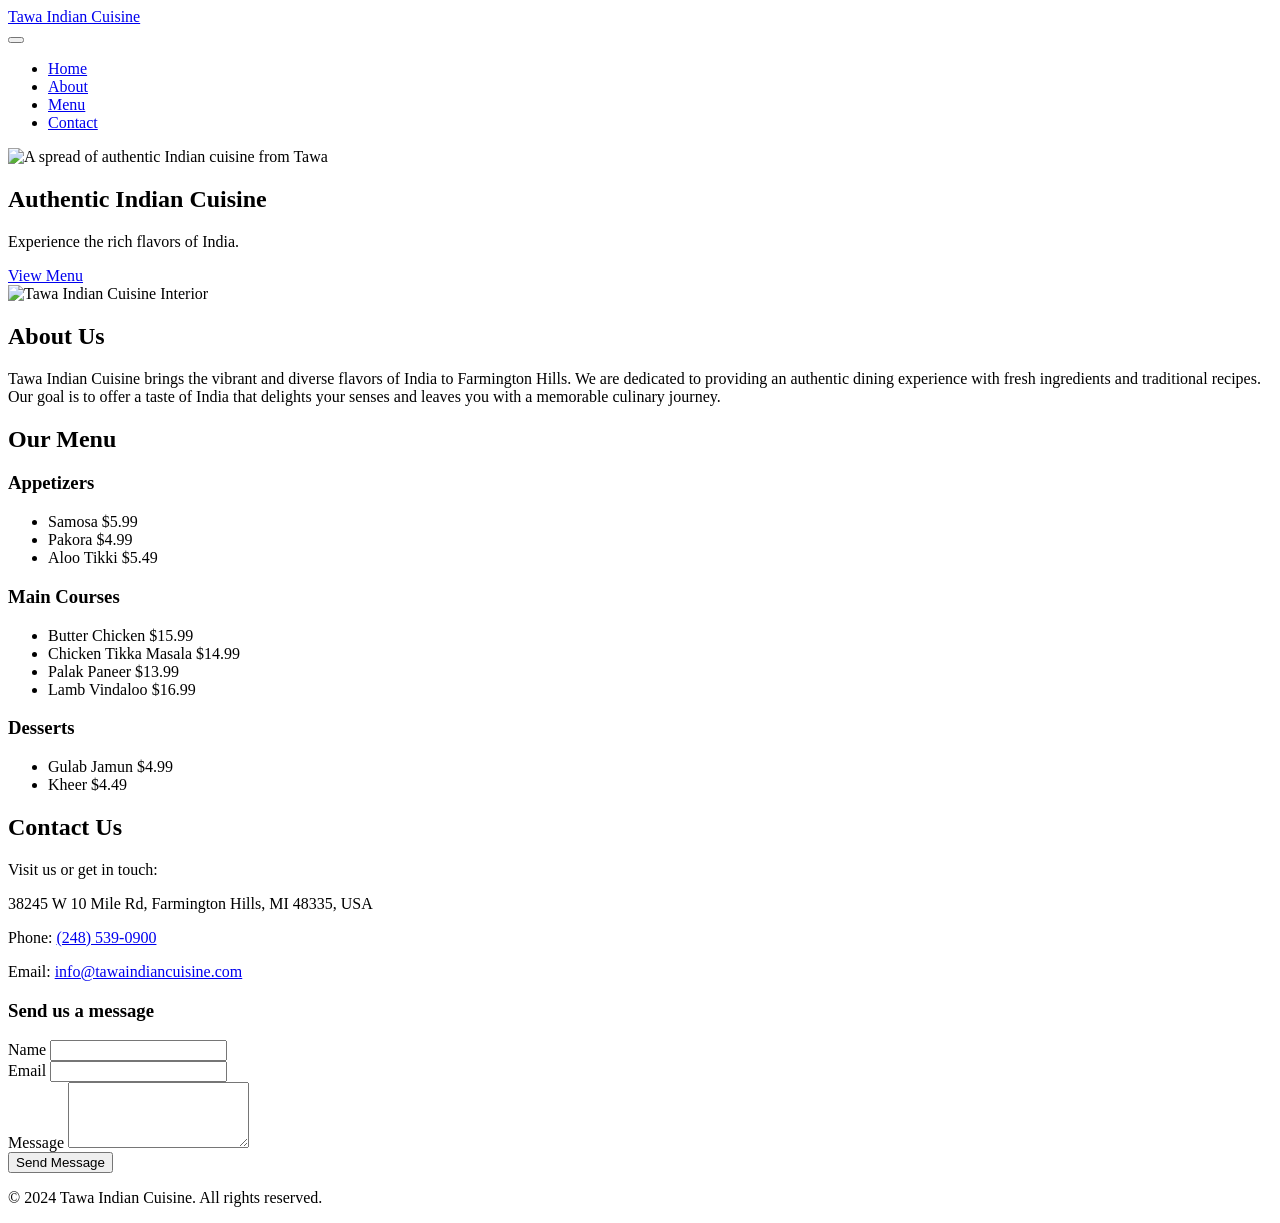
==== index.html @ ca439a14 "Updates from chat" ====
<!DOCTYPE html>
<html lang="en">
<head>
  <meta charset="UTF-8">
  <meta name="viewport" content="width=device-width, initial-scale=1.0">
  <title>Tawa Indian Cuisine – Indian Restaurant</title>
  <meta name="description" content="Experience authentic Indian cuisine at Tawa Indian Cuisine. Located at 38245 W 10 Mile Rd, Farmington Hills, MI 48335, USA.">
  <!-- Open Graph -->
  <meta property="og:title" content="Tawa Indian Cuisine – Indian Restaurant">
  <meta property="og:description" content="Experience authentic Indian cuisine at Tawa Indian Cuisine. Located at 38245 W 10 Mile Rd, Farmington Hills, MI 48335, USA.">
  <meta property="og:type" content="website">
  <meta property="og:image" content="https://via.placeholder.com/1500x400?text=Tawa+Indian+Cuisine+Hero">
  <!-- Favicon -->
  <link rel="icon" href="favicon.ico">
  <link rel="shortcut icon" href="favicon.ico">
  <link rel="apple-touch-icon" href="favicon.ico">
  <!-- Canonical -->
  <link rel="canonical" href="https://staging.kora-1e7413a6-e516-4876-897f-0d32253020c7.pages.dev/">
  <!-- Hero image preload (if page has a hero/banner image) -->
  <link rel="preload" as="image" href="https://via.placeholder.com/1500x400?text=Tawa+Indian+Cuisine+Hero">
  <!-- JSON-LD Structured Data -->
  <script type="application/ld+json">
  {
    "@context": "https://schema.org",
    "@type": "Restaurant",
    "name": "Tawa Indian Cuisine",
    "description": "Tawa Indian Cuisine brings the vibrant and diverse flavors of India to Farmington Hills. We are dedicated to providing an authentic dining experience with fresh ingredients and traditional recipes.",
    "address": { "@type": "PostalAddress", "streetAddress": "38245 W 10 Mile Rd, Farmington Hills, MI 48335, USA" },
    "telephone": "+12485390900",
    "openingHours": [],
    "image": "https://via.placeholder.com/1500x400?text=Tawa+Indian+Cuisine+Hero"
  }
  </script>
  <!-- Tailwind + fonts -->
  <script src="https://cdn.tailwindcss.com"></script>
  <script src="https://unpkg.com/lucide@latest"></script>
</head>
<body>
  <header class="bg-white shadow-md sticky top-0 z-50">
    <nav class="container mx-auto px-4 py-4 flex justify-between items-center relative">
      <div class="flex items-center">
        <a href="index.html" class="text-2xl font-bold text-gray-800">Tawa Indian Cuisine</a>
      </div>
      <button id="menu-toggle" class="md:hidden text-gray-600 focus:outline-none" aria-controls="mobile-menu" aria-expanded="false">
        <lucide-icon name="menu" class="block h-6 w-6"></lucide-icon>
        <lucide-icon name="x" class="hidden h-6 w-6"></lucide-icon>
      </button>
      <ul id="mobile-menu" class="hidden absolute top-full left-0 w-full bg-white shadow-md py-2 md:static md:flex md:w-auto md:bg-transparent md:shadow-none md:py-0 md:space-x-6">
        <li><a href="index.html" class="block py-2 px-4 text-gray-600 hover:text-amber-500 md:p-0">Home</a></li>
        <li><a href="#about" class="block py-2 px-4 text-gray-600 hover:text-amber-500 md:p-0">About</a></li>
        <li><a href="#menu" class="block py-2 px-4 text-gray-600 hover:text-amber-500 md:p-0">Menu</a></li>
        <li><a href="#contact" class="block py-2 px-4 text-gray-600 hover:text-amber-500 md:p-0">Contact</a></li>
      </ul>
    </nav>
  </header>

  <main>
    <section class="relative h-96 w-full flex items-center justify-center text-center text-white">
      <img src="https://via.placeholder.com/1500x400?text=Tawa+Indian+Cuisine+Hero" alt="A spread of authentic Indian cuisine from Tawa" class="absolute inset-0 w-full h-full object-cover" loading="eager" fetchpriority="high" decoding="async" width="1500" height="400">
      <div class="absolute inset-0 bg-black bg-opacity-50"></div>
      <div class="relative z-10 p-4">
        <h1 class="text-4xl md:text-5xl font-bold mb-4">Authentic Indian Cuisine</h1>
        <p class="text-lg md:text-xl mb-8">Experience the rich flavors of India.</p>
        <a href="#menu" class="bg-amber-500 hover:bg-amber-600 text-white font-bold py-3 px-8 rounded-full transition duration-300">View Menu</a>
      </div>
    </section>

    <section id="about" class="py-16 bg-gray-50">
      <div class="container mx-auto px-4 flex flex-col md:flex-row items-center">
        <div class="md:w-1/2 md:pr-8 mb-8 md:mb-0">
          <img src="https://via.placeholder.com/600x400?text=Tawa+Indian+Cuisine+About" alt="Tawa Indian Cuisine Interior" loading="lazy" class="rounded-lg shadow-lg w-full h-auto">
        </div>
        <div class="md:w-1/2">
          <h2 class="text-4xl font-bold text-gray-800 mb-4">About Us</h2>
          <p class="text-gray-600 leading-relaxed">Tawa Indian Cuisine brings the vibrant and diverse flavors of India to Farmington Hills. We are dedicated to providing an authentic dining experience with fresh ingredients and traditional recipes. Our goal is to offer a taste of India that delights your senses and leaves you with a memorable culinary journey.</p>
        </div>
      </div>
    </section>

    <section id="menu" class="py-16">
      <div class="container mx-auto px-4">
        <h2 class="text-4xl font-bold text-center text-gray-800 mb-8">Our Menu</h2>
        <div class="grid grid-cols-1 md:grid-cols-2 lg:grid-cols-3 gap-8">
          <div class="bg-white rounded-lg shadow-lg p-6">
            <h3 class="text-2xl font-bold text-gray-800 mb-3">Appetizers</h3>
            <ul class="space-y-2">
              <li class="flex justify-between items-center">
                <span class="text-gray-600">Samosa</span>
                <span class="text-gray-800 font-semibold">$5.99</span>
              </li>
              <li class="flex justify-between items-center">
                <span class="text-gray-600">Pakora</span>
                <span class="text-gray-800 font-semibold">$4.99</span>
              </li>
              <li class="flex justify-between items-center">
                <span class="text-gray-600">Aloo Tikki</span>
                <span class="text-gray-800 font-semibold">$5.49</span>
              </li>
            </ul>
          </div>
          <div class="bg-white rounded-lg shadow-lg p-6">
            <h3 class="text-2xl font-bold text-gray-800 mb-3">Main Courses</h3>
            <ul class="space-y-2">
              <li class="flex justify-between items-center">
                <span class="text-gray-600">Butter Chicken</span>
                <span class="text-gray-800 font-semibold">$15.99</span>
              </li>
              <li class="flex justify-between items-center">
                <span class="text-gray-600">Chicken Tikka Masala</span>
                <span class="text-gray-800 font-semibold">$14.99</span>
              </li>
              <li class="flex justify-between items-center">
                <span class="text-gray-600">Palak Paneer</span>
                <span class="text-gray-800 font-semibold">$13.99</span>
              </li>
              <li class="flex justify-between items-center">
                <span class="text-gray-600">Lamb Vindaloo</span>
                <span class="text-gray-800 font-semibold">$16.99</span>
              </li>
            </ul>
          </div>
          <div class="bg-white rounded-lg shadow-lg p-6">
            <h3 class="text-2xl font-bold text-gray-800 mb-3">Desserts</h3>
            <ul class="space-y-2">
              <li class="flex justify-between items-center">
                <span class="text-gray-600">Gulab Jamun</span>
                <span class="text-gray-800 font-semibold">$4.99</span>
              </li>
              <li class="flex justify-between items-center">
                <span class="text-gray-600">Kheer</span>
                <span class="text-gray-800 font-semibold">$4.49</span>
              </li>
            </ul>
          </div>
        </div>
      </div>
    </section>

    <section id="contact" class="py-16 bg-gray-50">
      <div class="container mx-auto px-4">
        <h2 class="text-4xl font-bold text-center text-gray-800 mb-8">Contact Us</h2>
        <div class="flex flex-col md:flex-row justify-center items-center">
          <div class="md:w-1/2 text-center md:text-left mb-8 md:mb-0 md:pr-8">
            <p class="text-gray-600 mb-4">Visit us or get in touch:</p>
            <p class="text-gray-800 font-semibold mb-2">38245 W 10 Mile Rd, Farmington Hills, MI 48335, USA</p>
            <p class="text-gray-800 font-semibold mb-2">Phone: <a href="tel:+12485390900" class="text-blue-600 hover:underline">(248) 539-0900</a></p>
            <p class="text-gray-800 font-semibold">Email: <a href="mailto:info@tawaindiancuisine.com" class="text-blue-600 hover:underline">info@tawaindiancuisine.com</a></p>
          </div>
          <div class="md:w-1/2">
            <form id="contact-form" class="bg-white p-8 rounded-lg shadow-lg">
              <h3 class="text-2xl font-bold text-gray-800 mb-4">Send us a message</h3>
              <div class="mb-4">
                <label for="name" class="block text-gray-700 font-semibold mb-2">Name</label>
                <input type="text" id="name" name="name" required class="w-full px-4 py-3 border border-gray-300 rounded-lg focus:outline-none focus:ring-2 focus:ring-amber-500">
              </div>
              <div class="mb-4">
                <label for="email" class="block text-gray-700 font-semibold mb-2">Email</label>
                <input type="email" id="email" name="email" required class="w-full px-4 py-3 border border-gray-300 rounded-lg focus:outline-none focus:ring-2 focus:ring-amber-500">
              </div>
              <div class="mb-4">
                <label for="message" class="block text-gray-700 font-semibold mb-2">Message</label>
                <textarea id="message" name="message" rows="4" required class="w-full px-4 py-3 border border-gray-300 rounded-lg focus:outline-none focus:ring-2 focus:ring-amber-500"></textarea>
              </div>
              <div class="g-recaptcha" data-sitekey="6LcsdJYsAAAAAAur-h7cYlZuGJTmijNHmOi5kFH7"></div>
              <div id="form-message" class="mt-4 text-center"></div>
              <button type="submit" class="w-full bg-amber-500 hover:bg-amber-600 text-white font-bold py-3 px-8 rounded-full transition duration-300 mt-4">Send Message</button>
            </form>
          </div>
        </div>
      </div>
    </section>
  </main>

  <footer class="bg-gray-800 text-white py-8">
    <div class="container mx-auto px-4 text-center">
      <p>&copy; 2024 Tawa Indian Cuisine. All rights reserved.</p>
      <div class="flex justify-center space-x-4 mt-4">
        <a href="#" class="hover:text-amber-500"><lucide-icon name="facebook"></lucide-icon></a>
        <a href="#" class="hover:text-amber-500"><lucide-icon name="twitter"></lucide-icon></a>
        <a href="#" class="hover:text-amber-500"><lucide-icon name="instagram"></lucide-icon></a>
      </div>
    </div>
  </footer>

  <script src="https://www.google.com/recaptcha/api.js" async defer></script>
  <script>
    window.KORA_SITE_CONFIG = {
      apiBaseUrl: "https://kora-agent.grubtok.com",
      businessId: "1e7413a6-e516-4876-897f-0d32253020c7",
      recaptchaSiteKey: "6LcsdJYsAAAAAAur-h7cYlZuGJTmijNHmOi5kFH7"
    };
  </script>
  <script src="script.js" defer></script>
  <script>
    document.addEventListener('DOMContentLoaded', () => {
      lucide.createIcons();
    });
  </script>
</body>
</html>
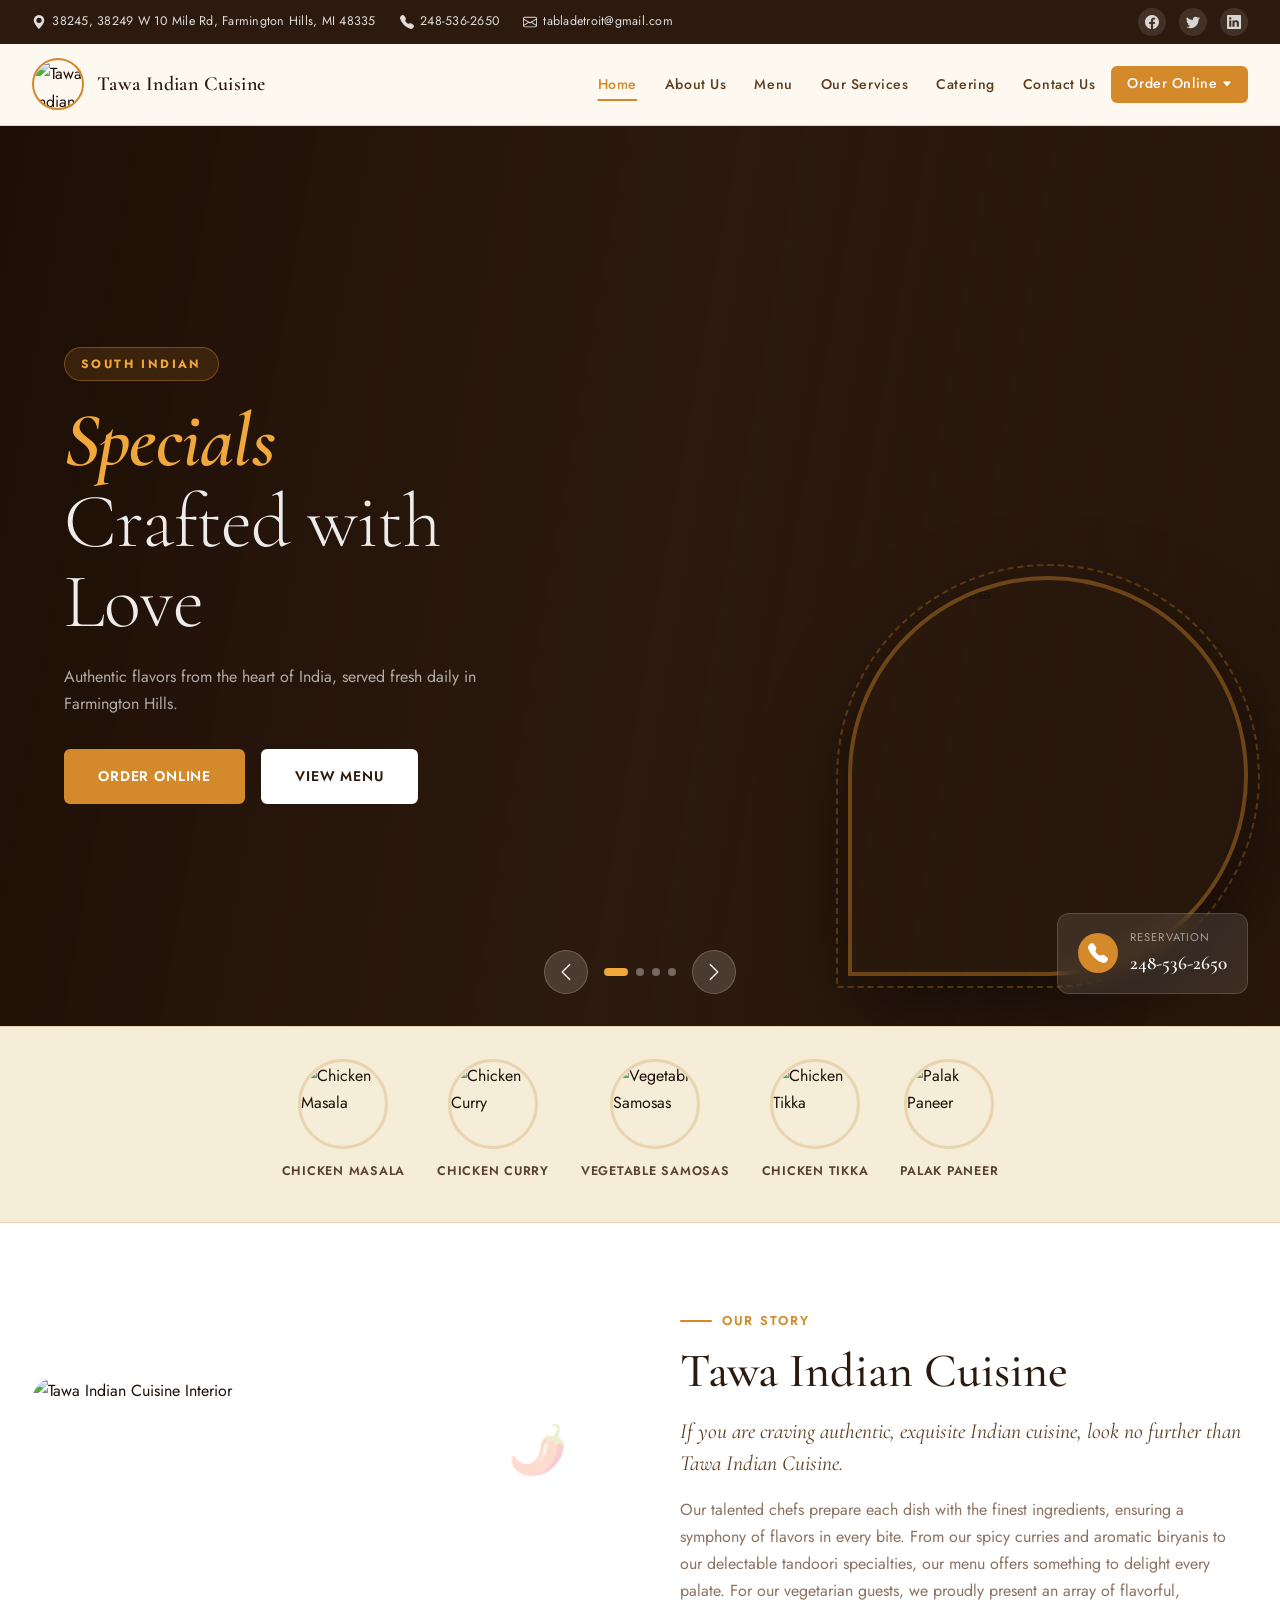
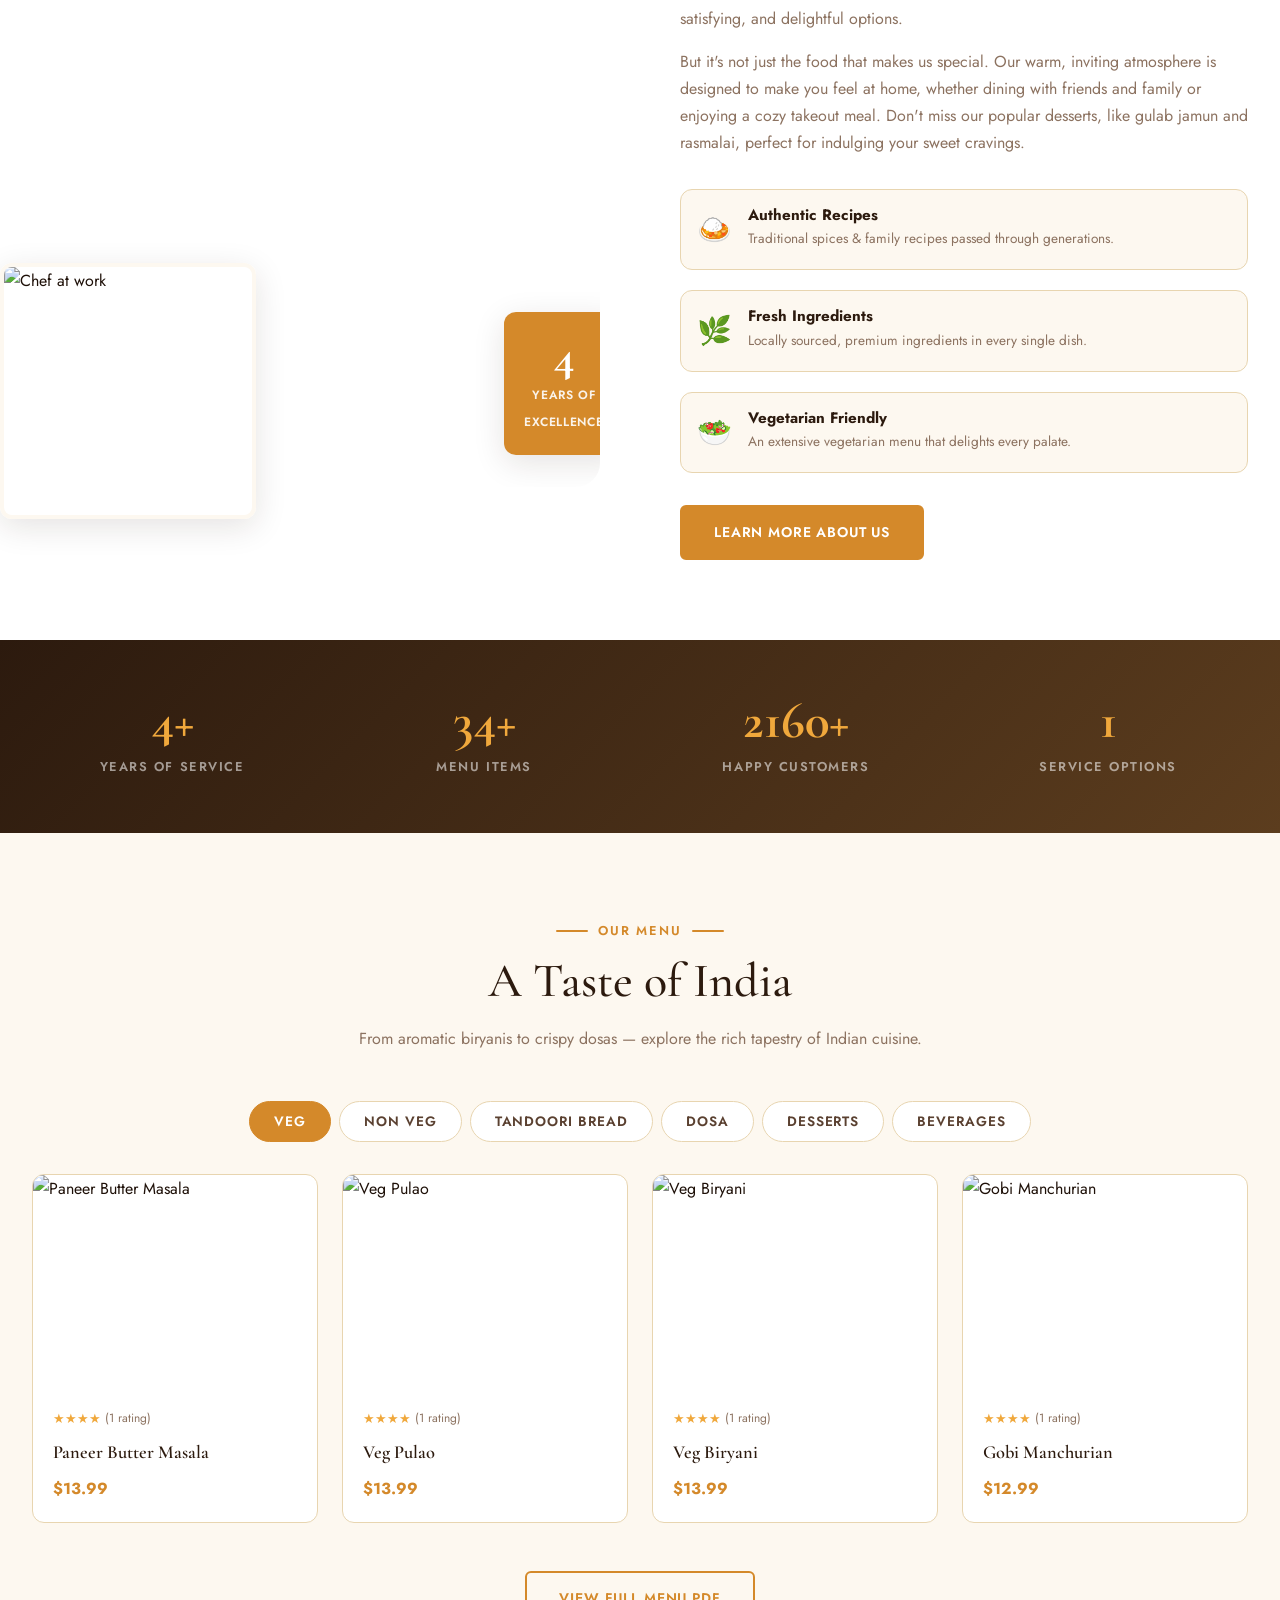
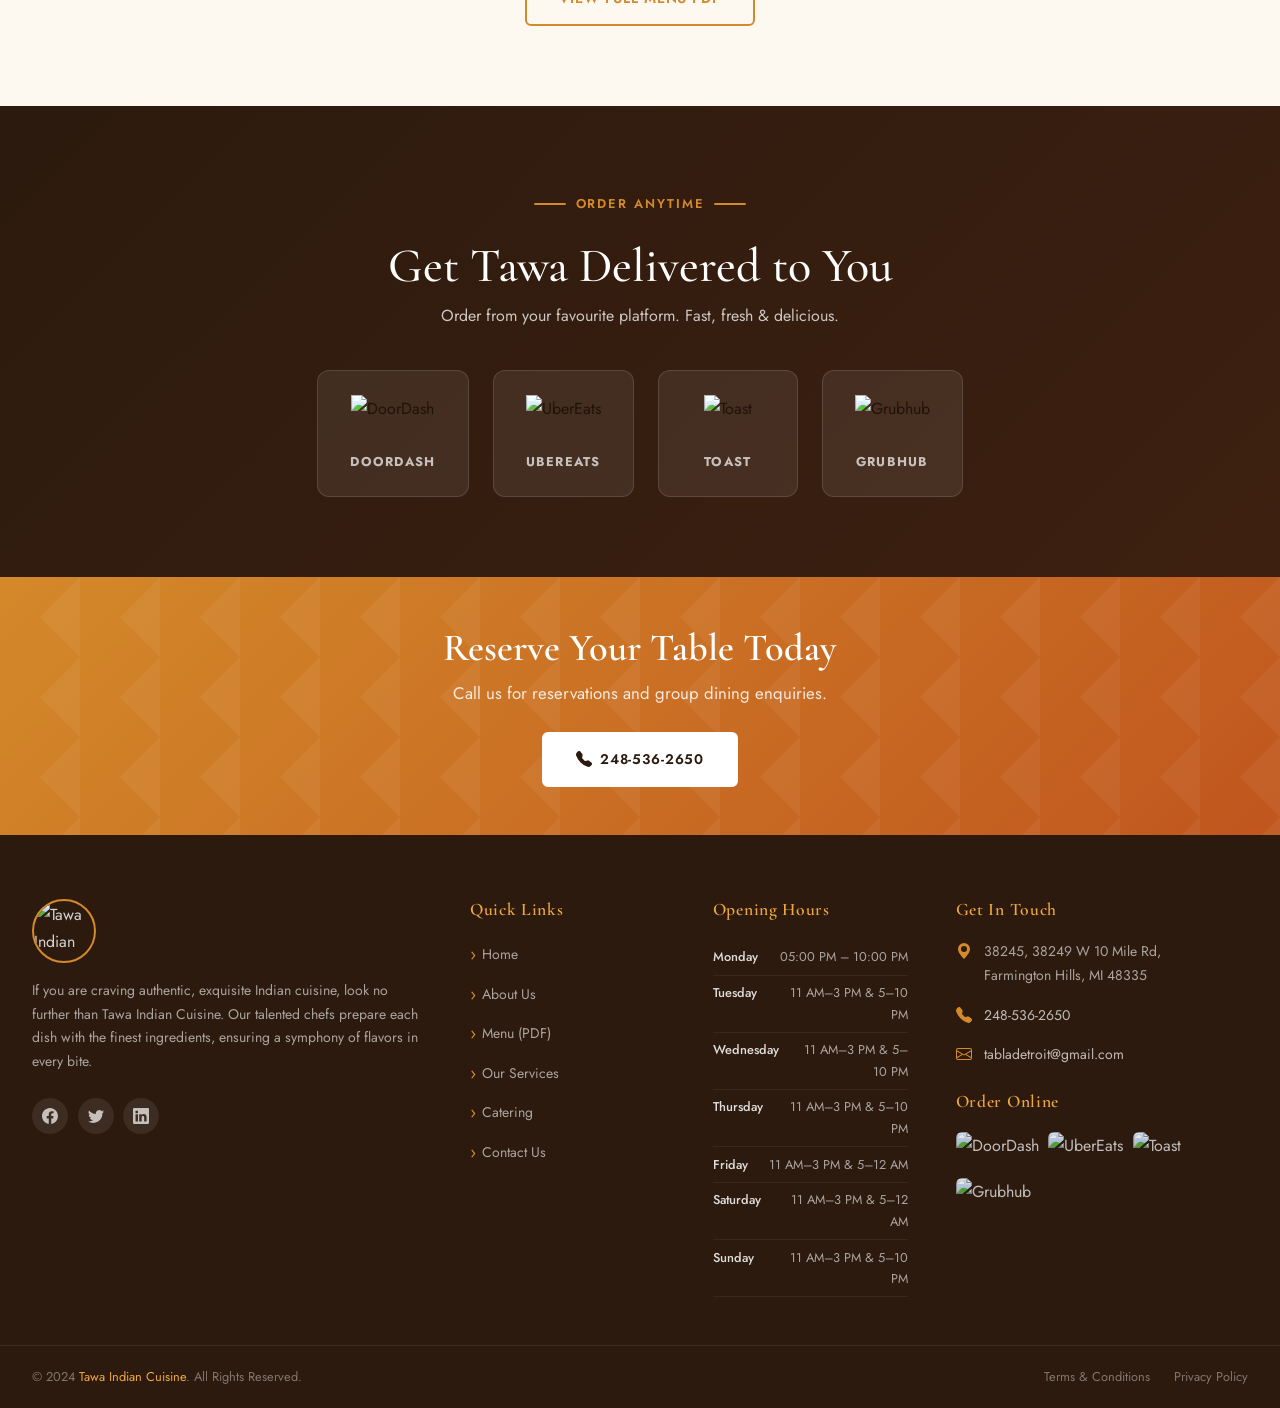
==== commit bc5e7f6a: "Add new pages for About, Catering, Contact, and Menu; implement animations and shared components for" ====
--- a/index.html
+++ b/index.html
@@ -3,198 +3,572 @@
 <head>
   <meta charset="UTF-8">
   <meta name="viewport" content="width=device-width, initial-scale=1.0">
-  <title>Tawa Indian Cuisine – Indian Restaurant</title>
-  <meta name="description" content="Experience authentic Indian cuisine at Tawa Indian Cuisine. Located at 38245 W 10 Mile Rd, Farmington Hills, MI 48335, USA.">
-  <!-- Open Graph -->
-  <meta property="og:title" content="Tawa Indian Cuisine – Indian Restaurant">
-  <meta property="og:description" content="Experience authentic Indian cuisine at Tawa Indian Cuisine. Located at 38245 W 10 Mile Rd, Farmington Hills, MI 48335, USA.">
+  <title>Tawa Indian Cuisine — Authentic Indian Flavors in Farmington Hills, MI</title>
+  <meta name="description" content="Experience authentic Indian cuisine at Tawa Indian Cuisine, Farmington Hills, MI. Biryanis, Tandoori, South Indian Specials, Dosas & more.">
+  <meta property="og:title" content="Tawa Indian Cuisine — Authentic Indian Flavors in Farmington Hills, MI">
+  <meta property="og:description" content="Experience authentic Indian cuisine at Tawa Indian Cuisine, Farmington Hills, MI. Biryanis, Tandoori, South Indian Specials, Dosas & more.">
   <meta property="og:type" content="website">
-  <meta property="og:image" content="https://via.placeholder.com/1500x400?text=Tawa+Indian+Cuisine+Hero">
-  <!-- Favicon -->
+  <meta property="og:image" content="https://tawaindiancuisine.com/assets/img/tawalog.jpeg">
   <link rel="icon" href="favicon.ico">
   <link rel="shortcut icon" href="favicon.ico">
   <link rel="apple-touch-icon" href="favicon.ico">
-  <!-- Canonical -->
-  <link rel="canonical" href="https://staging.kora-1e7413a6-e516-4876-897f-0d32253020c7.pages.dev/">
-  <!-- Hero image preload (if page has a hero/banner image) -->
-  <link rel="preload" as="image" href="https://via.placeholder.com/1500x400?text=Tawa+Indian+Cuisine+Hero">
-  <!-- JSON-LD Structured Data -->
+  <link rel="canonical" href="https://tawaindiancuisine.com/">
+  <link rel="preload" as="image" href="https://tawaindiancuisine.com/assets/img/tawalog.jpeg">
   <script type="application/ld+json">
   {
     "@context": "https://schema.org",
     "@type": "Restaurant",
     "name": "Tawa Indian Cuisine",
     "description": "Tawa Indian Cuisine brings the vibrant and diverse flavors of India to Farmington Hills. We are dedicated to providing an authentic dining experience with fresh ingredients and traditional recipes.",
-    "address": { "@type": "PostalAddress", "streetAddress": "38245 W 10 Mile Rd, Farmington Hills, MI 48335, USA" },
-    "telephone": "+12485390900",
-    "openingHours": [],
-    "image": "https://via.placeholder.com/1500x400?text=Tawa+Indian+Cuisine+Hero"
+    "address": {
+      "@type": "PostalAddress",
+      "streetAddress": "38245, 38249 W 10 Mile Rd",
+      "addressLocality": "Farmington Hills",
+      "addressRegion": "MI",
+      "postalCode": "48335",
+      "addressCountry": "US"
+    },
+    "telephone": "+12485362650",
+    "image": "https://tawaindiancuisine.com/assets/img/tawalog.jpeg",
+    "url": "https://tawaindiancuisine.com/",
+    "openingHoursSpecification": [
+      { "@type": "OpeningHoursSpecification", "dayOfWeek": "Monday", "opens": "17:00", "closes": "22:00" },
+      { "@type": "OpeningHoursSpecification", "dayOfWeek": ["Tuesday","Wednesday","Thursday"], "opens": "11:00", "closes": "15:00" },
+      { "@type": "OpeningHoursSpecification", "dayOfWeek": ["Tuesday","Wednesday","Thursday","Sunday"], "opens": "17:00", "closes": "22:00" },
+      { "@type": "OpeningHoursSpecification", "dayOfWeek": ["Friday","Saturday"], "opens": "11:00", "closes": "15:00" },
+      { "@type": "OpeningHoursSpecification", "dayOfWeek": ["Friday","Saturday"], "opens": "17:00", "closes": "24:00" },
+      { "@type": "OpeningHoursSpecification", "dayOfWeek": "Sunday", "opens": "11:00", "closes": "15:00" }
+    ]
   }
   </script>
-  <!-- Tailwind + fonts -->
+  <link rel="stylesheet" href="style.css">
   <script src="https://cdn.tailwindcss.com"></script>
-  <script src="https://unpkg.com/lucide@latest"></script>
+  <style>
+    /* Tailwind overrides to match our palette */
+    :root { --tw-color-primary: #D4892A; }
+  </style>
 </head>
 <body>
-  <header class="bg-white shadow-md sticky top-0 z-50">
-    <nav class="container mx-auto px-4 py-4 flex justify-between items-center relative">
-      <div class="flex items-center">
-        <a href="index.html" class="text-2xl font-bold text-gray-800">Tawa Indian Cuisine</a>
-      </div>
-      <button id="menu-toggle" class="md:hidden text-gray-600 focus:outline-none" aria-controls="mobile-menu" aria-expanded="false">
-        <lucide-icon name="menu" class="block h-6 w-6"></lucide-icon>
-        <lucide-icon name="x" class="hidden h-6 w-6"></lucide-icon>
-      </button>
-      <ul id="mobile-menu" class="hidden absolute top-full left-0 w-full bg-white shadow-md py-2 md:static md:flex md:w-auto md:bg-transparent md:shadow-none md:py-0 md:space-x-6">
-        <li><a href="index.html" class="block py-2 px-4 text-gray-600 hover:text-amber-500 md:p-0">Home</a></li>
-        <li><a href="#about" class="block py-2 px-4 text-gray-600 hover:text-amber-500 md:p-0">About</a></li>
-        <li><a href="#menu" class="block py-2 px-4 text-gray-600 hover:text-amber-500 md:p-0">Menu</a></li>
-        <li><a href="#contact" class="block py-2 px-4 text-gray-600 hover:text-amber-500 md:p-0">Contact</a></li>
-      </ul>
-    </nav>
-  </header>
-
-  <main>
-    <section class="relative h-96 w-full flex items-center justify-center text-center text-white">
-      <img src="https://via.placeholder.com/1500x400?text=Tawa+Indian+Cuisine+Hero" alt="A spread of authentic Indian cuisine from Tawa" class="absolute inset-0 w-full h-full object-cover" loading="eager" fetchpriority="high" decoding="async" width="1500" height="400">
-      <div class="absolute inset-0 bg-black bg-opacity-50"></div>
-      <div class="relative z-10 p-4">
-        <h1 class="text-4xl md:text-5xl font-bold mb-4">Authentic Indian Cuisine</h1>
-        <p class="text-lg md:text-xl mb-8">Experience the rich flavors of India.</p>
-        <a href="#menu" class="bg-amber-500 hover:bg-amber-600 text-white font-bold py-3 px-8 rounded-full transition duration-300">View Menu</a>
-      </div>
-    </section>
-
-    <section id="about" class="py-16 bg-gray-50">
-      <div class="container mx-auto px-4 flex flex-col md:flex-row items-center">
-        <div class="md:w-1/2 md:pr-8 mb-8 md:mb-0">
-          <img src="https://via.placeholder.com/600x400?text=Tawa+Indian+Cuisine+About" alt="Tawa Indian Cuisine Interior" loading="lazy" class="rounded-lg shadow-lg w-full h-auto">
-        </div>
-        <div class="md:w-1/2">
-          <h2 class="text-4xl font-bold text-gray-800 mb-4">About Us</h2>
-          <p class="text-gray-600 leading-relaxed">Tawa Indian Cuisine brings the vibrant and diverse flavors of India to Farmington Hills. We are dedicated to providing an authentic dining experience with fresh ingredients and traditional recipes. Our goal is to offer a taste of India that delights your senses and leaves you with a memorable culinary journey.</p>
-        </div>
-      </div>
-    </section>
-
-    <section id="menu" class="py-16">
-      <div class="container mx-auto px-4">
-        <h2 class="text-4xl font-bold text-center text-gray-800 mb-8">Our Menu</h2>
-        <div class="grid grid-cols-1 md:grid-cols-2 lg:grid-cols-3 gap-8">
-          <div class="bg-white rounded-lg shadow-lg p-6">
-            <h3 class="text-2xl font-bold text-gray-800 mb-3">Appetizers</h3>
-            <ul class="space-y-2">
-              <li class="flex justify-between items-center">
-                <span class="text-gray-600">Samosa</span>
-                <span class="text-gray-800 font-semibold">$5.99</span>
-              </li>
-              <li class="flex justify-between items-center">
-                <span class="text-gray-600">Pakora</span>
-                <span class="text-gray-800 font-semibold">$4.99</span>
-              </li>
-              <li class="flex justify-between items-center">
-                <span class="text-gray-600">Aloo Tikki</span>
-                <span class="text-gray-800 font-semibold">$5.49</span>
-              </li>
-            </ul>
+
+<div id="header-placeholder"></div>
+
+<!-- ══════════════════════════════════════════
+     HERO SLIDER
+══════════════════════════════════════════ -->
+<section class="hero" id="heroSection">
+  <div class="hero-slides" id="heroSlides">
+
+    <!-- Slide 1 -->
+    <div class="hero-slide active" style="--bg-img: url('https://tawaindiancuisine.com/admin/uploads/slideshow/hero_3_2.png')">
+      <div class="hero-bg hero-parallax"></div>
+      <div class="hero-overlay"></div>
+      <div class="hero-content">
+        <span class="hero-label reveal">South Indian</span>
+        <h1 class="hero-title reveal">
+          <span class="hero-title-accent">Specials</span>
+          <br>Crafted with Love
+        </h1>
+        <p class="hero-desc reveal">Authentic flavors from the heart of India, served fresh daily in Farmington Hills.</p>
+        <div class="hero-actions reveal">
+          <a href="https://order.toasttab.com/online/tabla-38245-w-10-mile-rd?diningOption=takeout&rwg_token=AJKvS9XH-1E7e6IHM9ULqvAFi1CPc2z5CSVW5KKXBs9JovYGp-uL6OmmyFe4-Jib-EXMSx4NTZmR6baBYHzwuT6WM8vhbdTRqy84oMEuJjrDiqxVRpIRlhU%3D" target="_blank" class="btn btn-primary">Order Online</a>
+          <a href="menu.html" class="btn btn-white">View Menu</a>
+        </div>
+      </div>
+      <div class="hero-img-frame reveal-right">
+        <img src="https://tawaindiancuisine.com/admin/uploads/slideshow/dosa.png" alt="South Indian Dosa" loading="eager">
+        <div class="hero-img-ring"></div>
+      </div>
+    </div>
+
+    <!-- Slide 2 -->
+    <div class="hero-slide" style="--bg-img: url('https://tawaindiancuisine.com/admin/uploads/slideshow/hero_3_2.png')">
+      <div class="hero-bg"></div>
+      <div class="hero-overlay"></div>
+      <div class="hero-content">
+        <span class="hero-label reveal">Aromatic</span>
+        <h1 class="hero-title reveal">
+          <span class="hero-title-accent">Biryanis</span>
+          <br>Like No Other
+        </h1>
+        <p class="hero-desc reveal">Slow-cooked aromatic rice dishes layered with spices and tender meat or vegetables.</p>
+        <div class="hero-actions reveal">
+          <a href="https://order.toasttab.com/online/tabla-38245-w-10-mile-rd?diningOption=takeout&rwg_token=AJKvS9XH-1E7e6IHM9ULqvAFi1CPc2z5CSVW5KKXBs9JovYGp-uL6OmmyFe4-Jib-EXMSx4NTZmR6baBYHzwuT6WM8vhbdTRqy84oMEuJjrDiqxVRpIRlhU%3D" target="_blank" class="btn btn-primary">Order Online</a>
+          <a href="menu.html" class="btn btn-white">View Menu</a>
+        </div>
+      </div>
+      <div class="hero-img-frame reveal-right">
+        <img src="https://tawaindiancuisine.com/admin/uploads/slideshow/hero_3_2.png" alt="Aromatic Biryani" loading="lazy">
+        <div class="hero-img-ring"></div>
+      </div>
+    </div>
+
+    <!-- Slide 3 -->
+    <div class="hero-slide" style="--bg-img: url('https://tawaindiancuisine.com/admin/uploads/slideshow/tandoori.png')">
+      <div class="hero-bg"></div>
+      <div class="hero-overlay"></div>
+      <div class="hero-content">
+        <span class="hero-label reveal">Hot &amp; Smoky</span>
+        <h1 class="hero-title reveal">
+          <span class="hero-title-accent">Tandoori</span>
+          <br>Fired to Perfection
+        </h1>
+        <p class="hero-desc reveal">Marinated in rich spices, charred in our traditional clay tandoor for that unforgettable flavour.</p>
+        <div class="hero-actions reveal">
+          <a href="https://order.toasttab.com/online/tabla-38245-w-10-mile-rd?diningOption=takeout&rwg_token=AJKvS9XH-1E7e6IHM9ULqvAFi1CPc2z5CSVW5KKXBs9JovYGp-uL6OmmyFe4-Jib-EXMSx4NTZmR6baBYHzwuT6WM8vhbdTRqy84oMEuJjrDiqxVRpIRlhU%3D" target="_blank" class="btn btn-primary">Order Online</a>
+          <a href="menu.html" class="btn btn-white">View Menu</a>
+        </div>
+      </div>
+      <div class="hero-img-frame reveal-right">
+        <img src="https://tawaindiancuisine.com/admin/uploads/slideshow/tandoori.png" alt="Tandoori Specialties" loading="lazy">
+        <div class="hero-img-ring"></div>
+      </div>
+    </div>
+
+    <!-- Slide 4 -->
+    <div class="hero-slide" style="--bg-img: url('https://tawaindiancuisine.com/admin/uploads/slideshow/hero_5_5.png')">
+      <div class="hero-bg"></div>
+      <div class="hero-overlay"></div>
+      <div class="hero-content">
+        <span class="hero-label reveal">Refreshingly</span>
+        <h1 class="hero-title reveal">
+          <span class="hero-title-accent">Fresh</span>
+          <br>Sugarcane Juice
+        </h1>
+        <p class="hero-desc reveal">Cool down with our freshly pressed sugarcane juice — nature's perfect sweet refreshment.</p>
+        <div class="hero-actions reveal">
+          <a href="https://order.toasttab.com/online/tabla-38245-w-10-mile-rd?diningOption=takeout&rwg_token=AJKvS9XH-1E7e6IHM9ULqvAFi1CPc2z5CSVW5KKXBs9JovYGp-uL6OmmyFe4-Jib-EXMSx4NTZmR6baBYHzwuT6WM8vhbdTRqy84oMEuJjrDiqxVRpIRlhU%3D" target="_blank" class="btn btn-primary">Order Online</a>
+          <a href="menu.html" class="btn btn-white">View Menu</a>
+        </div>
+      </div>
+      <div class="hero-img-frame reveal-right">
+        <img src="https://tawaindiancuisine.com/admin/uploads/slideshow/hero_5_5.png" alt="Fresh Sugarcane Juice" loading="lazy">
+        <div class="hero-img-ring"></div>
+      </div>
+    </div>
+
+  </div><!-- /hero-slides -->
+
+  <!-- Slider controls -->
+  <div class="hero-controls">
+    <button class="hero-prev" id="heroPrev" aria-label="Previous slide">
+      <svg xmlns="http://www.w3.org/2000/svg" width="20" height="20" fill="currentColor" viewBox="0 0 16 16"><path fill-rule="evenodd" d="M11.354 1.646a.5.5 0 0 1 0 .708L5.707 8l5.647 5.646a.5.5 0 0 1-.708.708l-6-6a.5.5 0 0 1 0-.708l6-6a.5.5 0 0 1 .708 0z"/></svg>
+    </button>
+    <div class="hero-dots" id="heroDots"></div>
+    <button class="hero-next" id="heroNext" aria-label="Next slide">
+      <svg xmlns="http://www.w3.org/2000/svg" width="20" height="20" fill="currentColor" viewBox="0 0 16 16"><path fill-rule="evenodd" d="M4.646 1.646a.5.5 0 0 1 .708 0l6 6a.5.5 0 0 1 0 .708l-6 6a.5.5 0 0 1-.708-.708L10.293 8 4.646 2.354a.5.5 0 0 1 0-.708z"/></svg>
+    </button>
+  </div>
+
+  <!-- Floating phone CTA -->
+  <div class="hero-phone-badge">
+    <div class="hero-phone-icon">
+      <svg xmlns="http://www.w3.org/2000/svg" width="20" height="20" fill="currentColor" viewBox="0 0 16 16"><path fill-rule="evenodd" d="M1.885.511a1.745 1.745 0 0 1 2.61.163L6.29 2.98c.329.423.445.974.315 1.494l-.547 2.19a.678.678 0 0 0 .178.643l2.457 2.457a.678.678 0 0 0 .644.178l2.189-.547a1.745 1.745 0 0 1 1.494.315l2.306 1.794c.829.645.905 1.87.163 2.611l-1.034 1.034c-.74.74-1.846 1.065-2.877.702a18.634 18.634 0 0 1-7.01-4.42 18.634 18.634 0 0 1-4.42-7.009c-.362-1.03-.037-2.137.703-2.877L1.885.511z"/></svg>
+    </div>
+    <div>
+      <div class="hero-phone-label">Reservation</div>
+      <a href="tel:248-536-2650" class="hero-phone-num">248-536-2650</a>
+    </div>
+  </div>
+
+</section>
+
+<!-- ══════════════════════════════════════════
+     FEATURED DISHES STRIP
+══════════════════════════════════════════ -->
+<section class="featured-strip">
+  <div class="container">
+    <div class="featured-scroll">
+      <div class="featured-item reveal">
+        <img src="https://tawaindiancuisine.com/assets/img/normal/Chicken_Tikka_Masala.jpeg" alt="Chicken Masala">
+        <span>Chicken Masala</span>
+      </div>
+      <div class="featured-item reveal" style="transition-delay:0.1s">
+        <img src="https://tawaindiancuisine.com/assets/img/normal/Chicken_Curry.jpeg" alt="Chicken Curry">
+        <span>Chicken Curry</span>
+      </div>
+      <div class="featured-item reveal" style="transition-delay:0.2s">
+        <img src="https://tawaindiancuisine.com/assets/img/normal/Vegetable_Samosas.jpeg" alt="Vegetable Samosas">
+        <span>Vegetable Samosas</span>
+      </div>
+      <div class="featured-item reveal" style="transition-delay:0.3s">
+        <img src="https://tawaindiancuisine.com/assets/img/normal/Chicken_Tikka.jpeg" alt="Chicken Tikka">
+        <span>Chicken Tikka</span>
+      </div>
+      <div class="featured-item reveal" style="transition-delay:0.4s">
+        <img src="https://tawaindiancuisine.com/assets/img/normal/palak-paneer.jpg" alt="Palak Paneer">
+        <span>Palak Paneer</span>
+      </div>
+    </div>
+  </div>
+</section>
+
+<!-- ══════════════════════════════════════════
+     ABOUT / STORY SECTION
+══════════════════════════════════════════ -->
+<section class="section about-section">
+  <div class="container">
+    <div class="about-grid">
+      <!-- Images Column -->
+      <div class="about-images reveal-left">
+        <div class="about-img-main">
+          <img src="https://tawaindiancuisine.com/admin/uploads/about_imgs/aboutaboutabouthomeabout_5_1.jpg" alt="Tawa Indian Cuisine Interior">
+          <div class="about-img-badge">
+            <span class="badge-num" data-count="10">0</span>
+            <span class="badge-txt">Years of<br>Excellence</span>
           </div>
-          <div class="bg-white rounded-lg shadow-lg p-6">
-            <h3 class="text-2xl font-bold text-gray-800 mb-3">Main Courses</h3>
-            <ul class="space-y-2">
-              <li class="flex justify-between items-center">
-                <span class="text-gray-600">Butter Chicken</span>
-                <span class="text-gray-800 font-semibold">$15.99</span>
-              </li>
-              <li class="flex justify-between items-center">
-                <span class="text-gray-600">Chicken Tikka Masala</span>
-                <span class="text-gray-800 font-semibold">$14.99</span>
-              </li>
-              <li class="flex justify-between items-center">
-                <span class="text-gray-600">Palak Paneer</span>
-                <span class="text-gray-800 font-semibold">$13.99</span>
-              </li>
-              <li class="flex justify-between items-center">
-                <span class="text-gray-600">Lamb Vindaloo</span>
-                <span class="text-gray-800 font-semibold">$16.99</span>
-              </li>
-            </ul>
+        </div>
+        <div class="about-img-secondary">
+          <img src="https://tawaindiancuisine.com/assets/img/normal/about_4_2.png" alt="Chef at work">
+        </div>
+        <div class="about-spice-decor">🌶️</div>
+      </div>
+      <!-- Text Column -->
+      <div class="about-text reveal-right">
+        <div class="section-label"><span class="label-line"></span> Our Story</div>
+        <h2 class="section-title">Tawa Indian Cuisine</h2>
+        <p class="about-lead">If you are craving authentic, exquisite Indian cuisine, look no further than Tawa Indian Cuisine.</p>
+        <p style="color:var(--text-light); margin-bottom:1rem;">Our talented chefs prepare each dish with the finest ingredients, ensuring a symphony of flavors in every bite. From our spicy curries and aromatic biryanis to our delectable tandoori specialties, our menu offers something to delight every palate. For our vegetarian guests, we proudly present an array of flavorful, satisfying, and delightful options.</p>
+        <p style="color:var(--text-light); margin-bottom:2rem;">But it's not just the food that makes us special. Our warm, inviting atmosphere is designed to make you feel at home, whether dining with friends and family or enjoying a cozy takeout meal. Don't miss our popular desserts, like gulab jamun and rasmalai, perfect for indulging your sweet cravings.</p>
+
+        <div class="about-features stagger">
+          <div class="about-feature reveal">
+            <div class="feature-icon">🍛</div>
+            <div>
+              <h4>Authentic Recipes</h4>
+              <p>Traditional spices & family recipes passed through generations.</p>
+            </div>
           </div>
-          <div class="bg-white rounded-lg shadow-lg p-6">
-            <h3 class="text-2xl font-bold text-gray-800 mb-3">Desserts</h3>
-            <ul class="space-y-2">
-              <li class="flex justify-between items-center">
-                <span class="text-gray-600">Gulab Jamun</span>
-                <span class="text-gray-800 font-semibold">$4.99</span>
-              </li>
-              <li class="flex justify-between items-center">
-                <span class="text-gray-600">Kheer</span>
-                <span class="text-gray-800 font-semibold">$4.49</span>
-              </li>
-            </ul>
+          <div class="about-feature reveal">
+            <div class="feature-icon">🌿</div>
+            <div>
+              <h4>Fresh Ingredients</h4>
+              <p>Locally sourced, premium ingredients in every single dish.</p>
+            </div>
           </div>
-        </div>
-      </div>
-    </section>
-
-    <section id="contact" class="py-16 bg-gray-50">
-      <div class="container mx-auto px-4">
-        <h2 class="text-4xl font-bold text-center text-gray-800 mb-8">Contact Us</h2>
-        <div class="flex flex-col md:flex-row justify-center items-center">
-          <div class="md:w-1/2 text-center md:text-left mb-8 md:mb-0 md:pr-8">
-            <p class="text-gray-600 mb-4">Visit us or get in touch:</p>
-            <p class="text-gray-800 font-semibold mb-2">38245 W 10 Mile Rd, Farmington Hills, MI 48335, USA</p>
-            <p class="text-gray-800 font-semibold mb-2">Phone: <a href="tel:+12485390900" class="text-blue-600 hover:underline">(248) 539-0900</a></p>
-            <p class="text-gray-800 font-semibold">Email: <a href="mailto:info@tawaindiancuisine.com" class="text-blue-600 hover:underline">info@tawaindiancuisine.com</a></p>
+          <div class="about-feature reveal">
+            <div class="feature-icon">🥗</div>
+            <div>
+              <h4>Vegetarian Friendly</h4>
+              <p>An extensive vegetarian menu that delights every palate.</p>
+            </div>
           </div>
-          <div class="md:w-1/2">
-            <form id="contact-form" class="bg-white p-8 rounded-lg shadow-lg">
-              <h3 class="text-2xl font-bold text-gray-800 mb-4">Send us a message</h3>
-              <div class="mb-4">
-                <label for="name" class="block text-gray-700 font-semibold mb-2">Name</label>
-                <input type="text" id="name" name="name" required class="w-full px-4 py-3 border border-gray-300 rounded-lg focus:outline-none focus:ring-2 focus:ring-amber-500">
-              </div>
-              <div class="mb-4">
-                <label for="email" class="block text-gray-700 font-semibold mb-2">Email</label>
-                <input type="email" id="email" name="email" required class="w-full px-4 py-3 border border-gray-300 rounded-lg focus:outline-none focus:ring-2 focus:ring-amber-500">
-              </div>
-              <div class="mb-4">
-                <label for="message" class="block text-gray-700 font-semibold mb-2">Message</label>
-                <textarea id="message" name="message" rows="4" required class="w-full px-4 py-3 border border-gray-300 rounded-lg focus:outline-none focus:ring-2 focus:ring-amber-500"></textarea>
-              </div>
-              <div class="g-recaptcha" data-sitekey="6LcsdJYsAAAAAAur-h7cYlZuGJTmijNHmOi5kFH7"></div>
-              <div id="form-message" class="mt-4 text-center"></div>
-              <button type="submit" class="w-full bg-amber-500 hover:bg-amber-600 text-white font-bold py-3 px-8 rounded-full transition duration-300 mt-4">Send Message</button>
-            </form>
-          </div>
-        </div>
-      </div>
-    </section>
-  </main>
-
-  <footer class="bg-gray-800 text-white py-8">
-    <div class="container mx-auto px-4 text-center">
-      <p>&copy; 2024 Tawa Indian Cuisine. All rights reserved.</p>
-      <div class="flex justify-center space-x-4 mt-4">
-        <a href="#" class="hover:text-amber-500"><lucide-icon name="facebook"></lucide-icon></a>
-        <a href="#" class="hover:text-amber-500"><lucide-icon name="twitter"></lucide-icon></a>
-        <a href="#" class="hover:text-amber-500"><lucide-icon name="instagram"></lucide-icon></a>
-      </div>
-    </div>
-  </footer>
-
-  <script src="https://www.google.com/recaptcha/api.js" async defer></script>
-  <script>
-    window.KORA_SITE_CONFIG = {
-      apiBaseUrl: "https://kora-agent.grubtok.com",
-      businessId: "1e7413a6-e516-4876-897f-0d32253020c7",
-      recaptchaSiteKey: "6LcsdJYsAAAAAAur-h7cYlZuGJTmijNHmOi5kFH7"
-    };
-  </script>
-  <script src="script.js" defer></script>
-  <script>
-    document.addEventListener('DOMContentLoaded', () => {
-      lucide.createIcons();
-    });
-  </script>
+        </div>
+        <a href="about.html" class="btn btn-primary" style="margin-top:2rem;">Learn More About Us</a>
+      </div>
+    </div>
+  </div>
+</section>
+
+<!-- ══════════════════════════════════════════
+     STATS BAR
+══════════════════════════════════════════ -->
+<section class="stats-bar">
+  <div class="container">
+    <div class="stats-grid stagger">
+      <div class="stat-item reveal">
+        <div class="stat-num"><span data-count="10">0</span>+</div>
+        <div class="stat-label">Years of Service</div>
+      </div>
+      <div class="stat-item reveal">
+        <div class="stat-num"><span data-count="80">0</span>+</div>
+        <div class="stat-label">Menu Items</div>
+      </div>
+      <div class="stat-item reveal">
+        <div class="stat-num"><span data-count="5000">0</span>+</div>
+        <div class="stat-label">Happy Customers</div>
+      </div>
+      <div class="stat-item reveal">
+        <div class="stat-num"><span data-count="4">0</span></div>
+        <div class="stat-label">Service Options</div>
+      </div>
+    </div>
+  </div>
+</section>
+
+<!-- ══════════════════════════════════════════
+     OUR MENU SECTION (Home Preview)
+══════════════════════════════════════════ -->
+<section class="section menu-preview">
+  <div class="container">
+    <div style="text-align:center; margin-bottom:3rem;">
+      <div class="section-label" style="justify-content:center"><span class="label-line"></span> Our Menu <span class="label-line"></span></div>
+      <h2 class="section-title">A Taste of India</h2>
+      <p class="section-subtitle" style="margin:0 auto;">From aromatic biryanis to crispy dosas — explore the rich tapestry of Indian cuisine.</p>
+    </div>
+
+    <div class="tab-nav" id="menuTabNav" style="justify-content:center;">
+      <button class="tab-btn active" data-tab="tab-veg">Veg</button>
+      <button class="tab-btn" data-tab="tab-nonveg">Non Veg</button>
+      <button class="tab-btn" data-tab="tab-bread">Tandoori Bread</button>
+      <button class="tab-btn" data-tab="tab-dosa">Dosa</button>
+      <button class="tab-btn" data-tab="tab-desserts">Desserts</button>
+      <button class="tab-btn" data-tab="tab-beverages">Beverages</button>
+    </div>
+
+    <!-- VEG -->
+    <div class="tab-pane grid-4 stagger" id="tab-veg" style="display:grid">
+      <div class="food-card reveal">
+        <div class="food-card-img"><img src="https://tawaindiancuisine.com/admin/uploads/featured-image/172221902630337476066a6fa12767afpaneer bt (1).jpg" alt="Paneer Butter Masala" loading="lazy"></div>
+        <div class="food-card-body">
+          <div class="food-card-rating"><span class="star">★★★★</span><span class="rating-text">(1 rating)</span></div>
+          <div class="food-card-name">Paneer Butter Masala</div>
+          <div class="food-card-price">$13.99</div>
+        </div>
+      </div>
+      <div class="food-card reveal">
+        <div class="food-card-img"><img src="https://tawaindiancuisine.com/admin/uploads/featured-image/172221596269802713866a6ee1a33b15v pulao.jpg" alt="Veg Pulao" loading="lazy"></div>
+        <div class="food-card-body">
+          <div class="food-card-rating"><span class="star">★★★★</span><span class="rating-text">(1 rating)</span></div>
+          <div class="food-card-name">Veg Pulao</div>
+          <div class="food-card-price">$13.99</div>
+        </div>
+      </div>
+      <div class="food-card reveal">
+        <div class="food-card-img"><img src="https://tawaindiancuisine.com/admin/uploads/featured-image/1722215423133723546666a6ebff5b5d3Veg biryani.jpg" alt="Veg Biryani" loading="lazy"></div>
+        <div class="food-card-body">
+          <div class="food-card-rating"><span class="star">★★★★</span><span class="rating-text">(1 rating)</span></div>
+          <div class="food-card-name">Veg Biryani</div>
+          <div class="food-card-price">$13.99</div>
+        </div>
+      </div>
+      <div class="food-card reveal">
+        <div class="food-card-img"><img src="https://tawaindiancuisine.com/admin/uploads/featured-image/172210244997348297966a532b190a97gobi-manchu.jpg" alt="Gobi Manchurian" loading="lazy"></div>
+        <div class="food-card-body">
+          <div class="food-card-rating"><span class="star">★★★★</span><span class="rating-text">(1 rating)</span></div>
+          <div class="food-card-name">Gobi Manchurian</div>
+          <div class="food-card-price">$12.99</div>
+        </div>
+      </div>
+    </div>
+
+    <!-- NON VEG -->
+    <div class="tab-pane grid-4 stagger" id="tab-nonveg" style="display:none">
+      <div class="food-card reveal">
+        <div class="food-card-img"><img src="https://tawaindiancuisine.com/admin/uploads/featured-image/172209954554393591966a5275918c3bapollo-fish.jpg" alt="Apollo Fish" loading="lazy"></div>
+        <div class="food-card-body">
+          <div class="food-card-rating"><span class="star">★★★★</span><span class="rating-text">(1 rating)</span></div>
+          <div class="food-card-name">Apollo Fish</div>
+          <div class="food-card-price">$15.99</div>
+        </div>
+      </div>
+      <div class="food-card reveal">
+        <div class="food-card-img"><img src="https://tawaindiancuisine.com/admin/uploads/featured-image/1722653468157632568266ad9b1c25fbchcd.jpg" alt="Chicken Dum Biryani" loading="lazy"></div>
+        <div class="food-card-body">
+          <div class="food-card-rating"><span class="star">★★★★</span><span class="rating-text">(1 rating)</span></div>
+          <div class="food-card-name">Chicken Dum Biryani</div>
+          <div class="food-card-price">$13.99</div>
+        </div>
+      </div>
+      <div class="food-card reveal">
+        <div class="food-card-img"><img src="https://tawaindiancuisine.com/admin/uploads/featured-image/172191091610187361366a24684e9a09veg-pulao.png" alt="Chicken Pulao" loading="lazy"></div>
+        <div class="food-card-body">
+          <div class="food-card-rating"><span class="star">★★★★</span><span class="rating-text">(1 rating)</span></div>
+          <div class="food-card-name">Chicken Pulao</div>
+          <div class="food-card-price">$14.99</div>
+        </div>
+      </div>
+      <div class="food-card reveal">
+        <div class="food-card-img"><img src="https://tawaindiancuisine.com/admin/uploads/featured-image/17180240666699578466666f7820dc64FISHH.jpg" alt="Pomfret Tandoori Fish" loading="lazy"></div>
+        <div class="food-card-body">
+          <div class="food-card-rating"><span class="star">★★★★</span><span class="rating-text">(1 rating)</span></div>
+          <div class="food-card-name">Pomfret Tandoori Fish</div>
+          <div class="food-card-price">$17.99</div>
+        </div>
+      </div>
+    </div>
+
+    <!-- TANDOORI BREAD -->
+    <div class="tab-pane grid-4 stagger" id="tab-bread" style="display:none">
+      <div class="food-card reveal">
+        <div class="food-card-img"><img src="https://tawaindiancuisine.com/admin/uploads/featured-image/171791996512659007666560dd7b47epanner-kulcha.jpg" alt="Paneer Kulcha" loading="lazy"></div>
+        <div class="food-card-body">
+          <div class="food-card-rating"><span class="star">★★★★</span><span class="rating-text">(1 rating)</span></div>
+          <div class="food-card-name">Paneer Kulcha</div>
+          <div class="food-card-price">$3.99</div>
+        </div>
+      </div>
+      <div class="food-card reveal">
+        <div class="food-card-img"><img src="https://tawaindiancuisine.com/admin/uploads/featured-image/17179197897980081966665602d9d588parota.jpg" alt="Parota" loading="lazy"></div>
+        <div class="food-card-body">
+          <div class="food-card-rating"><span class="star">★★★★</span><span class="rating-text">(1 rating)</span></div>
+          <div class="food-card-name">Parota (2)</div>
+          <div class="food-card-price">$1.99</div>
+        </div>
+      </div>
+      <div class="food-card reveal">
+        <div class="food-card-img"><img src="https://tawaindiancuisine.com/admin/uploads/featured-image/Plain naann.jpg" alt="Plain Naan" loading="lazy"></div>
+        <div class="food-card-body">
+          <div class="food-card-rating"><span class="star">★★★★</span><span class="rating-text">(1 rating)</span></div>
+          <div class="food-card-name">Plain Naan</div>
+          <div class="food-card-price">$2.49</div>
+        </div>
+      </div>
+      <div class="food-card reveal">
+        <div class="food-card-img"><img src="https://tawaindiancuisine.com/admin/uploads/featured-image/1717918840111055863066655c780a506onion-kulcha.jpg" alt="Onion Kulcha" loading="lazy"></div>
+        <div class="food-card-body">
+          <div class="food-card-rating"><span class="star">★★★★</span><span class="rating-text">(1 rating)</span></div>
+          <div class="food-card-name">Onion Kulcha</div>
+          <div class="food-card-price">$3.99</div>
+        </div>
+      </div>
+    </div>
+
+    <!-- DOSA -->
+    <div class="tab-pane grid-4 stagger" id="tab-dosa" style="display:none">
+      <div class="food-card reveal">
+        <div class="food-card-img"><img src="https://tawaindiancuisine.com/admin/uploads/featured-image/1721910485190335808766a244d583ba0mysore.png" alt="Mysore Masala Dosa" loading="lazy"></div>
+        <div class="food-card-body">
+          <div class="food-card-rating"><span class="star">★★★★</span><span class="rating-text">(1 rating)</span></div>
+          <div class="food-card-name">Mysore Masala Dosa</div>
+          <div class="food-card-price">$12.99</div>
+        </div>
+      </div>
+      <div class="food-card reveal">
+        <div class="food-card-img"><img src="https://tawaindiancuisine.com/admin/uploads/featured-image/172191020995348818166a243c1b65c1karampodi.png" alt="Karampodi Dosa" loading="lazy"></div>
+        <div class="food-card-body">
+          <div class="food-card-rating"><span class="star">★★★★</span><span class="rating-text">(1 rating)</span></div>
+          <div class="food-card-name">Karampodi Dosa</div>
+          <div class="food-card-price">$11.99</div>
+        </div>
+      </div>
+      <div class="food-card reveal">
+        <div class="food-card-img"><img src="https://tawaindiancuisine.com/admin/uploads/featured-image/172191029311960251966a2441542fb6rawa-masala.jpg" alt="Ghee Dosa" loading="lazy"></div>
+        <div class="food-card-body">
+          <div class="food-card-rating"><span class="star">★★★★</span><span class="rating-text">(1 rating)</span></div>
+          <div class="food-card-name">Ghee Dosa</div>
+          <div class="food-card-price">$12.99</div>
+        </div>
+      </div>
+      <div class="food-card reveal">
+        <div class="food-card-img"><img src="https://tawaindiancuisine.com/admin/uploads/featured-image/17180176426392799326666de6a4f5d5UTHAPAM.jpg" alt="Uttapam" loading="lazy"></div>
+        <div class="food-card-body">
+          <div class="food-card-rating"><span class="star">★★★★</span><span class="rating-text">(1 rating)</span></div>
+          <div class="food-card-name">Uttapam</div>
+          <div class="food-card-price">$10.99</div>
+        </div>
+      </div>
+    </div>
+
+    <!-- DESSERTS -->
+    <div class="tab-pane grid-4 stagger" id="tab-desserts" style="display:none">
+      <div class="food-card reveal">
+        <div class="food-card-img"><img src="https://tawaindiancuisine.com/admin/uploads/featured-image/1717920740423382142666563e48b1adrasmalai.jpg" alt="Rasmalai" loading="lazy"></div>
+        <div class="food-card-body">
+          <div class="food-card-rating"><span class="star">★★★★</span><span class="rating-text">(1 rating)</span></div>
+          <div class="food-card-name">Rasmalai</div>
+          <div class="food-card-price">$4.99</div>
+        </div>
+      </div>
+      <div class="food-card reveal">
+        <div class="food-card-img"><img src="https://tawaindiancuisine.com/admin/uploads/featured-image/17179205031721636137666562f7c2663gajar-halwa.jpg" alt="Gajar Ka Halwa" loading="lazy"></div>
+        <div class="food-card-body">
+          <div class="food-card-rating"><span class="star">★★★★</span><span class="rating-text">(1 rating)</span></div>
+          <div class="food-card-name">Gajjar Ka Halwa (Carrot)</div>
+          <div class="food-card-price">$5.99</div>
+        </div>
+      </div>
+      <div class="food-card reveal">
+        <div class="food-card-img"><img src="https://tawaindiancuisine.com/admin/uploads/featured-image/1717920442814082568666562ba5343fgulab-jamun.jpg" alt="Gulab Jamun" loading="lazy"></div>
+        <div class="food-card-body">
+          <div class="food-card-rating"><span class="star">★★★★</span><span class="rating-text">(1 rating)</span></div>
+          <div class="food-card-name">Gulab Jamun</div>
+          <div class="food-card-price">$3.99</div>
+        </div>
+      </div>
+    </div>
+
+    <!-- BEVERAGES -->
+    <div class="tab-pane grid-4 stagger" id="tab-beverages" style="display:none">
+      <div class="food-card reveal">
+        <div class="food-card-img"><img src="https://tawaindiancuisine.com/admin/uploads/featured-image/1722205578135377309266a6c58a60d5bmango.jpg" alt="Mango Lassi" loading="lazy"></div>
+        <div class="food-card-body">
+          <div class="food-card-rating"><span class="star">★★★★</span><span class="rating-text">(1 rating)</span></div>
+          <div class="food-card-name">Mango Lassi</div>
+          <div class="food-card-price">$4.99</div>
+        </div>
+      </div>
+      <div class="food-card reveal">
+        <div class="food-card-img"><img src="https://tawaindiancuisine.com/admin/uploads/featured-image/172219236763578664466a691efd652fsugarcane1.jpg" alt="Sugarcane Juice" loading="lazy"></div>
+        <div class="food-card-body">
+          <div class="food-card-rating"><span class="star">★★★★</span><span class="rating-text">(1 rating)</span></div>
+          <div class="food-card-name">Sugarcane Juice</div>
+          <div class="food-card-price">$5.99</div>
+        </div>
+      </div>
+      <div class="food-card reveal">
+        <div class="food-card-img"><img src="https://tawaindiancuisine.com/admin/uploads/featured-image/1717924788831477225666573b41a020limka.jpg" alt="Limca" loading="lazy"></div>
+        <div class="food-card-body">
+          <div class="food-card-rating"><span class="star">★★★★</span><span class="rating-text">(1 rating)</span></div>
+          <div class="food-card-name">Limca</div>
+          <div class="food-card-price">$2.49</div>
+        </div>
+      </div>
+      <div class="food-card reveal">
+        <div class="food-card-img"><img src="https://tawaindiancuisine.com/admin/uploads/featured-image/1717923777110363651666656fc1334b9coke.jpg" alt="Coke" loading="lazy"></div>
+        <div class="food-card-body">
+          <div class="food-card-rating"><span class="star">★★★★</span><span class="rating-text">(1 rating)</span></div>
+          <div class="food-card-name">Coke</div>
+          <div class="food-card-price">$1.99</div>
+        </div>
+      </div>
+    </div>
+
+    <div style="text-align:center; margin-top:3rem;">
+      <a href="https://tawaindiancuisine.com/menu.pdf" target="_blank" class="btn btn-outline">View Full Menu PDF</a>
+    </div>
+  </div>
+</section>
+
+<!-- ══════════════════════════════════════════
+     ORDER ONLINE BANNER
+══════════════════════════════════════════ -->
+<section class="order-online-section">
+  <div class="container">
+    <div class="section-label" style="justify-content:center; margin-bottom:1.5rem;"><span class="label-line"></span>Order Anytime<span class="label-line"></span></div>
+    <h2 class="section-title" style="text-align:center; color:white; margin-bottom:0.5rem;">Get Tawa Delivered to You</h2>
+    <p style="text-align:center; color:rgba(255,255,255,0.75); margin-bottom:2.5rem;">Order from your favourite platform. Fast, fresh & delicious.</p>
+    <div class="order-platforms stagger">
+      <a href="https://www.doordash.com/store/tabla-llc-farmington-hills-29708756/?utm_campaign=gpa" target="_blank" rel="noopener" class="platform-card reveal">
+        <img src="https://tawaindiancuisine.com/assets/dd.png" alt="DoorDash">
+        <span>DoorDash</span>
+      </a>
+      <a href="https://www.ubereats.com/store/tabla-indian-cuisine/idH05N0DTfKN-yvEp8jOig?utm_campaign=place-action-link&utm_medium=organic&utm_source=google" target="_blank" rel="noopener" class="platform-card reveal">
+        <img src="https://tawaindiancuisine.com/assets/uber.png" alt="UberEats">
+        <span>UberEats</span>
+      </a>
+      <a href="https://order.toasttab.com/online/tabla-38245-w-10-mile-rd?diningOption=takeout&rwg_token=AJKvS9XH-1E7e6IHM9ULqvAFi1CPc2z5CSVW5KKXBs9JovYGp-uL6OmmyFe4-Jib-EXMSx4NTZmR6baBYHzwuT6WM8vhbdTRqy84oMEuJjrDiqxVRpIRlhU%3D" target="_blank" rel="noopener" class="platform-card reveal">
+        <img src="https://tawaindiancuisine.com/assets/toast.png" alt="Toast">
+        <span>Toast</span>
+      </a>
+      <a href="http://menus.fyi/8977496" target="_blank" rel="noopener" class="platform-card reveal">
+        <img src="https://tawaindiancuisine.com/assets/grubhubimg.png" alt="Grubhub">
+        <span>Grubhub</span>
+      </a>
+    </div>
+  </div>
+</section>
+
+<!-- ══════════════════════════════════════════
+     RESERVATION BANNER
+══════════════════════════════════════════ -->
+<div class="reservation-banner">
+  <div class="container">
+    <h2 class="reveal">Reserve Your Table Today</h2>
+    <p class="reveal">Call us for reservations and group dining enquiries.</p>
+    <a href="tel:248-536-2650" class="btn btn-white reveal">
+      <svg xmlns="http://www.w3.org/2000/svg" width="16" height="16" fill="currentColor" viewBox="0 0 16 16"><path fill-rule="evenodd" d="M1.885.511a1.745 1.745 0 0 1 2.61.163L6.29 2.98c.329.423.445.974.315 1.494l-.547 2.19a.678.678 0 0 0 .178.643l2.457 2.457a.678.678 0 0 0 .644.178l2.189-.547a1.745 1.745 0 0 1 1.494.315l2.306 1.794c.829.645.905 1.87.163 2.611l-1.034 1.034c-.74.74-1.846 1.065-2.877.702a18.634 18.634 0 0 1-7.01-4.42 18.634 18.634 0 0 1-4.42-7.009c-.362-1.03-.037-2.137.703-2.877L1.885.511z"/></svg>
+      248-536-2650
+    </a>
+  </div>
+</div>
+
+<div id="footer-placeholder"></div>
+
+<script src="components.js"></script>
+<script src="animations.js"></script>
+<script>
+  renderHeader('home');
+  renderFooter();
+</script>
 </body>
 </html>
--- a/style.css
+++ b/style.css
@@ -0,0 +1,1100 @@
+/* =============================================
+   TAWA INDIAN CUISINE — Global Styles
+   Color Palette: Warm cream/ivory light theme
+   with saffron gold accents & terracotta tones
+   ============================================= */
+
+   @import url('https://fonts.googleapis.com/css2?family=Cormorant+Garamond:ital,wght@0,300;0,400;0,500;0,600;0,700;1,300;1,400;1,600&family=Jost:wght@300;400;500;600;700&display=swap');
+
+   /* ─── CSS Variables ─────────────────────── */
+   :root {
+     --cream:        #FDF8F0;
+     --cream-dark:   #F5EDD8;
+     --cream-mid:    #EFE4CC;
+     --saffron:      #D4892A;
+     --saffron-light:#F0A83C;
+     --saffron-pale: #FDF0DA;
+     --terracotta:   #C0561E;
+     --spice-red:    #9E2A2B;
+     --gold:         #B8860B;
+     --dark-brown:   #2C1A0E;
+     --mid-brown:    #5C3D1E;
+     --text-dark:    #1E1008;
+     --text-mid:     #5A4030;
+     --text-light:   #8C7260;
+     --border:       #E8D5B0;
+     --shadow-sm:    0 2px 12px rgba(44,26,14,0.08);
+     --shadow-md:    0 8px 32px rgba(44,26,14,0.12);
+     --shadow-lg:    0 20px 60px rgba(44,26,14,0.18);
+     --radius-sm:    6px;
+     --radius-md:    12px;
+     --radius-lg:    24px;
+     --transition:   cubic-bezier(0.4, 0, 0.2, 1);
+   }
+   
+   /* ─── Reset & Base ───────────────────────── */
+   *, *::before, *::after { box-sizing: border-box; margin: 0; padding: 0; }
+   
+   html { scroll-behavior: smooth; font-size: 16px; }
+   
+   body {
+     font-family: 'Jost', sans-serif;
+     background: var(--cream);
+     color: var(--text-dark);
+     line-height: 1.7;
+     overflow-x: hidden;
+   }
+   
+   h1, h2, h3, h4, h5, h6 {
+     font-family: 'Cormorant Garamond', serif;
+     font-weight: 600;
+     line-height: 1.2;
+     color: var(--dark-brown);
+   }
+   
+   a { text-decoration: none; color: inherit; transition: all 0.3s var(--transition); }
+   img { max-width: 100%; height: auto; display: block; }
+   ul { list-style: none; }
+   button { cursor: pointer; border: none; background: none; font-family: inherit; }
+   
+   /* ─── Top Bar ────────────────────────────── */
+   .top-bar {
+     background: var(--dark-brown);
+     color: rgba(255,255,255,0.85);
+     font-size: 0.78rem;
+     font-family: 'Jost', sans-serif;
+     letter-spacing: 0.02em;
+     position: relative;
+     z-index: 100;
+   }
+   .top-bar-inner {
+     max-width: 1320px;
+     margin: 0 auto;
+     padding: 0.5rem 2rem;
+     display: flex;
+     align-items: center;
+     justify-content: space-between;
+     flex-wrap: wrap;
+     gap: 0.5rem;
+   }
+   .top-bar-left { display: flex; align-items: center; gap: 1.5rem; flex-wrap: wrap; }
+   .top-bar-item { display: flex; align-items: center; gap: 0.4rem; }
+   .top-bar-item a { color: rgba(255,255,255,0.85); }
+   .top-bar-item a:hover { color: var(--saffron-light); }
+   .top-bar-right { display: flex; align-items: center; gap: 0.8rem; }
+   .social-icon {
+     width: 28px; height: 28px;
+     border-radius: 50%;
+     background: rgba(255,255,255,0.1);
+     display: flex; align-items: center; justify-content: center;
+     color: rgba(255,255,255,0.8);
+     transition: all 0.3s;
+   }
+   .social-icon:hover { background: var(--saffron); color: white; transform: translateY(-2px); }
+   
+   /* ─── Navbar ─────────────────────────────── */
+   .navbar {
+     background: rgba(253, 248, 240, 0.95);
+     backdrop-filter: blur(12px);
+     -webkit-backdrop-filter: blur(12px);
+     border-bottom: 1px solid var(--border);
+     position: sticky;
+     top: 0;
+     z-index: 999;
+     transition: all 0.4s var(--transition);
+   }
+   .navbar.scrolled {
+     background: rgba(253, 248, 240, 0.98);
+     box-shadow: var(--shadow-md);
+   }
+   .nav-container {
+     max-width: 1320px;
+     margin: 0 auto;
+     padding: 0.9rem 2rem;
+     display: flex;
+     align-items: center;
+     justify-content: space-between;
+     gap: 1rem;
+   }
+   .nav-logo {
+     display: flex;
+     align-items: center;
+     gap: 0.8rem;
+     flex-shrink: 0;
+   }
+   .nav-logo img { height: 52px; width: 52px; border-radius: 50%; object-fit: cover; border: 2px solid var(--saffron); }
+   .logo-text {
+     font-family: 'Cormorant Garamond', serif;
+     font-size: 1.25rem;
+     font-weight: 600;
+     color: var(--dark-brown);
+     letter-spacing: 0.02em;
+   }
+   .nav-links {
+     display: flex;
+     align-items: center;
+     gap: 0.25rem;
+     flex-wrap: nowrap;
+   }
+   .nav-link {
+     font-family: 'Jost', sans-serif;
+     font-size: 0.875rem;
+     font-weight: 500;
+     color: var(--mid-brown);
+     padding: 0.4rem 0.75rem;
+     border-radius: var(--radius-sm);
+     letter-spacing: 0.04em;
+     position: relative;
+     white-space: nowrap;
+   }
+   .nav-link::after {
+     content: '';
+     position: absolute;
+     bottom: 0; left: 50%;
+     width: 0; height: 2px;
+     background: var(--saffron);
+     border-radius: 2px;
+     transition: all 0.3s var(--transition);
+     transform: translateX(-50%);
+   }
+   .nav-link:hover, .nav-link.active { color: var(--saffron); }
+   .nav-link:hover::after, .nav-link.active::after { width: calc(100% - 1.5rem); }
+   
+   /* Order Online dropdown */
+   .order-dropdown { position: relative; }
+   .order-btn { display: flex; align-items: center; gap: 0.3rem; }
+   .order-btn { 
+     background: var(--saffron);
+     color: white !important;
+     border-radius: var(--radius-sm);
+     padding: 0.4rem 1rem !important;
+   }
+   .order-btn::after { display: none !important; }
+   .order-btn:hover { background: var(--terracotta) !important; color: white !important; }
+   
+   .dropdown-menu {
+     position: absolute;
+     top: calc(100% + 0.5rem);
+     right: 0;
+     background: white;
+     border: 1px solid var(--border);
+     border-radius: var(--radius-md);
+     box-shadow: var(--shadow-lg);
+     min-width: 160px;
+     padding: 0.5rem;
+     opacity: 0;
+     visibility: hidden;
+     transform: translateY(-10px);
+     transition: all 0.25s var(--transition);
+     z-index: 100;
+   }
+   .order-dropdown:hover .dropdown-menu {
+     opacity: 1;
+     visibility: visible;
+     transform: translateY(0);
+   }
+   .dropdown-menu li a {
+     display: block;
+     padding: 0.6rem 1rem;
+     font-size: 0.875rem;
+     font-weight: 500;
+     color: var(--text-mid);
+     border-radius: var(--radius-sm);
+   }
+   .dropdown-menu li a:hover { background: var(--saffron-pale); color: var(--saffron); }
+   
+   /* Hamburger */
+   .hamburger { display: none; flex-direction: column; gap: 5px; padding: 4px; }
+   .hamburger span {
+     display: block; width: 24px; height: 2px;
+     background: var(--dark-brown);
+     border-radius: 2px;
+     transition: all 0.3s var(--transition);
+   }
+   .hamburger.active span:nth-child(1) { transform: rotate(45deg) translate(5px, 5px); }
+   .hamburger.active span:nth-child(2) { opacity: 0; }
+   .hamburger.active span:nth-child(3) { transform: rotate(-45deg) translate(5px, -5px); }
+   
+   /* ─── Page Hero Banner ───────────────────── */
+   .page-hero {
+     background: linear-gradient(135deg, var(--dark-brown) 0%, var(--mid-brown) 100%);
+     padding: 5rem 2rem;
+     text-align: center;
+     position: relative;
+     overflow: hidden;
+   }
+   .page-hero::before {
+     content: '';
+     position: absolute;
+     inset: 0;
+     background: url("data:image/svg+xml,%3Csvg width='60' height='60' viewBox='0 0 60 60' xmlns='http://www.w3.org/2000/svg'%3E%3Cg fill='none' fill-rule='evenodd'%3E%3Cg fill='%23d4892a' fill-opacity='0.06'%3E%3Cpath d='M36 34v-4h-2v4h-4v2h4v4h2v-4h4v-2h-4zm0-30V0h-2v4h-4v2h4v4h2V6h4V4h-4zM6 34v-4H4v4H0v2h4v4h2v-4h4v-2H6zM6 4V0H4v4H0v2h4v4h2V6h4V4H6z'/%3E%3C/g%3E%3C/g%3E%3C/svg%3E");
+   }
+   .page-hero-content { position: relative; z-index: 1; }
+   .page-hero h1 {
+     font-size: clamp(2.5rem, 5vw, 4rem);
+     color: white;
+     margin-bottom: 0.5rem;
+     font-weight: 300;
+     letter-spacing: 0.03em;
+   }
+   .page-hero .breadcrumb {
+     display: flex;
+     align-items: center;
+     justify-content: center;
+     gap: 0.5rem;
+     font-size: 0.9rem;
+     color: rgba(255,255,255,0.6);
+   }
+   .page-hero .breadcrumb a { color: var(--saffron-light); }
+   .page-hero .breadcrumb a:hover { color: white; }
+   
+   /* ─── Section Styles ─────────────────────── */
+   .section { padding: 5rem 2rem; }
+   .section-sm { padding: 3rem 2rem; }
+   .container { max-width: 1320px; margin: 0 auto; }
+   
+   .section-label {
+     display: inline-flex;
+     align-items: center;
+     gap: 0.6rem;
+     font-family: 'Jost', sans-serif;
+     font-size: 0.8rem;
+     font-weight: 600;
+     text-transform: uppercase;
+     letter-spacing: 0.15em;
+     color: var(--saffron);
+     margin-bottom: 0.75rem;
+   }
+   .section-label .label-line {
+     width: 32px; height: 2px;
+     background: var(--saffron);
+     border-radius: 2px;
+   }
+   
+   .section-title {
+     font-size: clamp(2rem, 4vw, 3rem);
+     font-weight: 500;
+     color: var(--dark-brown);
+     line-height: 1.15;
+     margin-bottom: 1rem;
+   }
+   .section-subtitle {
+     font-family: 'Jost', sans-serif;
+     font-size: 1rem;
+     color: var(--text-light);
+     max-width: 600px;
+     line-height: 1.7;
+   }
+   
+   /* ─── Buttons ────────────────────────────── */
+   .btn {
+     display: inline-flex;
+     align-items: center;
+     gap: 0.5rem;
+     padding: 0.85rem 2rem;
+     border-radius: var(--radius-sm);
+     font-family: 'Jost', sans-serif;
+     font-size: 0.875rem;
+     font-weight: 600;
+     letter-spacing: 0.06em;
+     text-transform: uppercase;
+     transition: all 0.3s var(--transition);
+     cursor: pointer;
+     border: 2px solid transparent;
+   }
+   .btn-primary {
+     background: var(--saffron);
+     color: white;
+     border-color: var(--saffron);
+   }
+   .btn-primary:hover {
+     background: var(--terracotta);
+     border-color: var(--terracotta);
+     transform: translateY(-2px);
+     box-shadow: 0 8px 24px rgba(212,137,42,0.35);
+   }
+   .btn-outline {
+     background: transparent;
+     color: var(--saffron);
+     border-color: var(--saffron);
+   }
+   .btn-outline:hover {
+     background: var(--saffron);
+     color: white;
+     transform: translateY(-2px);
+   }
+   .btn-white {
+     background: white;
+     color: var(--dark-brown);
+     border-color: white;
+   }
+   .btn-white:hover {
+     background: var(--saffron);
+     color: white;
+     border-color: var(--saffron);
+     transform: translateY(-2px);
+   }
+   
+   /* ─── Cards ──────────────────────────────── */
+   .card {
+     background: white;
+     border-radius: var(--radius-md);
+     overflow: hidden;
+     box-shadow: var(--shadow-sm);
+     transition: all 0.4s var(--transition);
+     border: 1px solid var(--border);
+   }
+   .card:hover {
+     transform: translateY(-6px);
+     box-shadow: var(--shadow-lg);
+   }
+   
+   /* ─── Food Item Card ─────────────────────── */
+   .food-card {
+     background: white;
+     border-radius: var(--radius-md);
+     overflow: hidden;
+     border: 1px solid var(--border);
+     transition: all 0.4s var(--transition);
+   }
+   .food-card:hover { transform: translateY(-6px); box-shadow: var(--shadow-md); }
+   .food-card-img {
+     aspect-ratio: 4/3;
+     overflow: hidden;
+     position: relative;
+   }
+   .food-card-img img {
+     width: 100%; height: 100%;
+     object-fit: cover;
+     transition: transform 0.6s var(--transition);
+   }
+   .food-card:hover .food-card-img img { transform: scale(1.08); }
+   .food-card-body { padding: 1.25rem; }
+   .food-card-name {
+     font-family: 'Cormorant Garamond', serif;
+     font-size: 1.15rem;
+     font-weight: 600;
+     color: var(--dark-brown);
+     margin-bottom: 0.4rem;
+   }
+   .food-card-price {
+     font-family: 'Jost', sans-serif;
+     font-size: 1rem;
+     font-weight: 700;
+     color: var(--saffron);
+   }
+   .food-card-rating { display: flex; align-items: center; gap: 0.25rem; margin-bottom: 0.5rem; }
+   .star { color: var(--saffron-light); font-size: 0.8rem; }
+   .rating-text { font-size: 0.75rem; color: var(--text-light); }
+   
+   /* ─── Grid Layouts ───────────────────────── */
+   .grid-2 { display: grid; grid-template-columns: repeat(2, 1fr); gap: 2rem; }
+   .grid-3 { display: grid; grid-template-columns: repeat(3, 1fr); gap: 2rem; }
+   .grid-4 { display: grid; grid-template-columns: repeat(4, 1fr); gap: 1.5rem; }
+   
+   /* ─── Divider ────────────────────────────── */
+   .ornament-divider {
+     display: flex;
+     align-items: center;
+     gap: 1rem;
+     margin: 1.5rem 0;
+   }
+   .ornament-divider .line { flex: 1; height: 1px; background: var(--border); }
+   .ornament-divider .icon { color: var(--saffron); font-size: 1.2rem; }
+   
+   /* ─── Badge ──────────────────────────────── */
+   .badge {
+     display: inline-flex;
+     align-items: center;
+     gap: 0.25rem;
+     padding: 0.25rem 0.75rem;
+     border-radius: 999px;
+     font-size: 0.72rem;
+     font-weight: 600;
+     text-transform: uppercase;
+     letter-spacing: 0.08em;
+   }
+   .badge-veg { background: #e8f5e9; color: #2e7d32; border: 1px solid #a5d6a7; }
+   .badge-nonveg { background: #fce4ec; color: #c62828; border: 1px solid #ef9a9a; }
+   
+   /* ─── Scroll Animations ──────────────────── */
+   .reveal {
+     opacity: 0;
+     transform: translateY(30px);
+     transition: opacity 0.7s var(--transition), transform 0.7s var(--transition);
+   }
+   .reveal.visible { opacity: 1; transform: none; }
+   .reveal-left {
+     opacity: 0;
+     transform: translateX(-40px);
+     transition: opacity 0.7s var(--transition), transform 0.7s var(--transition);
+   }
+   .reveal-left.visible { opacity: 1; transform: none; }
+   .reveal-right {
+     opacity: 0;
+     transform: translateX(40px);
+     transition: opacity 0.7s var(--transition), transform 0.7s var(--transition);
+   }
+   .reveal-right.visible { opacity: 1; transform: none; }
+   
+   /* Staggered children */
+   .stagger > *:nth-child(1) { transition-delay: 0s; }
+   .stagger > *:nth-child(2) { transition-delay: 0.1s; }
+   .stagger > *:nth-child(3) { transition-delay: 0.2s; }
+   .stagger > *:nth-child(4) { transition-delay: 0.3s; }
+   .stagger > *:nth-child(5) { transition-delay: 0.4s; }
+   .stagger > *:nth-child(6) { transition-delay: 0.5s; }
+   
+   /* ─── Footer ─────────────────────────────── */
+   .footer { background: var(--dark-brown); color: rgba(255,255,255,0.8); }
+   .footer-top { padding: 4rem 2rem 3rem; }
+   .footer-grid {
+     max-width: 1320px;
+     margin: 0 auto;
+     display: grid;
+     grid-template-columns: 2fr 1fr 1fr 1.5fr;
+     gap: 3rem;
+   }
+   .footer-logo { height: 64px; width: 64px; border-radius: 50%; border: 2px solid var(--saffron); object-fit: cover; margin-bottom: 1rem; }
+   .footer-tagline { font-size: 0.875rem; color: rgba(255,255,255,0.6); line-height: 1.7; margin-bottom: 1.5rem; }
+   .footer-socials { display: flex; gap: 0.6rem; }
+   .social-btn {
+     width: 36px; height: 36px;
+     border-radius: 50%;
+     background: rgba(255,255,255,0.08);
+     display: flex; align-items: center; justify-content: center;
+     color: rgba(255,255,255,0.7);
+     transition: all 0.3s;
+   }
+   .social-btn:hover { background: var(--saffron); color: white; transform: translateY(-3px); }
+   
+   .footer-heading {
+     font-family: 'Cormorant Garamond', serif;
+     font-size: 1.1rem;
+     font-weight: 600;
+     color: var(--saffron-light);
+     margin-bottom: 1.25rem;
+     letter-spacing: 0.04em;
+   }
+   .footer-links li { margin-bottom: 0.6rem; }
+   .footer-links a {
+     font-size: 0.875rem;
+     color: rgba(255,255,255,0.6);
+     display: flex;
+     align-items: center;
+     gap: 0.4rem;
+     transition: all 0.25s;
+   }
+   .footer-links a::before {
+     content: '›';
+     color: var(--saffron);
+     font-size: 1.1rem;
+     transition: transform 0.25s;
+   }
+   .footer-links a:hover { color: white; padding-left: 4px; }
+   .footer-links a:hover::before { transform: translateX(3px); }
+   
+   .hours-list li {
+     display: flex;
+     justify-content: space-between;
+     gap: 1rem;
+     font-size: 0.8rem;
+     color: rgba(255,255,255,0.6);
+     padding: 0.4rem 0;
+     border-bottom: 1px solid rgba(255,255,255,0.06);
+   }
+   .hours-list .day { color: rgba(255,255,255,0.85); font-weight: 500; }
+   .hours-list .time { text-align: right; }
+   
+   .footer-contact-item {
+     display: flex;
+     align-items: flex-start;
+     gap: 0.75rem;
+     margin-bottom: 1rem;
+     font-size: 0.875rem;
+     color: rgba(255,255,255,0.6);
+   }
+   .footer-contact-item svg { flex-shrink: 0; color: var(--saffron); margin-top: 3px; }
+   .footer-contact-item a { color: rgba(255,255,255,0.7); }
+   .footer-contact-item a:hover { color: var(--saffron-light); }
+   
+   .order-logos {
+     display: flex;
+     flex-wrap: wrap;
+     gap: 0.6rem;
+     margin-top: 0.5rem;
+   }
+   .order-logos img {
+     height: 36px;
+     width: auto;
+     border-radius: 6px;
+     filter: brightness(0.9);
+     transition: all 0.3s;
+   }
+   .order-logos a:hover img { filter: brightness(1.1); transform: scale(1.05); }
+   
+   .footer-bottom {
+     border-top: 1px solid rgba(255,255,255,0.08);
+     padding: 1.25rem 2rem;
+   }
+   .footer-bottom-inner {
+     max-width: 1320px;
+     margin: 0 auto;
+     display: flex;
+     align-items: center;
+     justify-content: space-between;
+     gap: 1rem;
+     flex-wrap: wrap;
+   }
+   .footer-bottom p { font-size: 0.8rem; color: rgba(255,255,255,0.4); }
+   .footer-bottom a { color: var(--saffron-light); }
+   .footer-legal { display: flex; gap: 1.5rem; }
+   .footer-legal a { font-size: 0.8rem; color: rgba(255,255,255,0.4); }
+   .footer-legal a:hover { color: rgba(255,255,255,0.7); }
+   
+   /* ─── Reservation Banner ─────────────────── */
+   .reservation-banner {
+     background: linear-gradient(135deg, var(--saffron) 0%, var(--terracotta) 100%);
+     padding: 3rem 2rem;
+     text-align: center;
+     position: relative;
+     overflow: hidden;
+   }
+   .reservation-banner::before {
+     content: '';
+     position: absolute;
+     inset: 0;
+     background: url("data:image/svg+xml,%3Csvg width='80' height='80' viewBox='0 0 80 80' xmlns='http://www.w3.org/2000/svg'%3E%3Cg fill='%23ffffff' fill-opacity='0.05'%3E%3Cpath d='M40 40 L80 0 L80 80 Z' /%3E%3C/g%3E%3C/svg%3E");
+   }
+   .reservation-banner .container { position: relative; z-index: 1; }
+   .reservation-banner h2 {
+     font-size: clamp(1.5rem, 3vw, 2.5rem);
+     color: white;
+     margin-bottom: 0.5rem;
+   }
+   .reservation-banner p { color: rgba(255,255,255,0.85); margin-bottom: 1.5rem; font-size: 1.05rem; }
+   
+   /* ─── Form Styles ────────────────────────── */
+   .form-group { margin-bottom: 1.25rem; }
+   .form-label {
+     display: block;
+     font-size: 0.85rem;
+     font-weight: 600;
+     text-transform: uppercase;
+     letter-spacing: 0.06em;
+     color: var(--text-mid);
+     margin-bottom: 0.5rem;
+   }
+   .form-control {
+     width: 100%;
+     padding: 0.85rem 1.1rem;
+     border: 1.5px solid var(--border);
+     border-radius: var(--radius-sm);
+     background: white;
+     font-family: 'Jost', sans-serif;
+     font-size: 0.95rem;
+     color: var(--text-dark);
+     transition: all 0.25s;
+     outline: none;
+   }
+   .form-control:focus {
+     border-color: var(--saffron);
+     box-shadow: 0 0 0 3px rgba(212,137,42,0.12);
+   }
+   .form-control::placeholder { color: var(--text-light); }
+   textarea.form-control { resize: vertical; min-height: 130px; }
+   
+   /* ─── Tab Nav ────────────────────────────── */
+   .tab-nav {
+     display: flex;
+     flex-wrap: wrap;
+     gap: 0.5rem;
+     margin-bottom: 2rem;
+   }
+   .tab-btn {
+     padding: 0.6rem 1.5rem;
+     border: 1.5px solid var(--border);
+     border-radius: 999px;
+     font-family: 'Jost', sans-serif;
+     font-size: 0.85rem;
+     font-weight: 600;
+     text-transform: uppercase;
+     letter-spacing: 0.07em;
+     color: var(--text-mid);
+     background: white;
+     cursor: pointer;
+     transition: all 0.25s var(--transition);
+   }
+   .tab-btn:hover { border-color: var(--saffron); color: var(--saffron); }
+   .tab-btn.active {
+     background: var(--saffron);
+     border-color: var(--saffron);
+     color: white;
+   }
+   
+   /* ─── Responsive ─────────────────────────── */
+   @media (max-width: 1024px) {
+     .footer-grid { grid-template-columns: 1fr 1fr; }
+     .grid-4 { grid-template-columns: repeat(2, 1fr); }
+   }
+   @media (max-width: 768px) {
+     .top-bar-left { gap: 0.75rem; font-size: 0.72rem; }
+     .hamburger { display: flex; }
+     .nav-links {
+       display: none;
+       position: absolute;
+       top: 100%;
+       left: 0; right: 0;
+       background: var(--cream);
+       border-top: 1px solid var(--border);
+       padding: 1rem;
+       flex-direction: column;
+       align-items: flex-start;
+       gap: 0;
+       box-shadow: var(--shadow-md);
+     }
+     .nav-links.open { display: flex; }
+     .nav-links li { width: 100%; }
+     .nav-link { display: block; padding: 0.65rem 1rem; border-radius: var(--radius-sm); }
+     .nav-link::after { display: none; }
+     .order-dropdown .dropdown-menu {
+       position: static;
+       opacity: 1; visibility: visible;
+       transform: none;
+       box-shadow: none;
+       border: none;
+       background: var(--cream-dark);
+       padding: 0.25rem 0.5rem;
+       margin-left: 1rem;
+     }
+     .navbar { position: relative; }
+     .nav-container { position: relative; }
+     .grid-2, .grid-3, .grid-4 { grid-template-columns: 1fr; }
+     .footer-grid { grid-template-columns: 1fr; gap: 2rem; }
+     .section { padding: 3rem 1.25rem; }
+   }
+   @media (max-width: 480px) {
+     .top-bar-left .top-bar-item:not(:first-child) { display: none; }
+     .top-bar-right { display: none; }
+   }
+
+/* =============================================
+   HOME PAGE — Specific Styles
+   ============================================= */
+
+/* ─── Hero ────────────────────────────────── */
+.hero {
+    position: relative;
+    height: 100vh;
+    min-height: 600px;
+    overflow: hidden;
+    background: var(--dark-brown);
+  }
+  
+  .hero-slides { position: absolute; inset: 0; }
+  .hero-slide {
+    position: absolute;
+    inset: 0;
+    display: flex;
+    align-items: center;
+    opacity: 0;
+    transition: opacity 0.9s cubic-bezier(0.4, 0, 0.2, 1);
+    pointer-events: none;
+  }
+  .hero-slide.active { opacity: 1; pointer-events: all; }
+  
+  .hero-bg {
+    position: absolute;
+    inset: 0;
+    background-image: var(--bg-img);
+    background-size: cover;
+    background-position: center;
+    will-change: transform;
+  }
+  .hero-overlay {
+    position: absolute;
+    inset: 0;
+    background: linear-gradient(
+      100deg,
+      rgba(28, 14, 6, 0.92) 0%,
+      rgba(44, 26, 14, 0.75) 50%,
+      rgba(28, 14, 6, 0.3) 100%
+    );
+  }
+  
+  .hero-content {
+    position: relative;
+    z-index: 2;
+    max-width: 1320px;
+    margin: 0 auto;
+    padding: 0 2rem;
+    width: 100%;
+    max-width: 560px;
+    margin-left: max(2rem, calc(50vw - 660px));
+  }
+  
+  .hero-label {
+    display: inline-block;
+    font-family: 'Jost', sans-serif;
+    font-size: 0.75rem;
+    font-weight: 700;
+    text-transform: uppercase;
+    letter-spacing: 0.2em;
+    color: var(--saffron-light);
+    background: rgba(212,137,42,0.15);
+    border: 1px solid rgba(212,137,42,0.4);
+    padding: 0.35rem 1rem;
+    border-radius: 999px;
+    margin-bottom: 1.25rem;
+  }
+  
+  .hero-title {
+    font-family: 'Cormorant Garamond', serif;
+    font-size: clamp(3rem, 6vw, 5.5rem);
+    font-weight: 300;
+    color: rgba(255,255,255,0.92);
+    line-height: 1.05;
+    margin-bottom: 1.25rem;
+    letter-spacing: -0.01em;
+  }
+  .hero-title-accent {
+    font-style: italic;
+    font-weight: 600;
+    color: var(--saffron-light);
+  }
+  
+  .hero-desc {
+    font-family: 'Jost', sans-serif;
+    font-size: 1rem;
+    color: rgba(255,255,255,0.65);
+    line-height: 1.7;
+    margin-bottom: 2rem;
+    max-width: 420px;
+  }
+  
+  .hero-actions { display: flex; gap: 1rem; flex-wrap: wrap; }
+  
+  /* Hero image frame */
+  .hero-img-frame {
+    position: absolute;
+    right: max(2rem, calc(50vw - 660px));
+    top: 50%;
+    transform: translateY(-50%);
+    width: min(400px, 40vw);
+    aspect-ratio: 1;
+    z-index: 2;
+  }
+  .hero-img-frame img {
+    width: 100%; height: 100%;
+    object-fit: cover;
+    border-radius: 50% 50% 50% 0;
+    border: 4px solid rgba(212,137,42,0.4);
+    box-shadow: 0 30px 80px rgba(0,0,0,0.5);
+  }
+  .hero-img-ring {
+    position: absolute;
+    inset: -12px;
+    border: 2px dashed rgba(212,137,42,0.3);
+    border-radius: 50% 50% 50% 0;
+    animation: spinRing 25s linear infinite;
+  }
+  @keyframes spinRing { to { transform: rotate(360deg); } }
+  
+  /* Hero controls */
+  .hero-controls {
+    position: absolute;
+    bottom: 2rem;
+    left: 50%;
+    transform: translateX(-50%);
+    display: flex;
+    align-items: center;
+    gap: 1rem;
+    z-index: 10;
+  }
+  .hero-prev, .hero-next {
+    width: 44px; height: 44px;
+    border-radius: 50%;
+    background: rgba(255,255,255,0.15);
+    backdrop-filter: blur(8px);
+    color: white;
+    display: flex; align-items: center; justify-content: center;
+    transition: all 0.3s;
+    border: 1px solid rgba(255,255,255,0.2);
+  }
+  .hero-prev:hover, .hero-next:hover {
+    background: var(--saffron);
+    border-color: var(--saffron);
+    transform: scale(1.1);
+  }
+  .hero-dots { display: flex; gap: 0.5rem; }
+  .hero-dot {
+    width: 8px; height: 8px;
+    border-radius: 50%;
+    background: rgba(255,255,255,0.35);
+    cursor: pointer;
+    transition: all 0.3s;
+  }
+  .hero-dot.active {
+    background: var(--saffron-light);
+    width: 24px;
+    border-radius: 4px;
+  }
+  
+  /* Hero phone badge */
+  .hero-phone-badge {
+    position: absolute;
+    bottom: 2rem;
+    right: max(2rem, calc(50vw - 660px));
+    display: flex;
+    align-items: center;
+    gap: 0.75rem;
+    background: rgba(255,255,255,0.1);
+    backdrop-filter: blur(12px);
+    border: 1px solid rgba(255,255,255,0.15);
+    border-radius: var(--radius-md);
+    padding: 0.85rem 1.25rem;
+    z-index: 10;
+  }
+  .hero-phone-icon {
+    width: 40px; height: 40px;
+    background: var(--saffron);
+    border-radius: 50%;
+    display: flex; align-items: center; justify-content: center;
+    color: white;
+  }
+  .hero-phone-label { font-size: 0.7rem; color: rgba(255,255,255,0.55); text-transform: uppercase; letter-spacing: 0.1em; }
+  .hero-phone-num { font-family: 'Cormorant Garamond', serif; font-size: 1.2rem; color: white; font-weight: 600; }
+  .hero-phone-num:hover { color: var(--saffron-light); }
+  
+  /* ─── Featured Strip ─────────────────────── */
+  .featured-strip {
+    background: var(--cream-dark);
+    border-top: 1px solid var(--border);
+    border-bottom: 1px solid var(--border);
+    padding: 2rem;
+    overflow: hidden;
+  }
+  .featured-scroll {
+    display: flex;
+    gap: 2rem;
+    overflow-x: auto;
+    padding-bottom: 0.5rem;
+    scrollbar-width: none;
+    -ms-overflow-style: none;
+    max-width: 1320px;
+    margin: 0 auto;
+    justify-content: center;
+  }
+  .featured-scroll::-webkit-scrollbar { display: none; }
+  .featured-item {
+    display: flex;
+    flex-direction: column;
+    align-items: center;
+    gap: 0.75rem;
+    flex-shrink: 0;
+    cursor: pointer;
+    transition: transform 0.3s;
+  }
+  .featured-item:hover { transform: translateY(-4px); }
+  .featured-item img {
+    width: 90px; height: 90px;
+    border-radius: 50%;
+    object-fit: cover;
+    border: 3px solid var(--border);
+    transition: border-color 0.3s;
+  }
+  .featured-item:hover img { border-color: var(--saffron); }
+  .featured-item span {
+    font-family: 'Jost', sans-serif;
+    font-size: 0.78rem;
+    font-weight: 600;
+    text-transform: uppercase;
+    letter-spacing: 0.06em;
+    color: var(--text-mid);
+    text-align: center;
+  }
+  
+  /* ─── About Section ──────────────────────── */
+  .about-section { background: white; }
+  .about-grid {
+    display: grid;
+    grid-template-columns: 1fr 1fr;
+    gap: 5rem;
+    align-items: center;
+    max-width: 1320px;
+    margin: 0 auto;
+  }
+  .about-images { position: relative; }
+  .about-img-main {
+    border-radius: var(--radius-lg);
+    overflow: hidden;
+    position: relative;
+    aspect-ratio: 4/5;
+  }
+  .about-img-main img {
+    width: 100%; height: 100%;
+    object-fit: cover;
+    transition: transform 0.8s var(--transition);
+  }
+  .about-img-main:hover img { transform: scale(1.04); }
+  .about-img-badge {
+    position: absolute;
+    bottom: 2rem; right: -1.5rem;
+    background: var(--saffron);
+    color: white;
+    padding: 1.25rem;
+    border-radius: var(--radius-md);
+    text-align: center;
+    box-shadow: var(--shadow-md);
+    min-width: 120px;
+  }
+  .badge-num {
+    display: block;
+    font-family: 'Cormorant Garamond', serif;
+    font-size: 3rem;
+    font-weight: 700;
+    line-height: 1;
+  }
+  .badge-txt { font-size: 0.75rem; font-weight: 600; text-transform: uppercase; letter-spacing: 0.06em; opacity: 0.9; }
+  
+  .about-img-secondary {
+    position: absolute;
+    bottom: -2rem; left: -2rem;
+    width: 45%;
+    aspect-ratio: 1;
+    border-radius: var(--radius-md);
+    overflow: hidden;
+    border: 4px solid var(--cream);
+    box-shadow: var(--shadow-md);
+  }
+  .about-img-secondary img { width: 100%; height: 100%; object-fit: cover; }
+  
+  .about-spice-decor {
+    position: absolute;
+    top: 2rem; right: 2rem;
+    font-size: 3rem;
+    opacity: 0.2;
+    animation: float 4s ease-in-out infinite;
+  }
+  
+  .about-lead {
+    font-family: 'Cormorant Garamond', serif;
+    font-size: 1.35rem;
+    font-style: italic;
+    color: var(--mid-brown);
+    margin-bottom: 1rem;
+    line-height: 1.5;
+  }
+  
+  .about-features { display: flex; flex-direction: column; gap: 1.25rem; margin-top: 2rem; }
+  .about-feature {
+    display: flex;
+    align-items: flex-start;
+    gap: 1rem;
+    padding: 1rem;
+    background: var(--cream);
+    border-radius: var(--radius-md);
+    border: 1px solid var(--border);
+    transition: all 0.3s;
+  }
+  .about-feature:hover { border-color: var(--saffron); background: var(--saffron-pale); transform: translateX(4px); }
+  .feature-icon { font-size: 1.75rem; flex-shrink: 0; }
+  .about-feature h4 { font-family: 'Jost', sans-serif; font-size: 0.95rem; font-weight: 700; color: var(--dark-brown); margin-bottom: 0.2rem; }
+  .about-feature p { font-size: 0.85rem; color: var(--text-light); }
+  
+  /* ─── Stats Bar ───────────────────────────── */
+  .stats-bar {
+    background: linear-gradient(135deg, var(--dark-brown) 0%, var(--mid-brown) 100%);
+    padding: 3.5rem 2rem;
+  }
+  .stats-grid {
+    max-width: 1320px;
+    margin: 0 auto;
+    display: grid;
+    grid-template-columns: repeat(4, 1fr);
+    gap: 2rem;
+    text-align: center;
+  }
+  .stat-num {
+    font-family: 'Cormorant Garamond', serif;
+    font-size: clamp(2.5rem, 4vw, 4rem);
+    font-weight: 700;
+    color: var(--saffron-light);
+    line-height: 1;
+    margin-bottom: 0.5rem;
+  }
+  .stat-label {
+    font-family: 'Jost', sans-serif;
+    font-size: 0.8rem;
+    font-weight: 600;
+    text-transform: uppercase;
+    letter-spacing: 0.12em;
+    color: rgba(255,255,255,0.55);
+  }
+  
+  /* ─── Menu Preview ───────────────────────── */
+  .menu-preview { background: var(--cream); }
+  
+  /* ─── Order Online ───────────────────────── */
+  .order-online-section {
+    background: linear-gradient(135deg, var(--dark-brown) 0%, #3d2010 100%);
+    padding: 5rem 2rem;
+    text-align: center;
+  }
+  .order-platforms {
+    display: flex;
+    flex-wrap: wrap;
+    justify-content: center;
+    gap: 1.5rem;
+    max-width: 800px;
+    margin: 0 auto;
+  }
+  .platform-card {
+    display: flex;
+    flex-direction: column;
+    align-items: center;
+    gap: 0.75rem;
+    background: rgba(255,255,255,0.08);
+    border: 1px solid rgba(255,255,255,0.12);
+    border-radius: var(--radius-md);
+    padding: 1.5rem 2rem;
+    transition: all 0.3s var(--transition);
+    min-width: 140px;
+  }
+  .platform-card:hover {
+    background: rgba(255,255,255,0.15);
+    border-color: var(--saffron);
+    transform: translateY(-6px);
+    box-shadow: 0 12px 40px rgba(0,0,0,0.3);
+  }
+  .platform-card img { height: 44px; width: auto; filter: brightness(1.1); }
+  .platform-card span {
+    font-family: 'Jost', sans-serif;
+    font-size: 0.8rem;
+    font-weight: 700;
+    text-transform: uppercase;
+    letter-spacing: 0.1em;
+    color: rgba(255,255,255,0.7);
+  }
+  
+  /* ─── Float animation ─────────────────────── */
+  @keyframes float {
+    0%, 100% { transform: translateY(0); }
+    50% { transform: translateY(-12px); }
+  }
+  
+  /* ─── Responsive ─────────────────────────── */
+  @media (max-width: 1024px) {
+    .hero-img-frame { display: none; }
+    .about-grid { grid-template-columns: 1fr; gap: 3rem; }
+    .about-img-badge { right: 1rem; }
+    .stats-grid { grid-template-columns: repeat(2, 1fr); }
+  }
+  @media (max-width: 768px) {
+    .hero { height: 85vh; }
+    .hero-content { margin-left: 2rem; }
+    .hero-phone-badge { display: none; }
+    .stats-grid { grid-template-columns: repeat(2, 1fr); gap: 1.5rem; }
+    .order-platforms { gap: 1rem; }
+    .platform-card { padding: 1rem 1.5rem; min-width: 120px; }
+  }
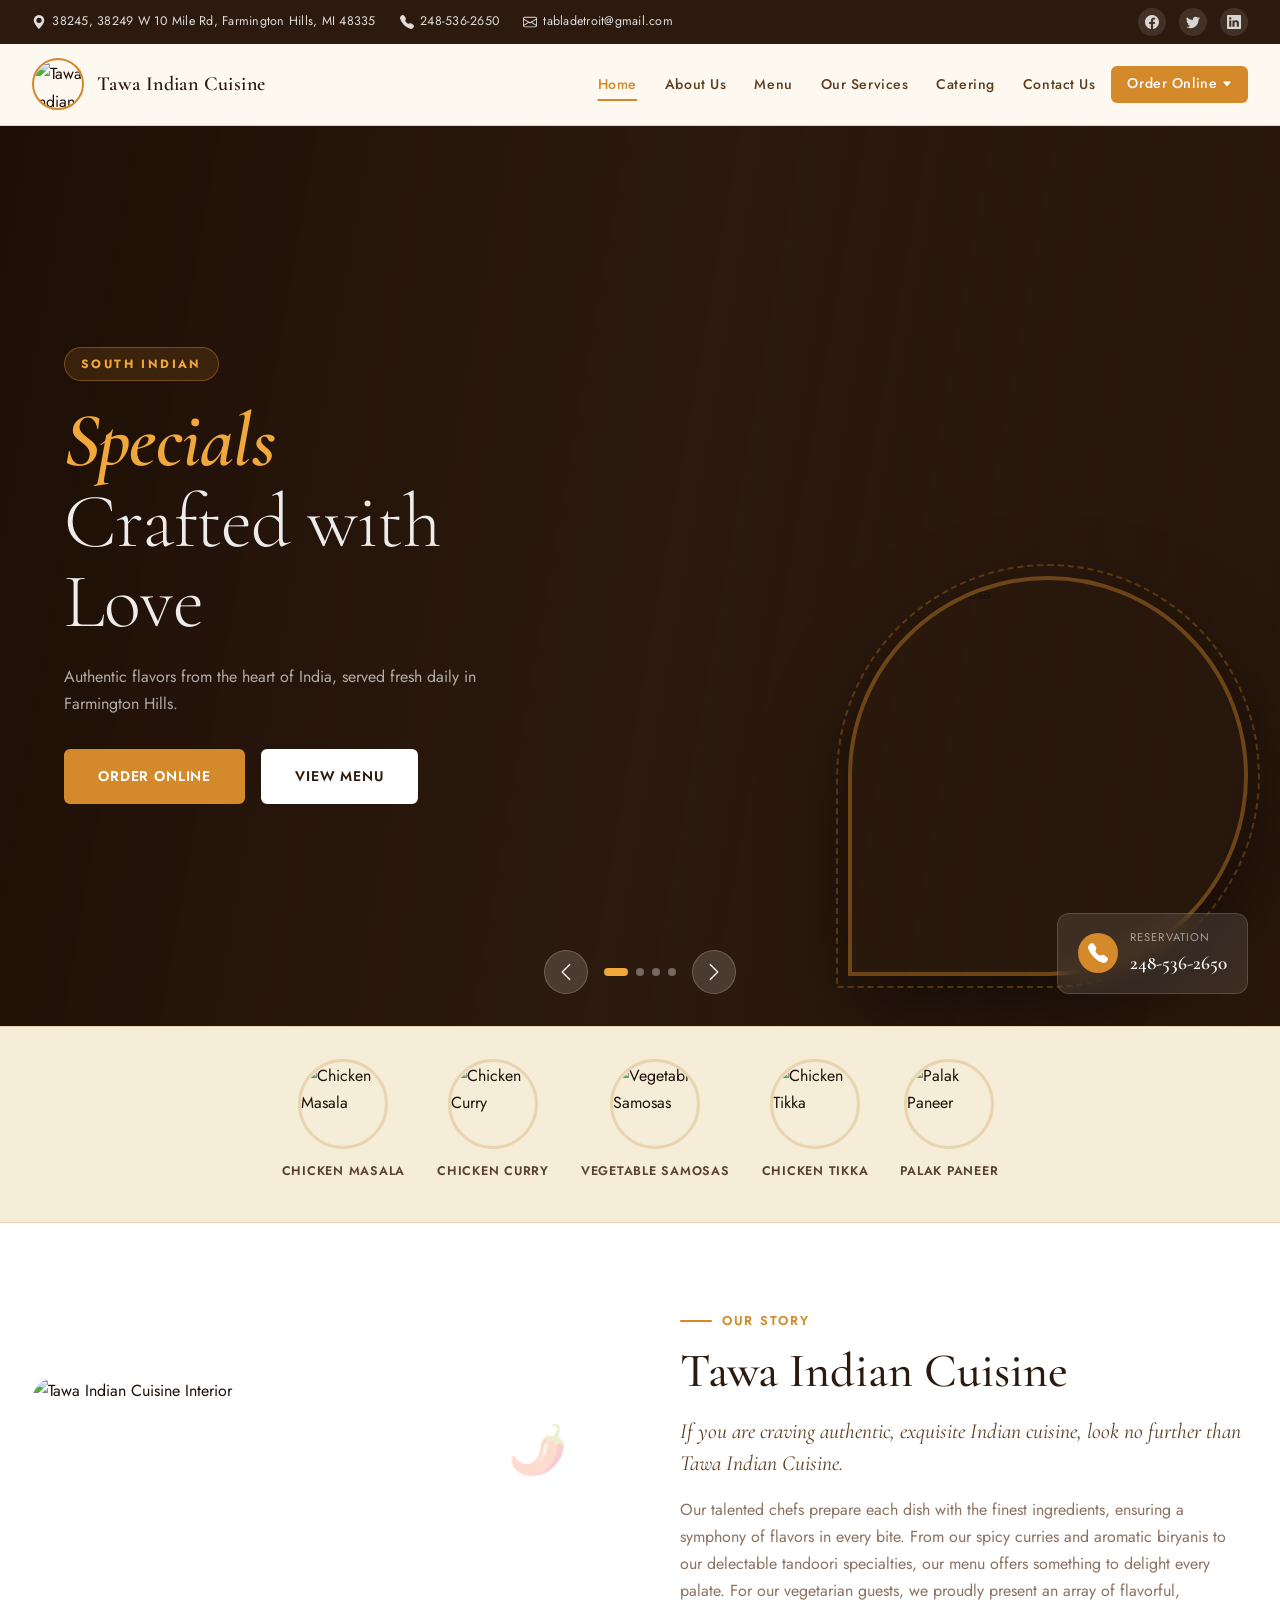
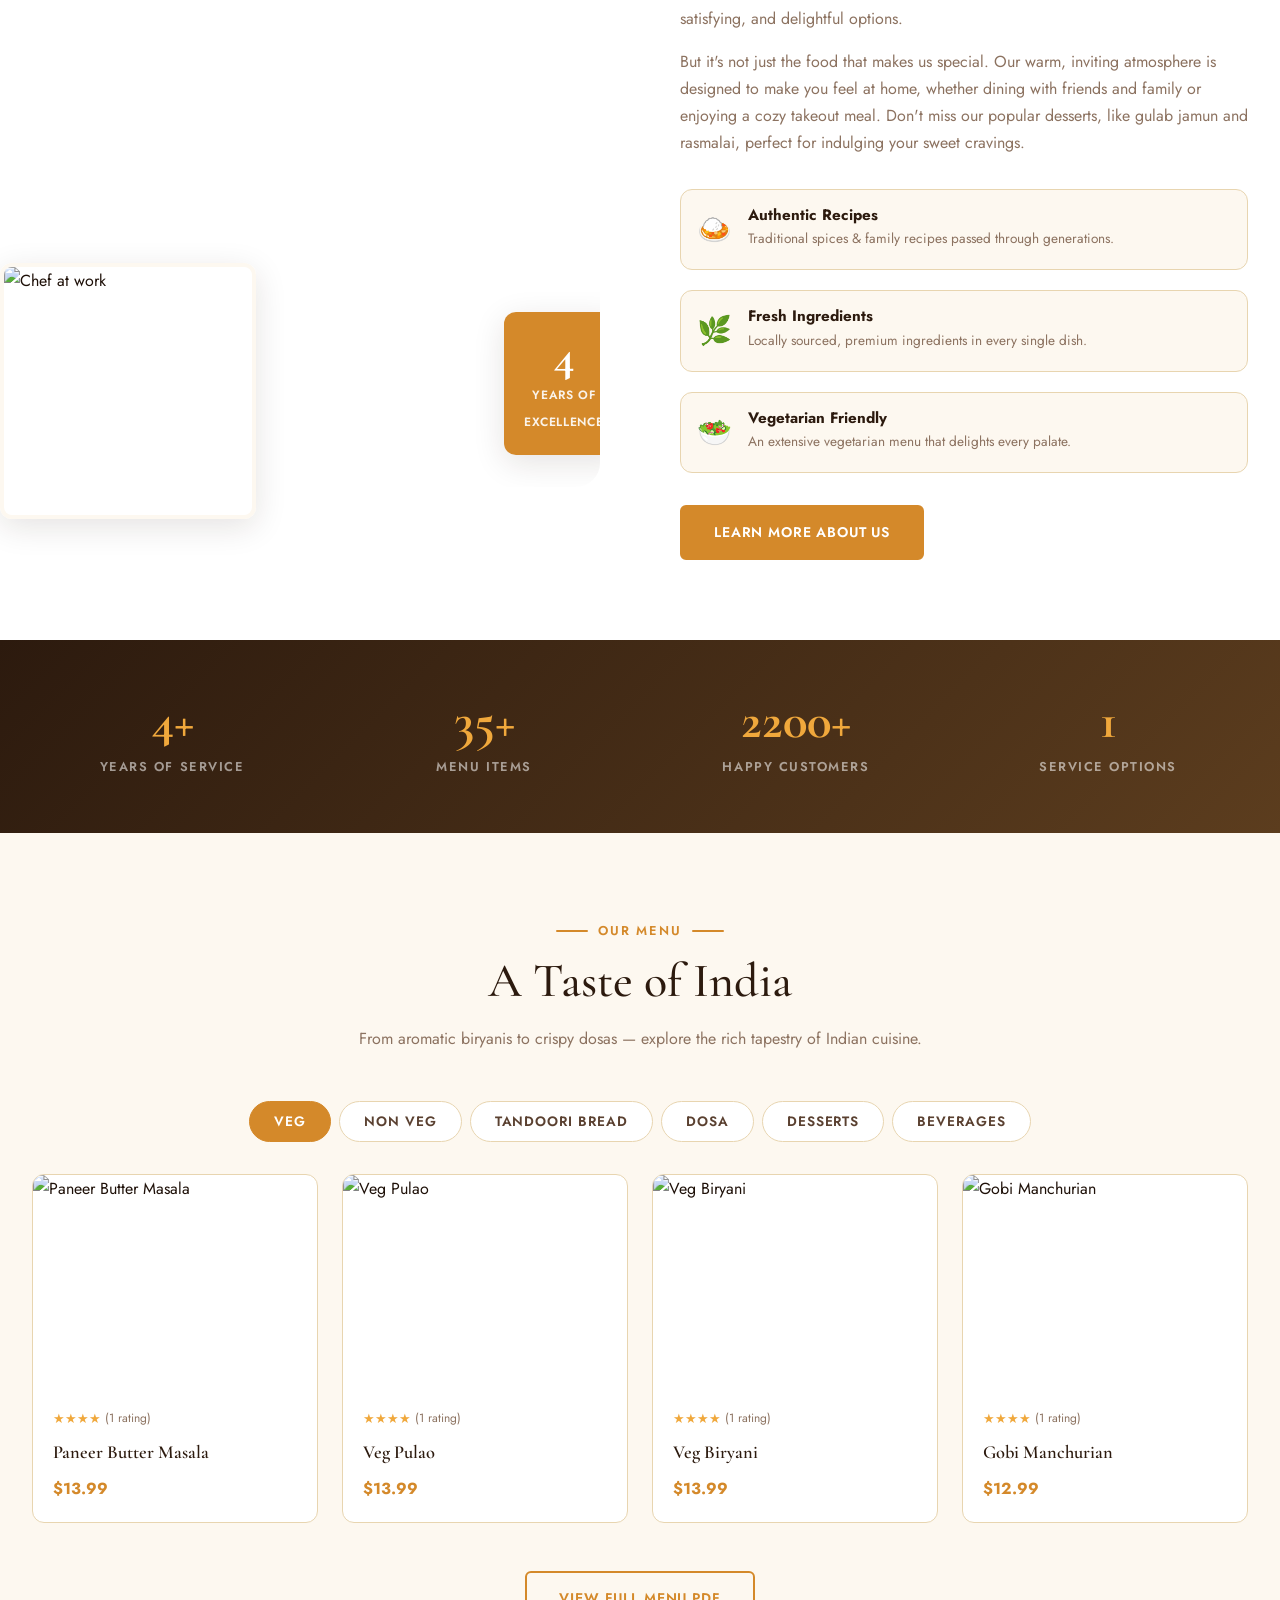
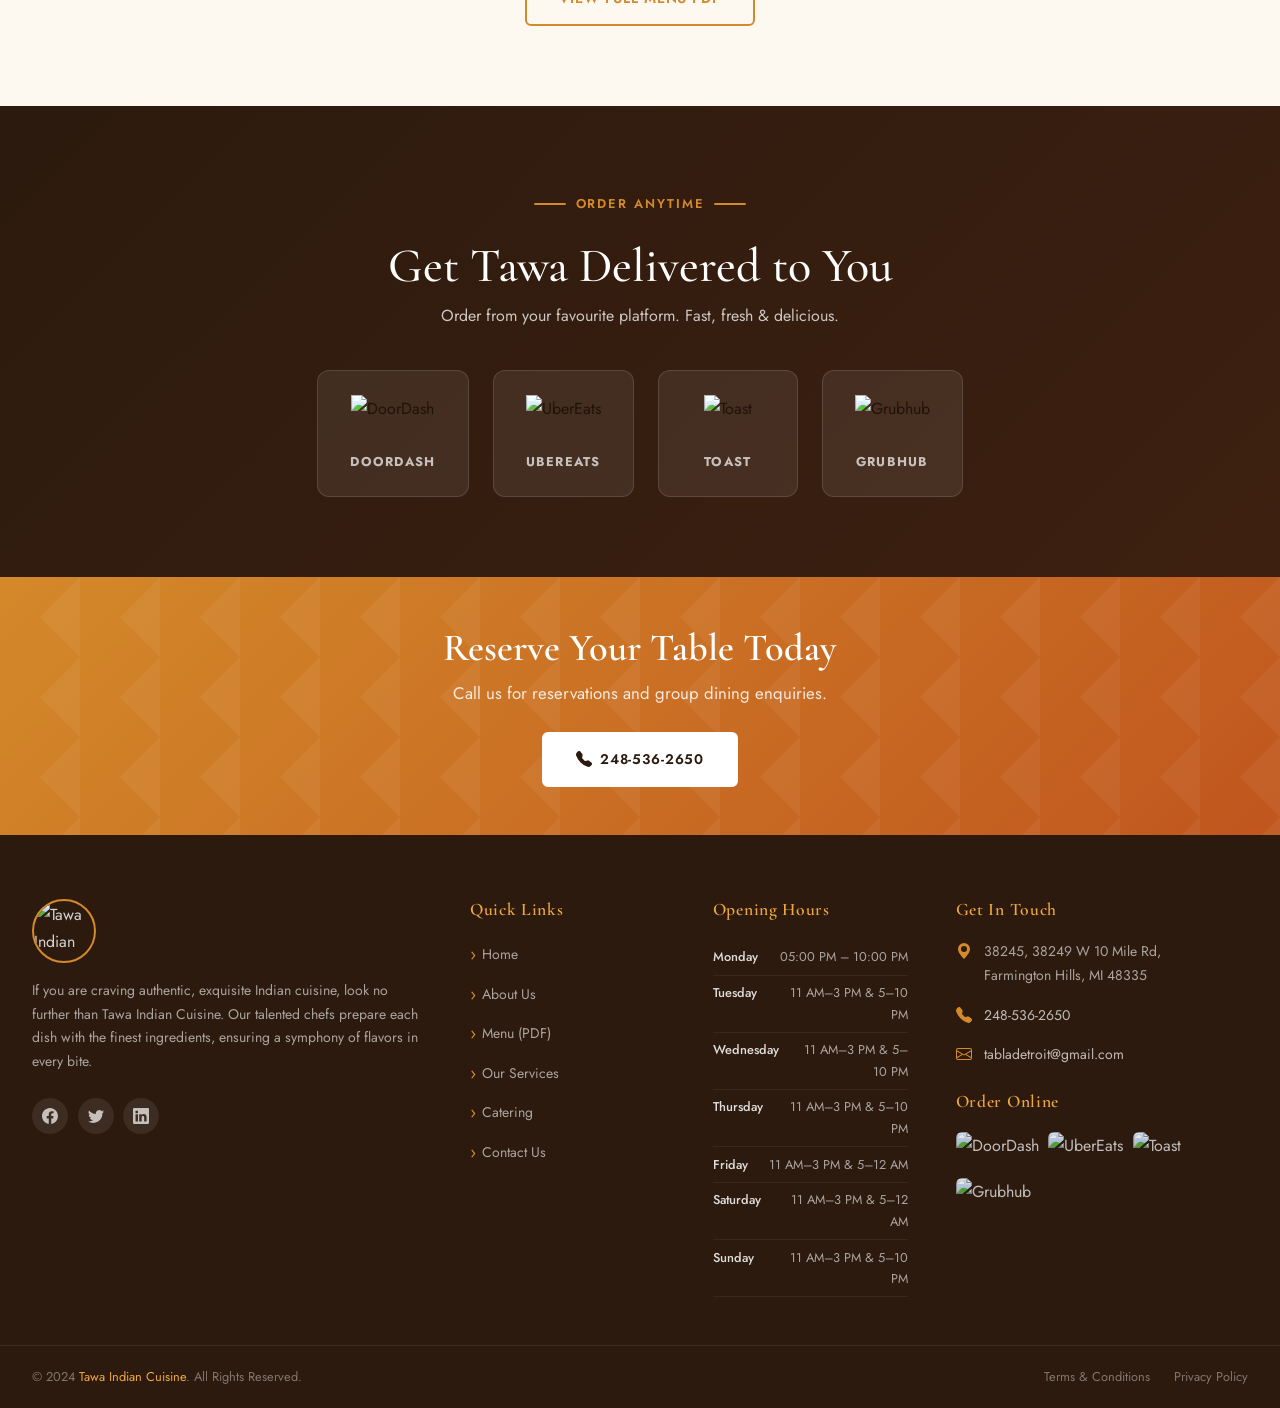
==== commit 76ecda34: "Change hero titles from <h1> to <h2> for improved semantic structure in index.html" ====
--- a/index.html
+++ b/index.html
@@ -86,10 +86,10 @@
       <div class="hero-overlay"></div>
       <div class="hero-content">
         <span class="hero-label reveal">Aromatic</span>
-        <h1 class="hero-title reveal">
+        <h2 class="hero-title reveal">
           <span class="hero-title-accent">Biryanis</span>
           <br>Like No Other
-        </h1>
+        </h2>
         <p class="hero-desc reveal">Slow-cooked aromatic rice dishes layered with spices and tender meat or vegetables.</p>
         <div class="hero-actions reveal">
           <a href="https://order.toasttab.com/online/tabla-38245-w-10-mile-rd?diningOption=takeout&rwg_token=AJKvS9XH-1E7e6IHM9ULqvAFi1CPc2z5CSVW5KKXBs9JovYGp-uL6OmmyFe4-Jib-EXMSx4NTZmR6baBYHzwuT6WM8vhbdTRqy84oMEuJjrDiqxVRpIRlhU%3D" target="_blank" class="btn btn-primary">Order Online</a>
@@ -108,10 +108,10 @@
       <div class="hero-overlay"></div>
       <div class="hero-content">
         <span class="hero-label reveal">Hot &amp; Smoky</span>
-        <h1 class="hero-title reveal">
+        <h2 class="hero-title reveal">
           <span class="hero-title-accent">Tandoori</span>
           <br>Fired to Perfection
-        </h1>
+        </h2>
         <p class="hero-desc reveal">Marinated in rich spices, charred in our traditional clay tandoor for that unforgettable flavour.</p>
         <div class="hero-actions reveal">
           <a href="https://order.toasttab.com/online/tabla-38245-w-10-mile-rd?diningOption=takeout&rwg_token=AJKvS9XH-1E7e6IHM9ULqvAFi1CPc2z5CSVW5KKXBs9JovYGp-uL6OmmyFe4-Jib-EXMSx4NTZmR6baBYHzwuT6WM8vhbdTRqy84oMEuJjrDiqxVRpIRlhU%3D" target="_blank" class="btn btn-primary">Order Online</a>
@@ -130,10 +130,10 @@
       <div class="hero-overlay"></div>
       <div class="hero-content">
         <span class="hero-label reveal">Refreshingly</span>
-        <h1 class="hero-title reveal">
+        <h2 class="hero-title reveal">
           <span class="hero-title-accent">Fresh</span>
           <br>Sugarcane Juice
-        </h1>
+        </h2>
         <p class="hero-desc reveal">Cool down with our freshly pressed sugarcane juice — nature's perfect sweet refreshment.</p>
         <div class="hero-actions reveal">
           <a href="https://order.toasttab.com/online/tabla-38245-w-10-mile-rd?diningOption=takeout&rwg_token=AJKvS9XH-1E7e6IHM9ULqvAFi1CPc2z5CSVW5KKXBs9JovYGp-uL6OmmyFe4-Jib-EXMSx4NTZmR6baBYHzwuT6WM8vhbdTRqy84oMEuJjrDiqxVRpIRlhU%3D" target="_blank" class="btn btn-primary">Order Online</a>
--- a/style.css
+++ b/style.css
@@ -1097,4 +1097,31 @@
     .stats-grid { grid-template-columns: repeat(2, 1fr); gap: 1.5rem; }
     .order-platforms { gap: 1rem; }
     .platform-card { padding: 1rem 1.5rem; min-width: 120px; }
-  }+  }
+
+  /* ─── Kora public form status (script.js) ─── */
+  .form-status {
+    margin-top: 1rem;
+    padding: 0.85rem 1rem;
+    border-radius: var(--radius-sm);
+    font-size: 0.9rem;
+    line-height: 1.5;
+    display: none;
+  }
+  .form-status.is-visible { display: block; }
+  .form-status--neutral {
+    color: var(--text-mid);
+    background: var(--cream-dark);
+    border: 1px solid var(--border);
+  }
+  .form-status--error {
+    background: #ffebee;
+    border: 1px solid #ef9a9a;
+    color: #c62828;
+  }
+  .form-status--success {
+    background: #e8f5e9;
+    border: 1px solid #a5d6a7;
+    color: #2e7d32;
+  }
+  .g-recaptcha { margin-top: 0.75rem; }
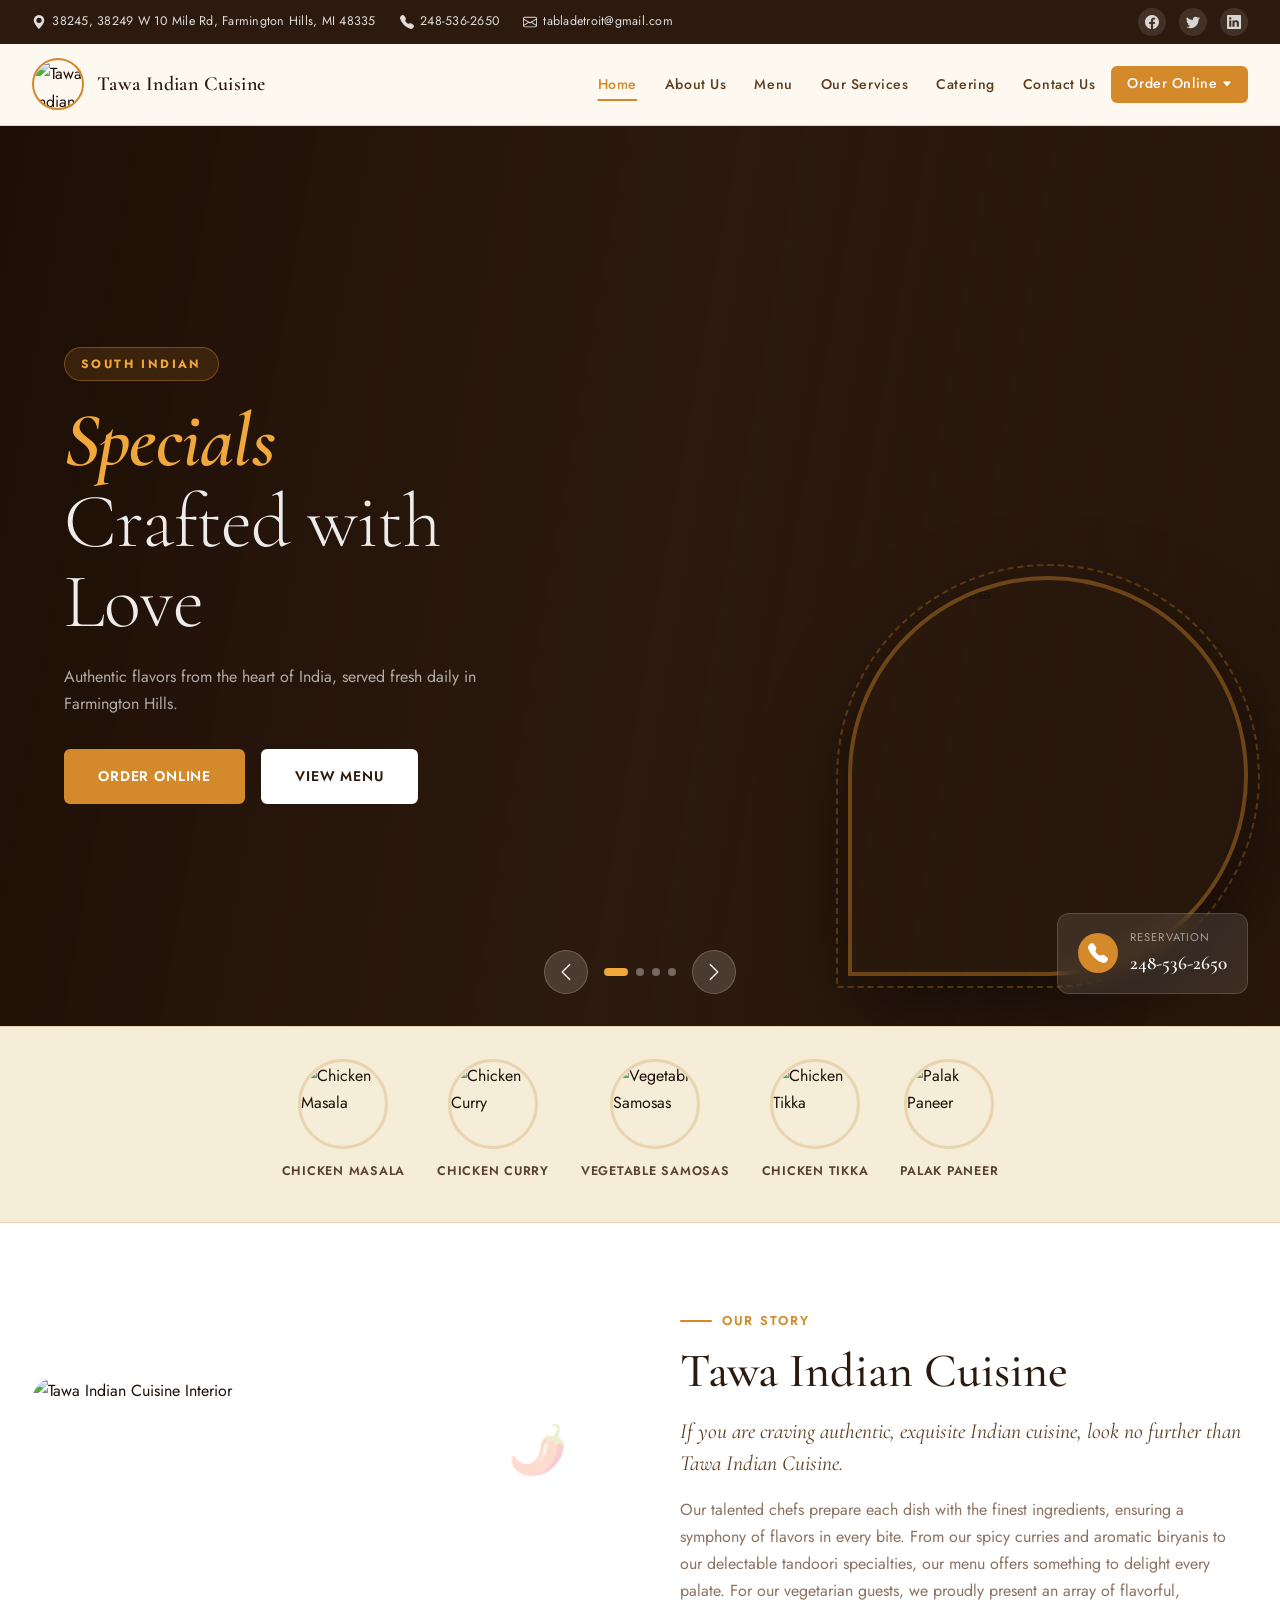
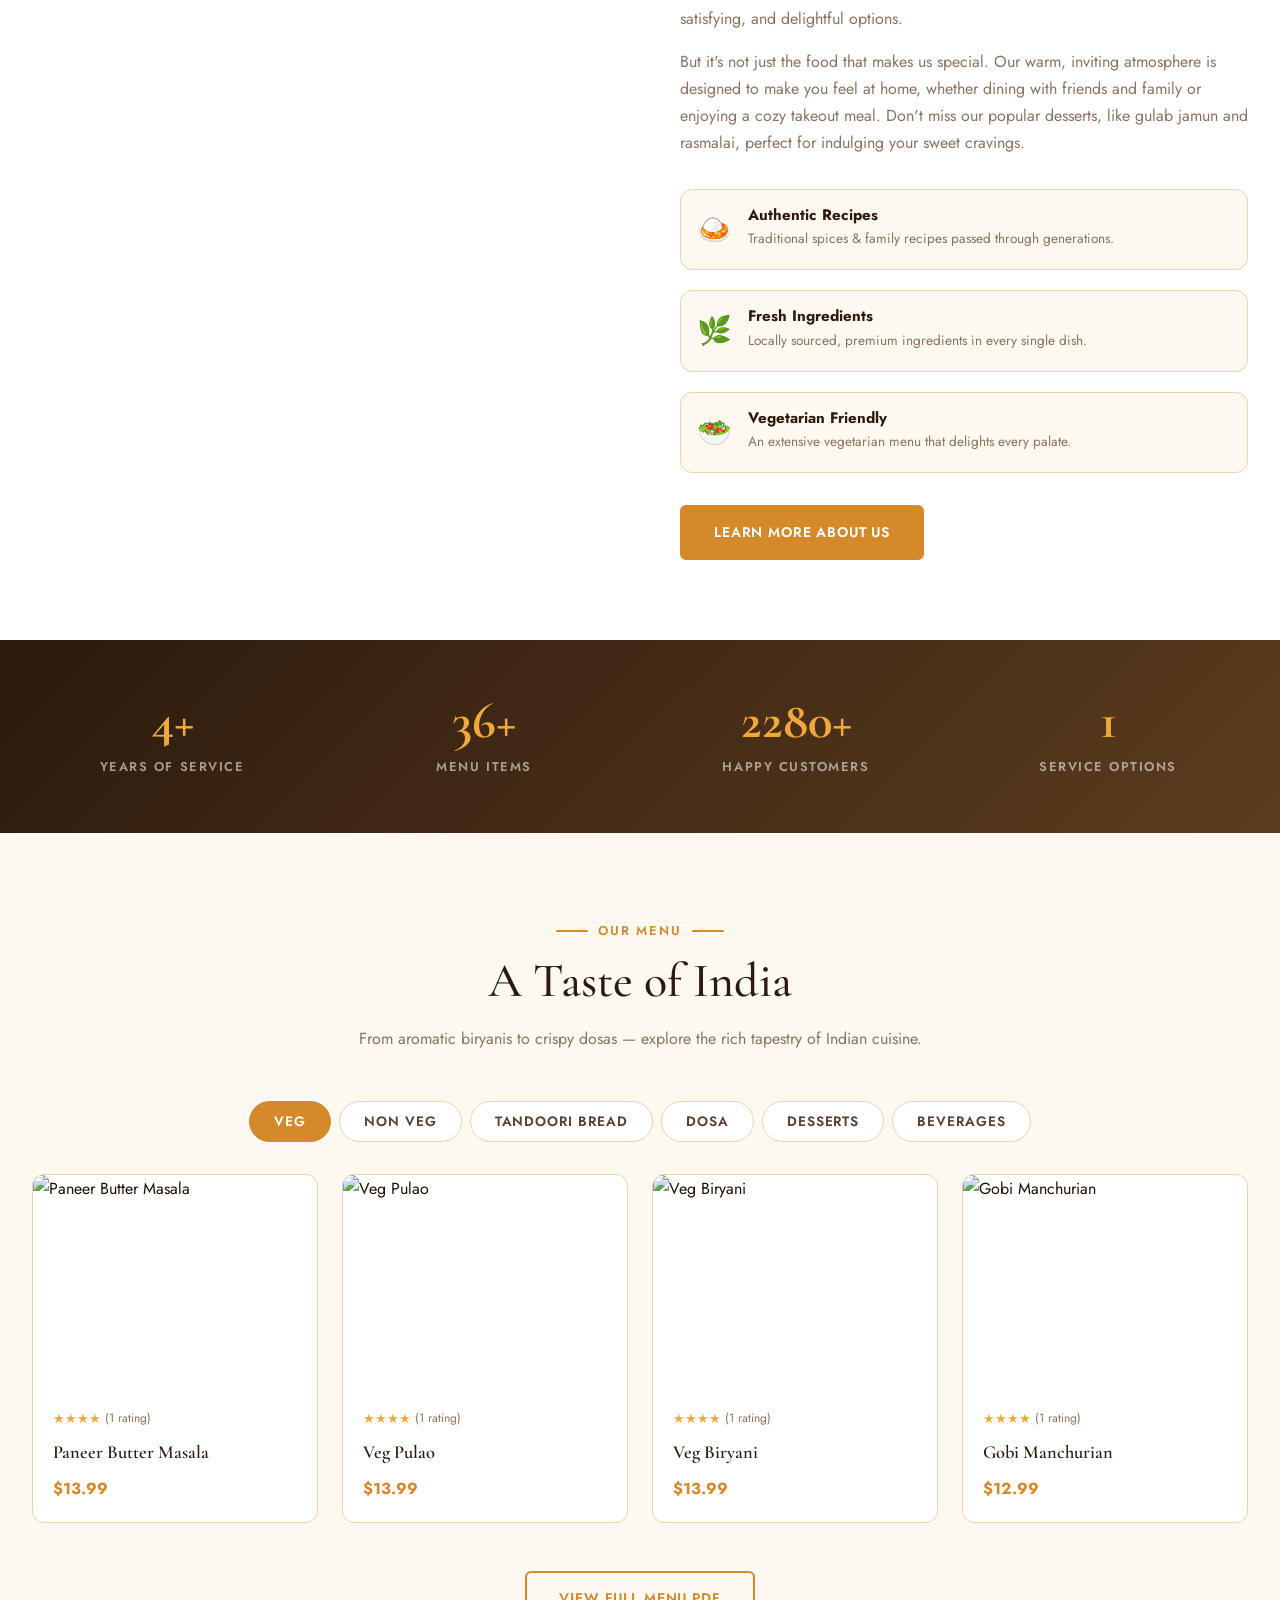
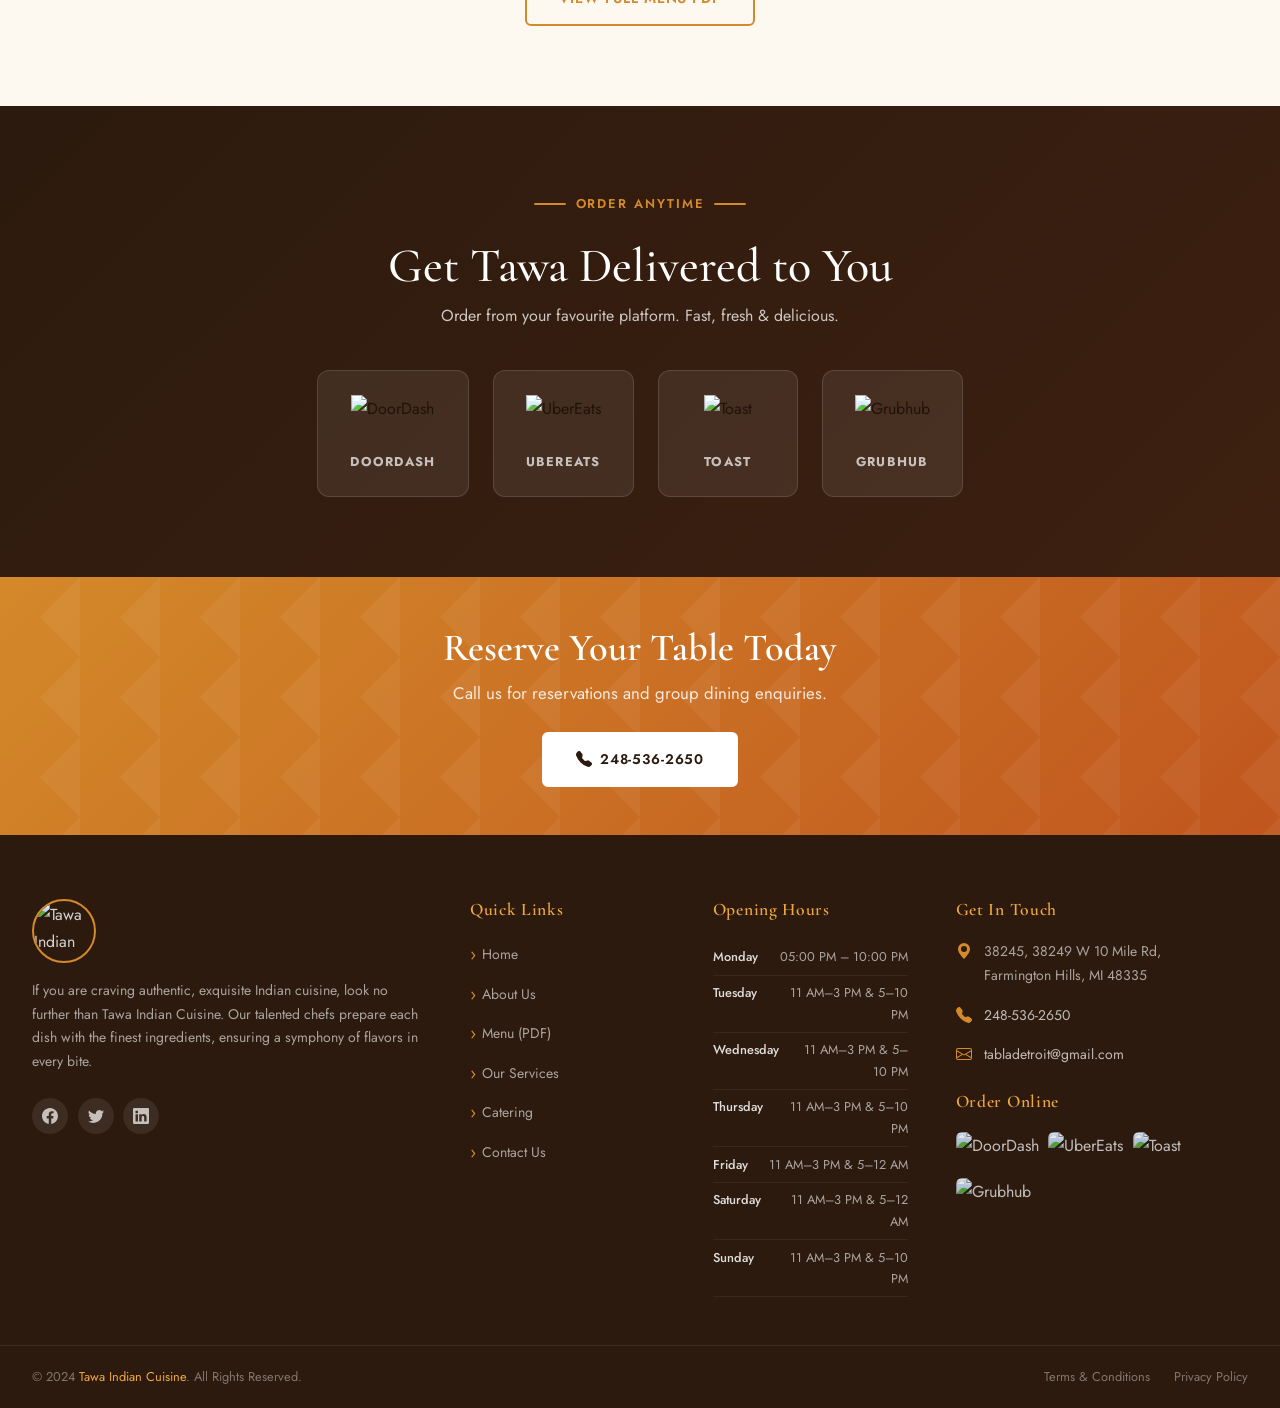
==== commit 188067dc: "Remove about image badge and secondary image from index.html; clean up related CSS styles for improv" ====
--- a/index.html
+++ b/index.html
@@ -212,13 +212,6 @@
       <div class="about-images reveal-left">
         <div class="about-img-main">
           <img src="https://tawaindiancuisine.com/admin/uploads/about_imgs/aboutaboutabouthomeabout_5_1.jpg" alt="Tawa Indian Cuisine Interior">
-          <div class="about-img-badge">
-            <span class="badge-num" data-count="10">0</span>
-            <span class="badge-txt">Years of<br>Excellence</span>
-          </div>
-        </div>
-        <div class="about-img-secondary">
-          <img src="https://tawaindiancuisine.com/assets/img/normal/about_4_2.png" alt="Chef at work">
         </div>
         <div class="about-spice-decor">🌶️</div>
       </div>
--- a/style.css
+++ b/style.css
@@ -895,7 +895,6 @@
     cursor: pointer;
     transition: transform 0.3s;
   }
-  .featured-item:hover { transform: translateY(-4px); }
   .featured-item img {
     width: 90px; height: 90px;
     border-radius: 50%;
@@ -937,37 +936,6 @@
     transition: transform 0.8s var(--transition);
   }
   .about-img-main:hover img { transform: scale(1.04); }
-  .about-img-badge {
-    position: absolute;
-    bottom: 2rem; right: -1.5rem;
-    background: var(--saffron);
-    color: white;
-    padding: 1.25rem;
-    border-radius: var(--radius-md);
-    text-align: center;
-    box-shadow: var(--shadow-md);
-    min-width: 120px;
-  }
-  .badge-num {
-    display: block;
-    font-family: 'Cormorant Garamond', serif;
-    font-size: 3rem;
-    font-weight: 700;
-    line-height: 1;
-  }
-  .badge-txt { font-size: 0.75rem; font-weight: 600; text-transform: uppercase; letter-spacing: 0.06em; opacity: 0.9; }
-  
-  .about-img-secondary {
-    position: absolute;
-    bottom: -2rem; left: -2rem;
-    width: 45%;
-    aspect-ratio: 1;
-    border-radius: var(--radius-md);
-    overflow: hidden;
-    border: 4px solid var(--cream);
-    box-shadow: var(--shadow-md);
-  }
-  .about-img-secondary img { width: 100%; height: 100%; object-fit: cover; }
   
   .about-spice-decor {
     position: absolute;
@@ -1087,7 +1055,6 @@
   @media (max-width: 1024px) {
     .hero-img-frame { display: none; }
     .about-grid { grid-template-columns: 1fr; gap: 3rem; }
-    .about-img-badge { right: 1rem; }
     .stats-grid { grid-template-columns: repeat(2, 1fr); }
   }
   @media (max-width: 768px) {
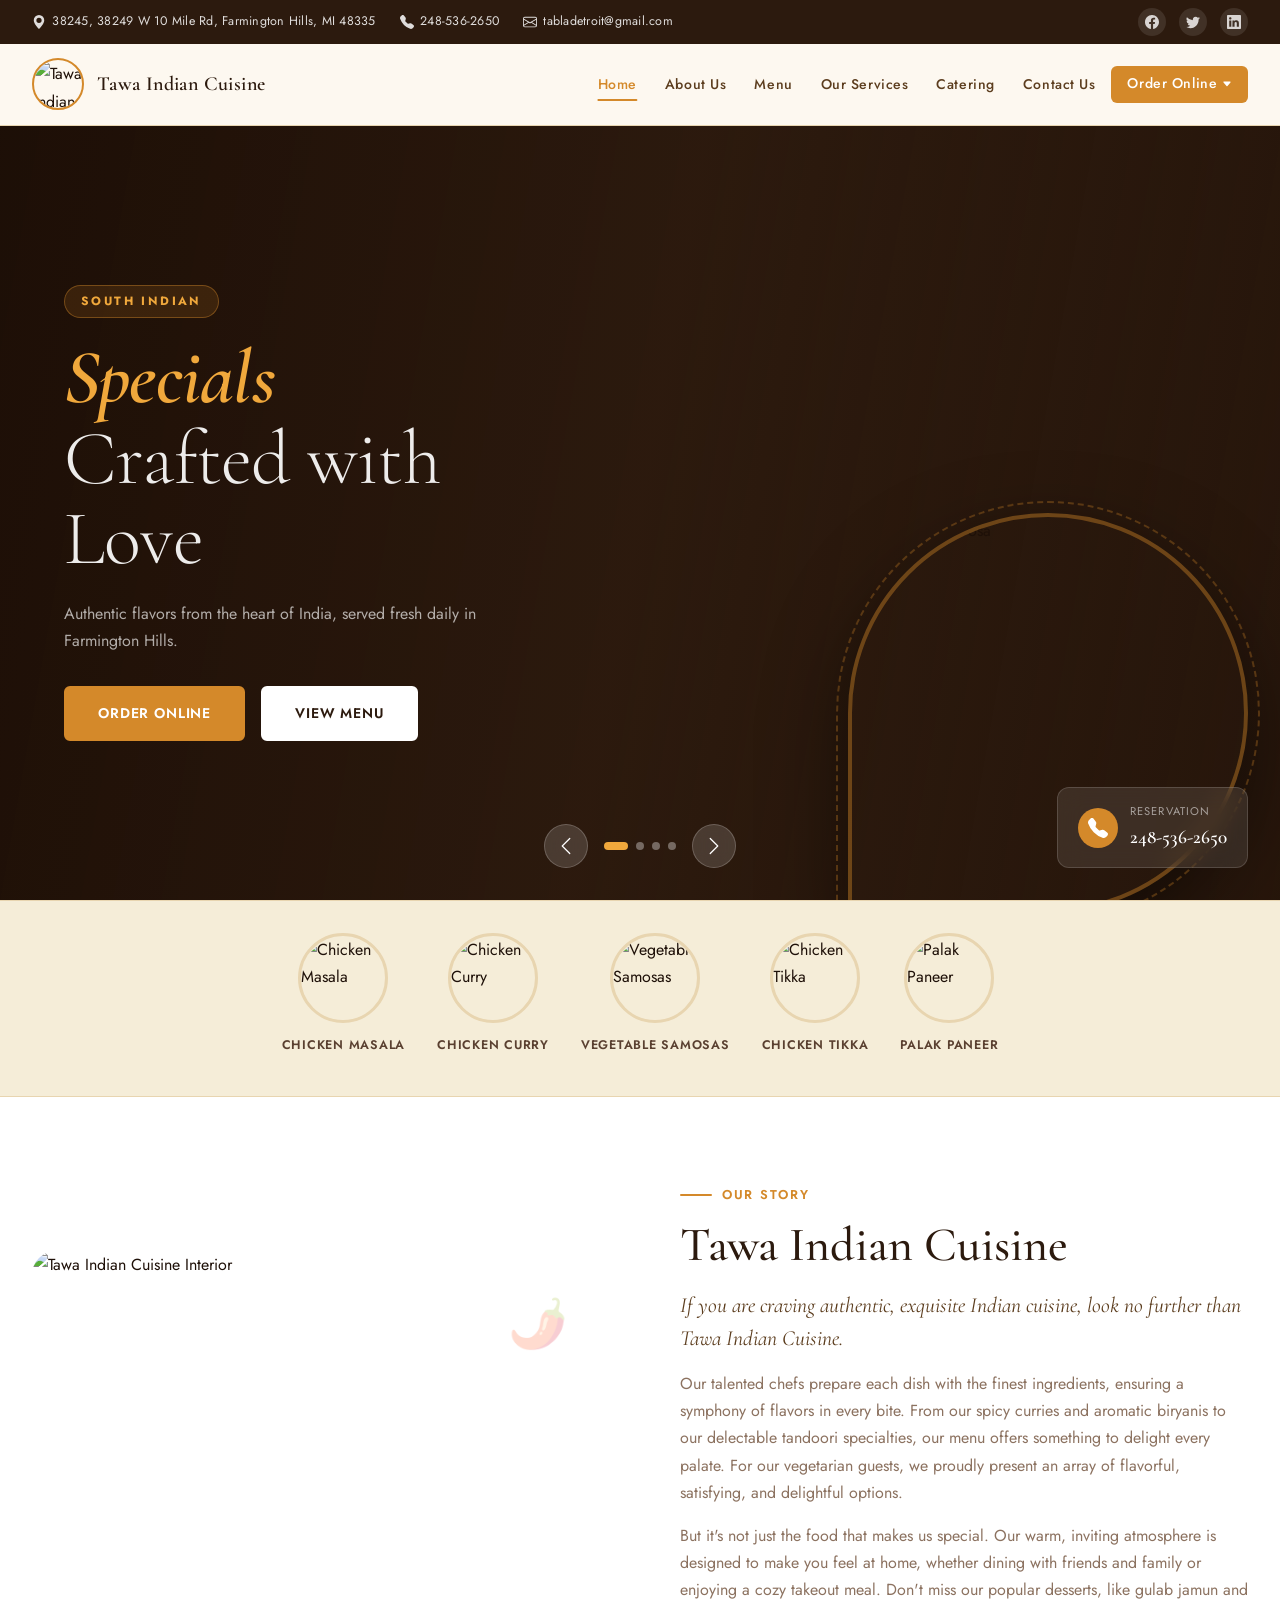
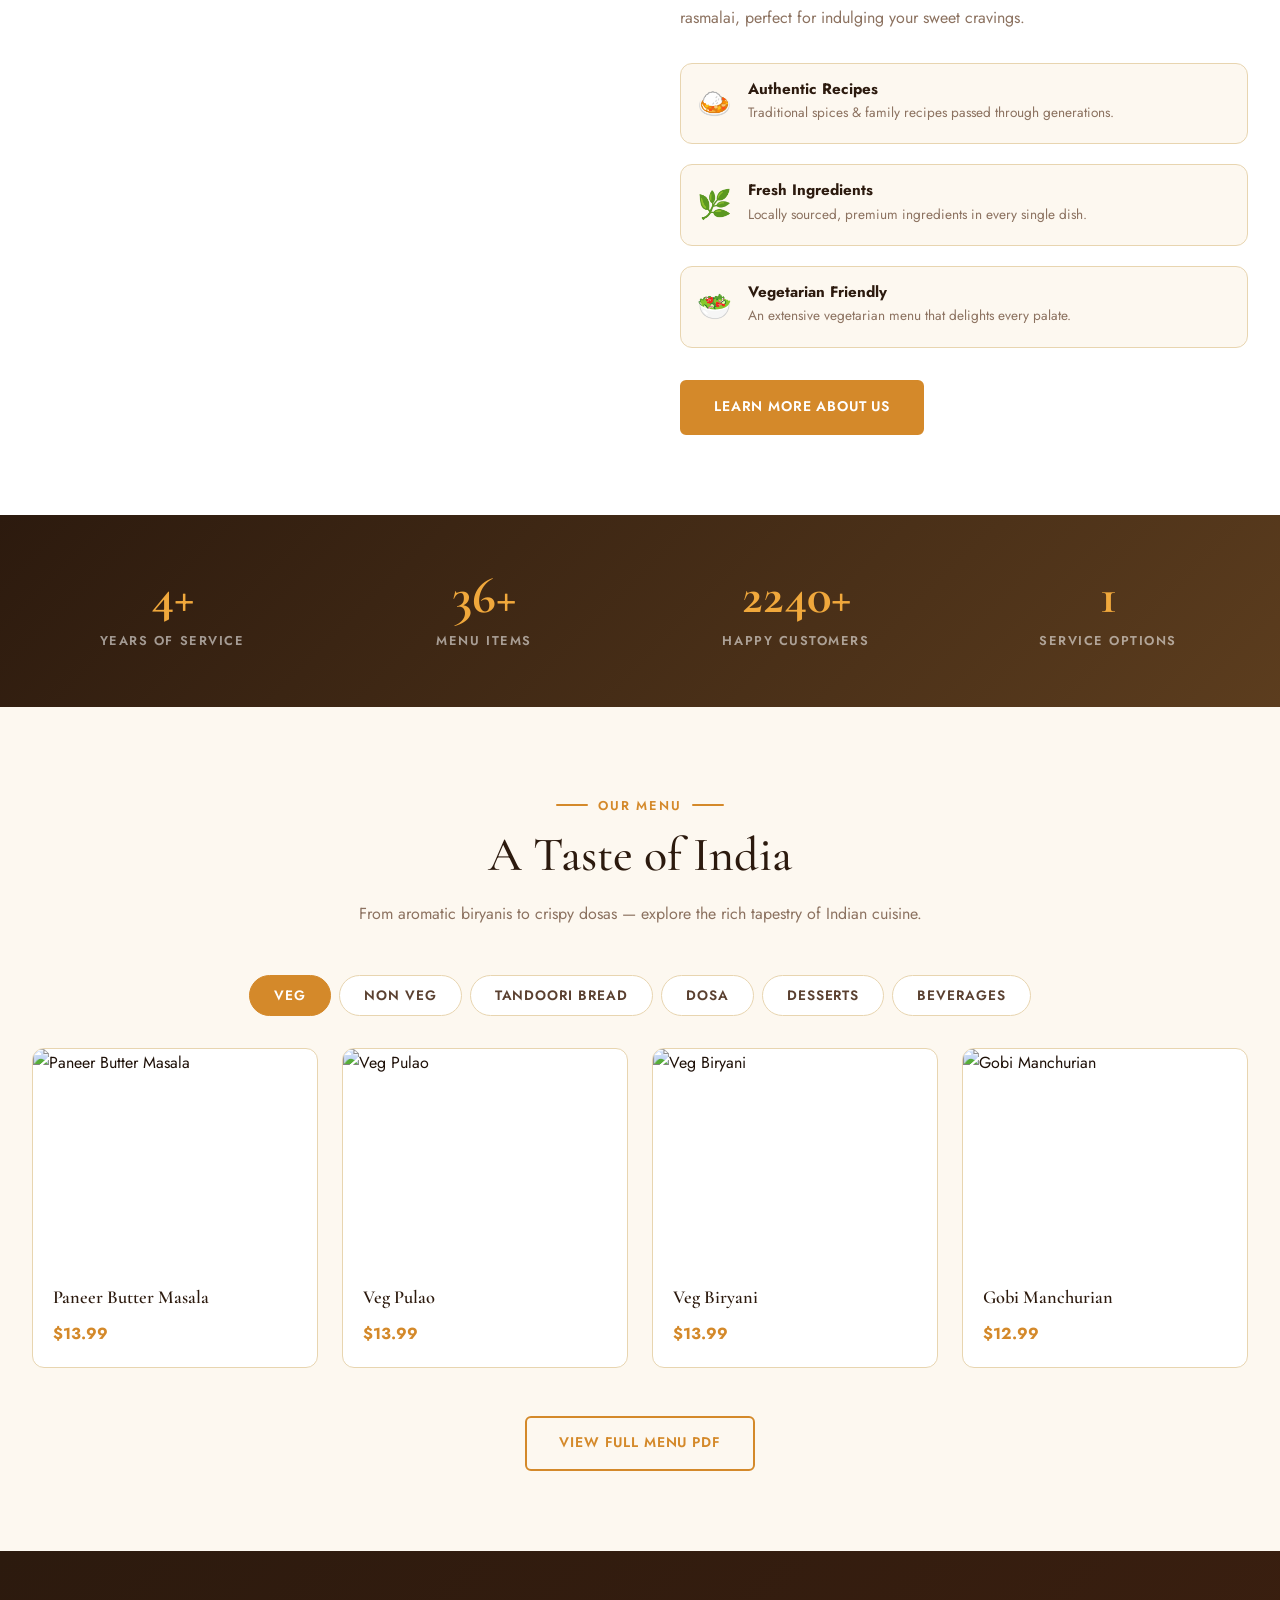
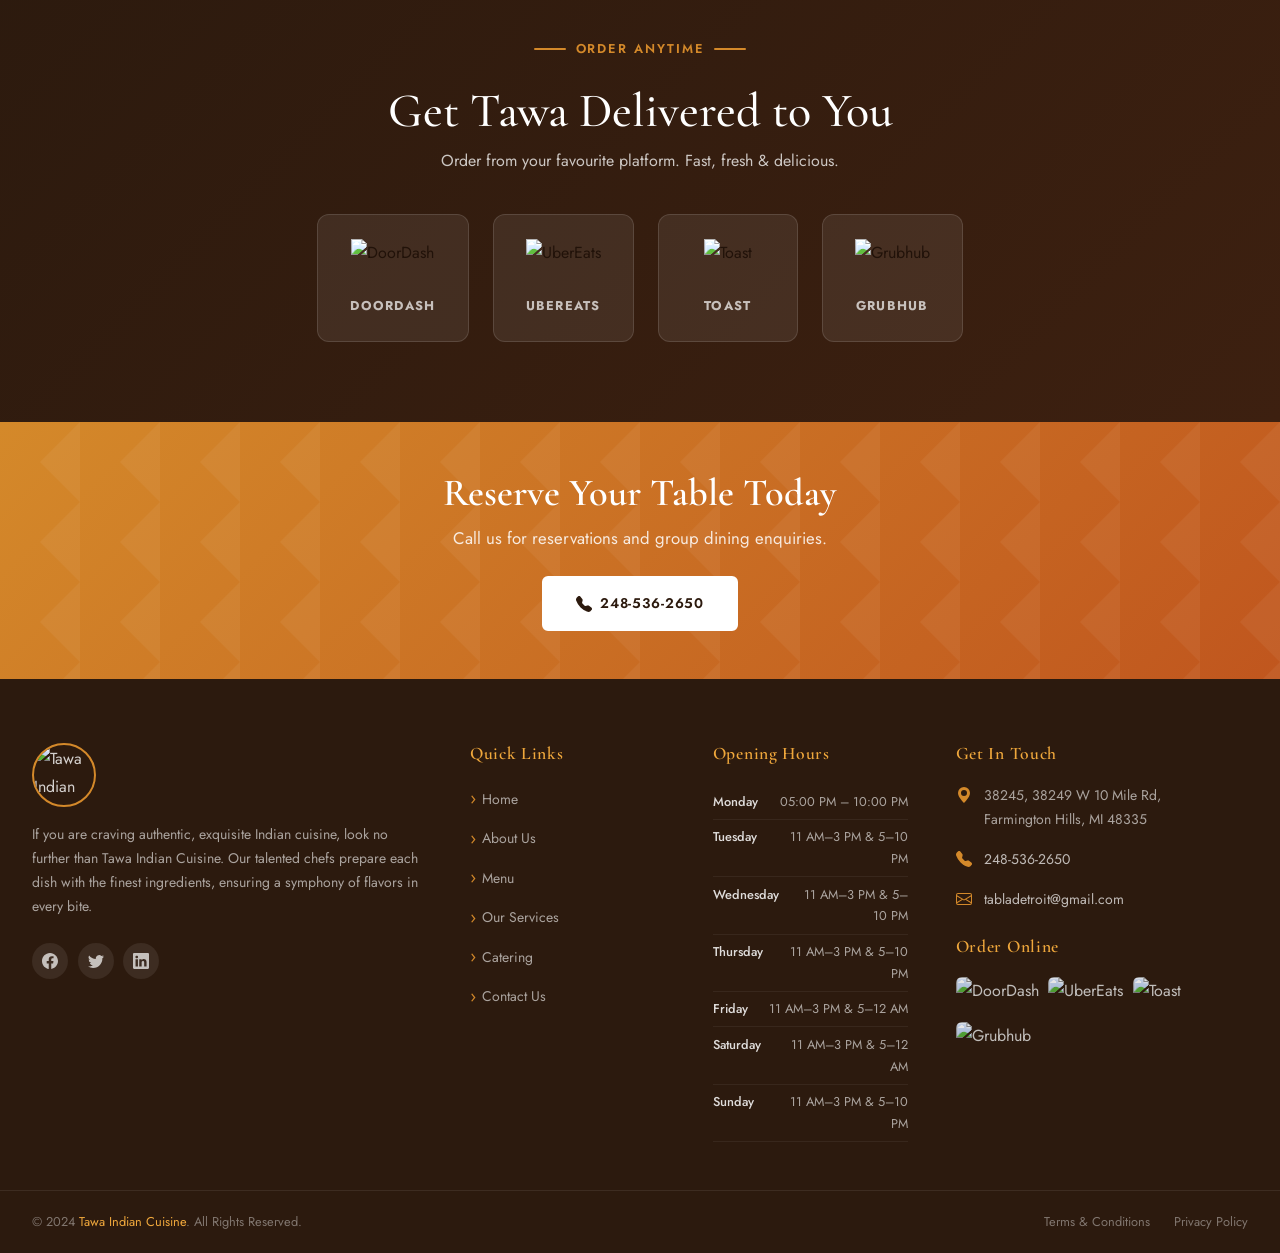
==== commit b6f47824: "Add sticky menu tab and improve scroll alignment for menu cards; remove food card ratings from menu " ====
--- a/index.html
+++ b/index.html
@@ -303,7 +303,6 @@
       <div class="food-card reveal">
         <div class="food-card-img"><img src="https://tawaindiancuisine.com/admin/uploads/featured-image/172221902630337476066a6fa12767afpaneer bt (1).jpg" alt="Paneer Butter Masala" loading="lazy"></div>
         <div class="food-card-body">
-          <div class="food-card-rating"><span class="star">★★★★</span><span class="rating-text">(1 rating)</span></div>
           <div class="food-card-name">Paneer Butter Masala</div>
           <div class="food-card-price">$13.99</div>
         </div>
@@ -311,7 +310,6 @@
       <div class="food-card reveal">
         <div class="food-card-img"><img src="https://tawaindiancuisine.com/admin/uploads/featured-image/172221596269802713866a6ee1a33b15v pulao.jpg" alt="Veg Pulao" loading="lazy"></div>
         <div class="food-card-body">
-          <div class="food-card-rating"><span class="star">★★★★</span><span class="rating-text">(1 rating)</span></div>
           <div class="food-card-name">Veg Pulao</div>
           <div class="food-card-price">$13.99</div>
         </div>
@@ -319,7 +317,6 @@
       <div class="food-card reveal">
         <div class="food-card-img"><img src="https://tawaindiancuisine.com/admin/uploads/featured-image/1722215423133723546666a6ebff5b5d3Veg biryani.jpg" alt="Veg Biryani" loading="lazy"></div>
         <div class="food-card-body">
-          <div class="food-card-rating"><span class="star">★★★★</span><span class="rating-text">(1 rating)</span></div>
           <div class="food-card-name">Veg Biryani</div>
           <div class="food-card-price">$13.99</div>
         </div>
@@ -327,7 +324,6 @@
       <div class="food-card reveal">
         <div class="food-card-img"><img src="https://tawaindiancuisine.com/admin/uploads/featured-image/172210244997348297966a532b190a97gobi-manchu.jpg" alt="Gobi Manchurian" loading="lazy"></div>
         <div class="food-card-body">
-          <div class="food-card-rating"><span class="star">★★★★</span><span class="rating-text">(1 rating)</span></div>
           <div class="food-card-name">Gobi Manchurian</div>
           <div class="food-card-price">$12.99</div>
         </div>
@@ -339,7 +335,6 @@
       <div class="food-card reveal">
         <div class="food-card-img"><img src="https://tawaindiancuisine.com/admin/uploads/featured-image/172209954554393591966a5275918c3bapollo-fish.jpg" alt="Apollo Fish" loading="lazy"></div>
         <div class="food-card-body">
-          <div class="food-card-rating"><span class="star">★★★★</span><span class="rating-text">(1 rating)</span></div>
           <div class="food-card-name">Apollo Fish</div>
           <div class="food-card-price">$15.99</div>
         </div>
@@ -347,7 +342,6 @@
       <div class="food-card reveal">
         <div class="food-card-img"><img src="https://tawaindiancuisine.com/admin/uploads/featured-image/1722653468157632568266ad9b1c25fbchcd.jpg" alt="Chicken Dum Biryani" loading="lazy"></div>
         <div class="food-card-body">
-          <div class="food-card-rating"><span class="star">★★★★</span><span class="rating-text">(1 rating)</span></div>
           <div class="food-card-name">Chicken Dum Biryani</div>
           <div class="food-card-price">$13.99</div>
         </div>
@@ -355,7 +349,6 @@
       <div class="food-card reveal">
         <div class="food-card-img"><img src="https://tawaindiancuisine.com/admin/uploads/featured-image/172191091610187361366a24684e9a09veg-pulao.png" alt="Chicken Pulao" loading="lazy"></div>
         <div class="food-card-body">
-          <div class="food-card-rating"><span class="star">★★★★</span><span class="rating-text">(1 rating)</span></div>
           <div class="food-card-name">Chicken Pulao</div>
           <div class="food-card-price">$14.99</div>
         </div>
@@ -363,7 +356,6 @@
       <div class="food-card reveal">
         <div class="food-card-img"><img src="https://tawaindiancuisine.com/admin/uploads/featured-image/17180240666699578466666f7820dc64FISHH.jpg" alt="Pomfret Tandoori Fish" loading="lazy"></div>
         <div class="food-card-body">
-          <div class="food-card-rating"><span class="star">★★★★</span><span class="rating-text">(1 rating)</span></div>
           <div class="food-card-name">Pomfret Tandoori Fish</div>
           <div class="food-card-price">$17.99</div>
         </div>
@@ -375,7 +367,6 @@
       <div class="food-card reveal">
         <div class="food-card-img"><img src="https://tawaindiancuisine.com/admin/uploads/featured-image/171791996512659007666560dd7b47epanner-kulcha.jpg" alt="Paneer Kulcha" loading="lazy"></div>
         <div class="food-card-body">
-          <div class="food-card-rating"><span class="star">★★★★</span><span class="rating-text">(1 rating)</span></div>
           <div class="food-card-name">Paneer Kulcha</div>
           <div class="food-card-price">$3.99</div>
         </div>
@@ -383,7 +374,6 @@
       <div class="food-card reveal">
         <div class="food-card-img"><img src="https://tawaindiancuisine.com/admin/uploads/featured-image/17179197897980081966665602d9d588parota.jpg" alt="Parota" loading="lazy"></div>
         <div class="food-card-body">
-          <div class="food-card-rating"><span class="star">★★★★</span><span class="rating-text">(1 rating)</span></div>
           <div class="food-card-name">Parota (2)</div>
           <div class="food-card-price">$1.99</div>
         </div>
@@ -391,7 +381,6 @@
       <div class="food-card reveal">
         <div class="food-card-img"><img src="https://tawaindiancuisine.com/admin/uploads/featured-image/Plain naann.jpg" alt="Plain Naan" loading="lazy"></div>
         <div class="food-card-body">
-          <div class="food-card-rating"><span class="star">★★★★</span><span class="rating-text">(1 rating)</span></div>
           <div class="food-card-name">Plain Naan</div>
           <div class="food-card-price">$2.49</div>
         </div>
@@ -399,7 +388,6 @@
       <div class="food-card reveal">
         <div class="food-card-img"><img src="https://tawaindiancuisine.com/admin/uploads/featured-image/1717918840111055863066655c780a506onion-kulcha.jpg" alt="Onion Kulcha" loading="lazy"></div>
         <div class="food-card-body">
-          <div class="food-card-rating"><span class="star">★★★★</span><span class="rating-text">(1 rating)</span></div>
           <div class="food-card-name">Onion Kulcha</div>
           <div class="food-card-price">$3.99</div>
         </div>
@@ -411,7 +399,6 @@
       <div class="food-card reveal">
         <div class="food-card-img"><img src="https://tawaindiancuisine.com/admin/uploads/featured-image/1721910485190335808766a244d583ba0mysore.png" alt="Mysore Masala Dosa" loading="lazy"></div>
         <div class="food-card-body">
-          <div class="food-card-rating"><span class="star">★★★★</span><span class="rating-text">(1 rating)</span></div>
           <div class="food-card-name">Mysore Masala Dosa</div>
           <div class="food-card-price">$12.99</div>
         </div>
@@ -419,7 +406,6 @@
       <div class="food-card reveal">
         <div class="food-card-img"><img src="https://tawaindiancuisine.com/admin/uploads/featured-image/172191020995348818166a243c1b65c1karampodi.png" alt="Karampodi Dosa" loading="lazy"></div>
         <div class="food-card-body">
-          <div class="food-card-rating"><span class="star">★★★★</span><span class="rating-text">(1 rating)</span></div>
           <div class="food-card-name">Karampodi Dosa</div>
           <div class="food-card-price">$11.99</div>
         </div>
@@ -427,7 +413,6 @@
       <div class="food-card reveal">
         <div class="food-card-img"><img src="https://tawaindiancuisine.com/admin/uploads/featured-image/172191029311960251966a2441542fb6rawa-masala.jpg" alt="Ghee Dosa" loading="lazy"></div>
         <div class="food-card-body">
-          <div class="food-card-rating"><span class="star">★★★★</span><span class="rating-text">(1 rating)</span></div>
           <div class="food-card-name">Ghee Dosa</div>
           <div class="food-card-price">$12.99</div>
         </div>
@@ -435,7 +420,6 @@
       <div class="food-card reveal">
         <div class="food-card-img"><img src="https://tawaindiancuisine.com/admin/uploads/featured-image/17180176426392799326666de6a4f5d5UTHAPAM.jpg" alt="Uttapam" loading="lazy"></div>
         <div class="food-card-body">
-          <div class="food-card-rating"><span class="star">★★★★</span><span class="rating-text">(1 rating)</span></div>
           <div class="food-card-name">Uttapam</div>
           <div class="food-card-price">$10.99</div>
         </div>
@@ -447,7 +431,6 @@
       <div class="food-card reveal">
         <div class="food-card-img"><img src="https://tawaindiancuisine.com/admin/uploads/featured-image/1717920740423382142666563e48b1adrasmalai.jpg" alt="Rasmalai" loading="lazy"></div>
         <div class="food-card-body">
-          <div class="food-card-rating"><span class="star">★★★★</span><span class="rating-text">(1 rating)</span></div>
           <div class="food-card-name">Rasmalai</div>
           <div class="food-card-price">$4.99</div>
         </div>
@@ -455,7 +438,6 @@
       <div class="food-card reveal">
         <div class="food-card-img"><img src="https://tawaindiancuisine.com/admin/uploads/featured-image/17179205031721636137666562f7c2663gajar-halwa.jpg" alt="Gajar Ka Halwa" loading="lazy"></div>
         <div class="food-card-body">
-          <div class="food-card-rating"><span class="star">★★★★</span><span class="rating-text">(1 rating)</span></div>
           <div class="food-card-name">Gajjar Ka Halwa (Carrot)</div>
           <div class="food-card-price">$5.99</div>
         </div>
@@ -463,7 +445,6 @@
       <div class="food-card reveal">
         <div class="food-card-img"><img src="https://tawaindiancuisine.com/admin/uploads/featured-image/1717920442814082568666562ba5343fgulab-jamun.jpg" alt="Gulab Jamun" loading="lazy"></div>
         <div class="food-card-body">
-          <div class="food-card-rating"><span class="star">★★★★</span><span class="rating-text">(1 rating)</span></div>
           <div class="food-card-name">Gulab Jamun</div>
           <div class="food-card-price">$3.99</div>
         </div>
@@ -475,7 +456,6 @@
       <div class="food-card reveal">
         <div class="food-card-img"><img src="https://tawaindiancuisine.com/admin/uploads/featured-image/1722205578135377309266a6c58a60d5bmango.jpg" alt="Mango Lassi" loading="lazy"></div>
         <div class="food-card-body">
-          <div class="food-card-rating"><span class="star">★★★★</span><span class="rating-text">(1 rating)</span></div>
           <div class="food-card-name">Mango Lassi</div>
           <div class="food-card-price">$4.99</div>
         </div>
@@ -483,7 +463,6 @@
       <div class="food-card reveal">
         <div class="food-card-img"><img src="https://tawaindiancuisine.com/admin/uploads/featured-image/172219236763578664466a691efd652fsugarcane1.jpg" alt="Sugarcane Juice" loading="lazy"></div>
         <div class="food-card-body">
-          <div class="food-card-rating"><span class="star">★★★★</span><span class="rating-text">(1 rating)</span></div>
           <div class="food-card-name">Sugarcane Juice</div>
           <div class="food-card-price">$5.99</div>
         </div>
@@ -491,7 +470,6 @@
       <div class="food-card reveal">
         <div class="food-card-img"><img src="https://tawaindiancuisine.com/admin/uploads/featured-image/1717924788831477225666573b41a020limka.jpg" alt="Limca" loading="lazy"></div>
         <div class="food-card-body">
-          <div class="food-card-rating"><span class="star">★★★★</span><span class="rating-text">(1 rating)</span></div>
           <div class="food-card-name">Limca</div>
           <div class="food-card-price">$2.49</div>
         </div>
@@ -499,7 +477,6 @@
       <div class="food-card reveal">
         <div class="food-card-img"><img src="https://tawaindiancuisine.com/admin/uploads/featured-image/1717923777110363651666656fc1334b9coke.jpg" alt="Coke" loading="lazy"></div>
         <div class="food-card-body">
-          <div class="food-card-rating"><span class="star">★★★★</span><span class="rating-text">(1 rating)</span></div>
           <div class="food-card-name">Coke</div>
           <div class="food-card-price">$1.99</div>
         </div>
--- a/style.css
+++ b/style.css
@@ -8,6 +8,7 @@
 
    /* ─── CSS Variables ─────────────────────── */
    :root {
+     --site-header-height: 0px;
      --cream:        #FDF8F0;
      --cream-dark:   #F5EDD8;
      --cream-mid:    #EFE4CC;
@@ -57,7 +58,36 @@
    ul { list-style: none; }
    button { cursor: pointer; border: none; background: none; font-family: inherit; }
    
-   /* ─── Top Bar ────────────────────────────── */
+   /* ─── Site header: fixed to viewport top; spacer below holds layout height ─ */
+   .site-header {
+     position: fixed;
+     top: 0;
+     left: 0;
+     right: 0;
+     z-index: 1000;
+     width: 100%;
+   }
+   .header-scroll-spacer {
+     width: 100%;
+     overflow: hidden;
+     pointer-events: none;
+   }
+
+   /* ─── Top Bar: whole strip slides up; navbar follows via synced margin (see --clip-h in JS) ─ */
+   .top-bar-clip {
+     overflow: hidden;
+     z-index: 2;
+     transform: translateY(0);
+     margin-bottom: 0;
+     transition:
+       transform 0.28s cubic-bezier(0.4, 0, 0.2, 1),
+       margin-bottom 0.28s cubic-bezier(0.4, 0, 0.2, 1);
+   }
+   .site-header--compact .top-bar-clip {
+     transform: translateY(-100%);
+     margin-bottom: calc(-1 * var(--clip-h, 0px));
+     pointer-events: none;
+   }
    .top-bar {
      background: var(--dark-brown);
      color: rgba(255,255,255,0.85);
@@ -65,7 +95,6 @@
      font-family: 'Jost', sans-serif;
      letter-spacing: 0.02em;
      position: relative;
-     z-index: 100;
    }
    .top-bar-inner {
      max-width: 1320px;
@@ -91,6 +120,17 @@
      transition: all 0.3s;
    }
    .social-icon:hover { background: var(--saffron); color: white; transform: translateY(-2px); }
+
+   @media (prefers-reduced-motion: reduce) {
+     .top-bar-clip,
+     .site-header--compact .top-bar-clip {
+       transition: none !important;
+     }
+     .site-header--compact .top-bar-clip {
+       transform: translateY(-100%);
+       margin-bottom: calc(-1 * var(--clip-h, 0px));
+     }
+   }
    
    /* ─── Navbar ─────────────────────────────── */
    .navbar {
@@ -98,14 +138,19 @@
      backdrop-filter: blur(12px);
      -webkit-backdrop-filter: blur(12px);
      border-bottom: 1px solid var(--border);
-     position: sticky;
-     top: 0;
-     z-index: 999;
-     transition: all 0.4s var(--transition);
+     position: relative;
+     z-index: 5;
+     transition:
+       background 0.45s var(--transition),
+       box-shadow 0.45s var(--transition),
+       border-color 0.3s ease;
    }
    .navbar.scrolled {
-     background: rgba(253, 248, 240, 0.98);
+     background: rgba(253, 248, 240, 0.99);
      box-shadow: var(--shadow-md);
+   }
+   .site-header--compact .navbar:not(.scrolled) {
+     box-shadow: 0 4px 20px rgba(44, 26, 14, 0.07);
    }
    .nav-container {
      max-width: 1320px;
@@ -383,9 +428,6 @@
      font-weight: 700;
      color: var(--saffron);
    }
-   .food-card-rating { display: flex; align-items: center; gap: 0.25rem; margin-bottom: 0.5rem; }
-   .star { color: var(--saffron-light); font-size: 0.8rem; }
-   .rating-text { font-size: 0.75rem; color: var(--text-light); }
    
    /* ─── Grid Layouts ───────────────────────── */
    .grid-2 { display: grid; grid-template-columns: repeat(2, 1fr); gap: 2rem; }
@@ -685,8 +727,7 @@
 /* ─── Hero ────────────────────────────────── */
 .hero {
     position: relative;
-    height: 100vh;
-    min-height: 600px;
+    min-height: max(600px, calc(100vh - var(--site-header-height)));
     overflow: hidden;
     background: var(--dark-brown);
   }
@@ -1058,7 +1099,7 @@
     .stats-grid { grid-template-columns: repeat(2, 1fr); }
   }
   @media (max-width: 768px) {
-    .hero { height: 85vh; }
+    .hero { min-height: max(500px, calc(85vh - var(--site-header-height))); }
     .hero-content { margin-left: 2rem; }
     .hero-phone-badge { display: none; }
     .stats-grid { grid-template-columns: repeat(2, 1fr); gap: 1.5rem; }
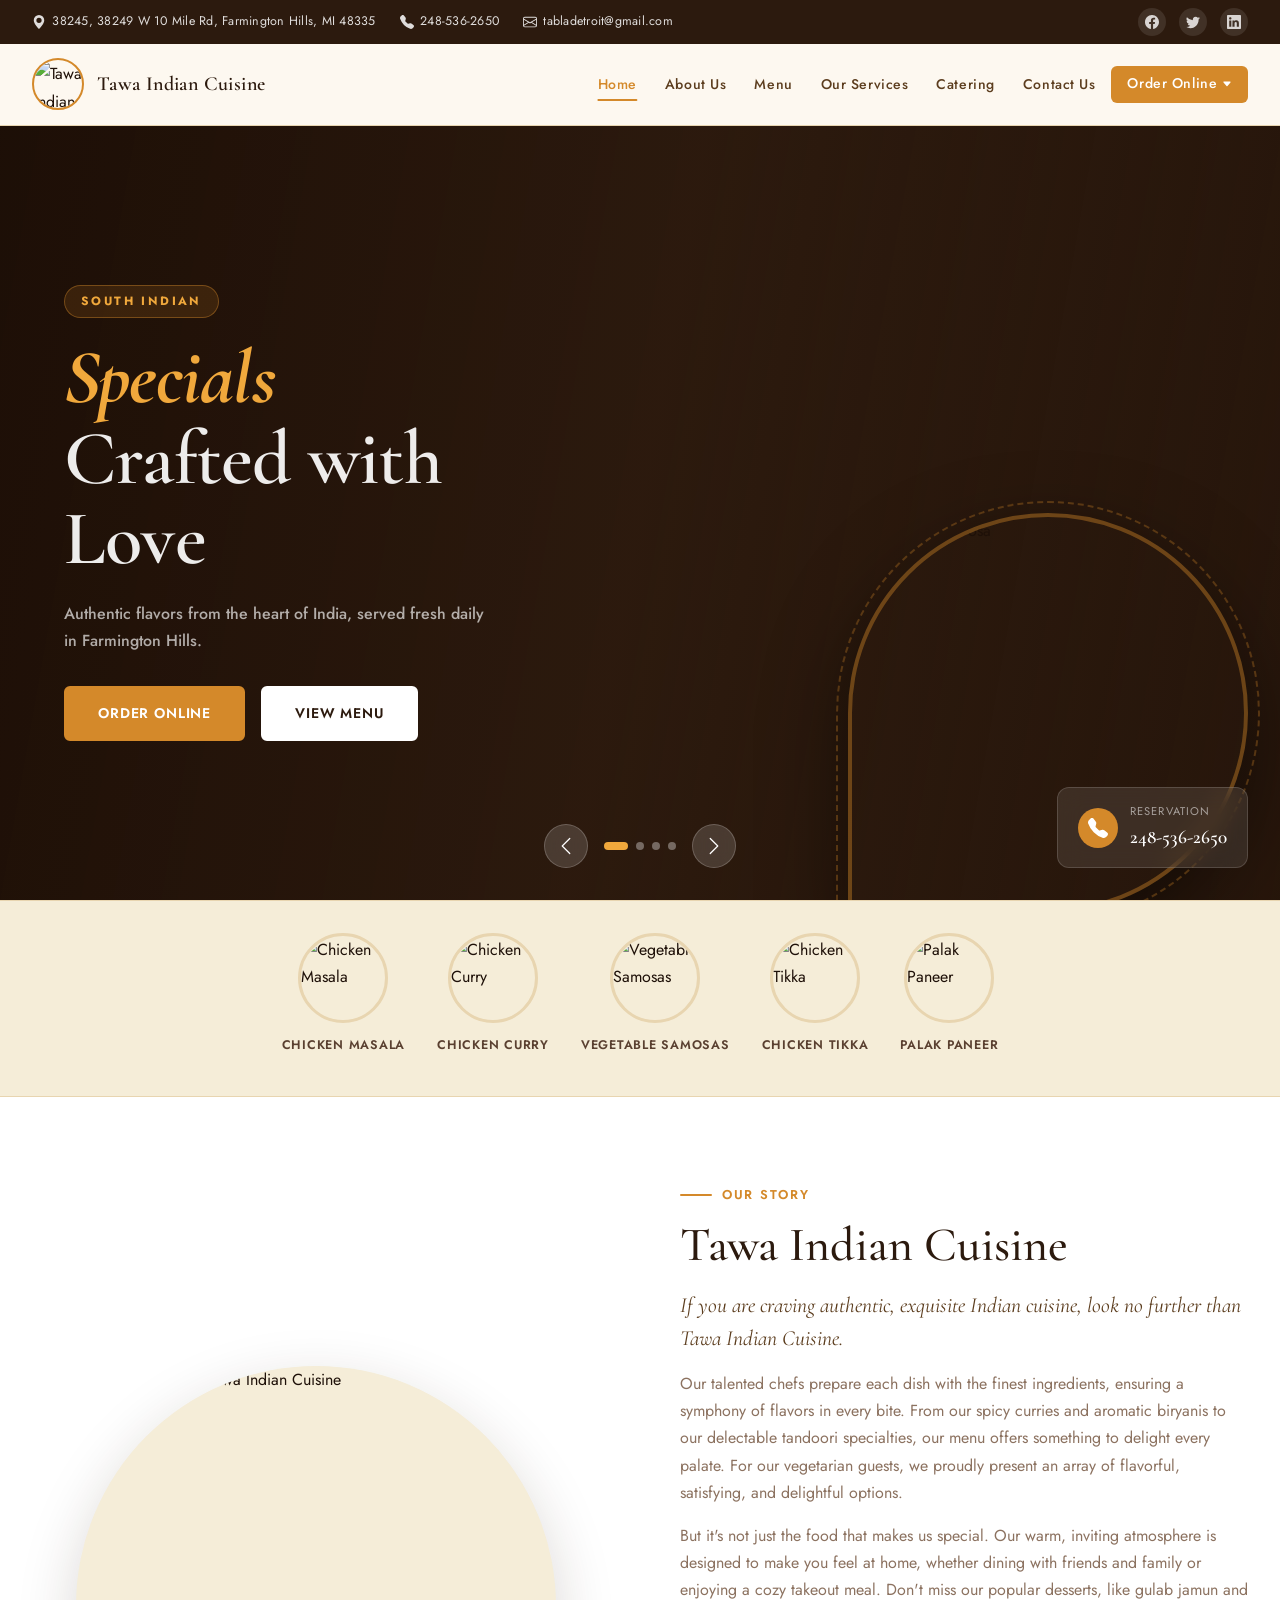
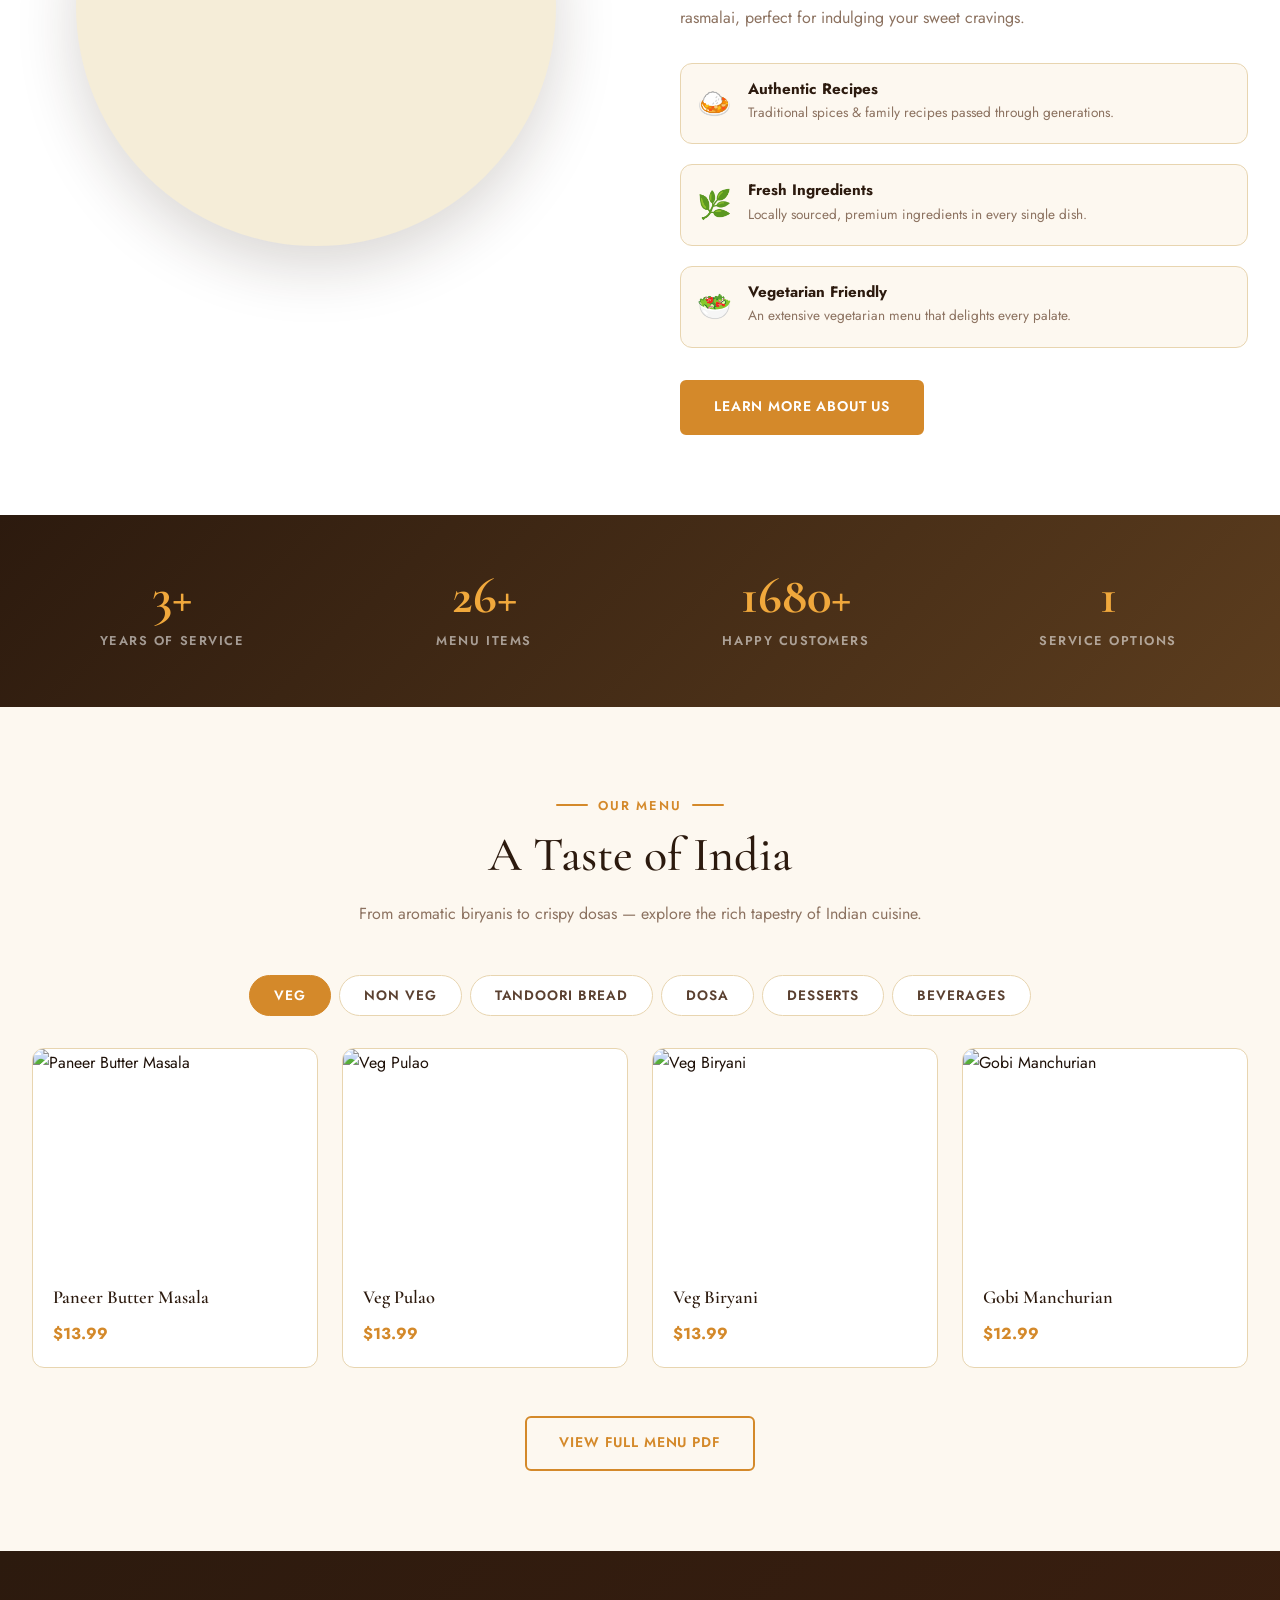
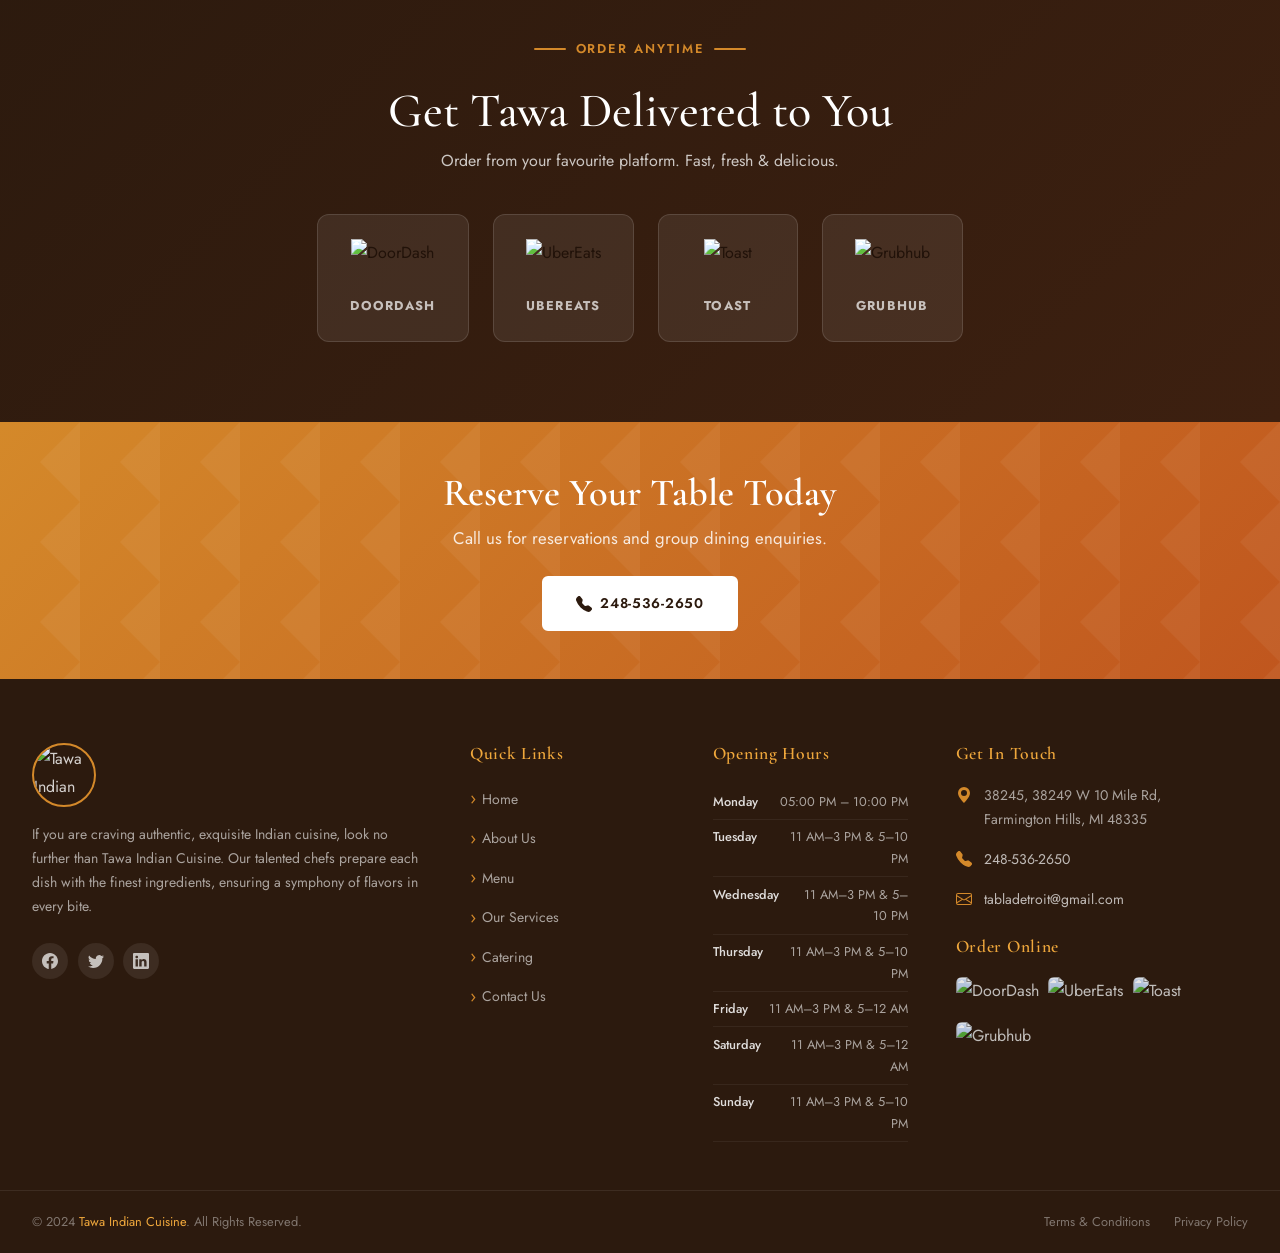
==== commit ff6467e9: "Update about and index pages with new images; adjust CSS for image styling and layout consistency." ====
--- a/index.html
+++ b/index.html
@@ -211,9 +211,8 @@
       <!-- Images Column -->
       <div class="about-images reveal-left">
         <div class="about-img-main">
-          <img src="https://tawaindiancuisine.com/admin/uploads/about_imgs/aboutaboutabouthomeabout_5_1.jpg" alt="Tawa Indian Cuisine Interior">
-        </div>
-        <div class="about-spice-decor">🌶️</div>
+          <img src="https://tawaindiancuisine.com/admin/uploads/about_imgs/homehomehomehomeabout_4_1.png" alt="Signature dish at Tawa Indian Cuisine">
+        </div>
       </div>
       <!-- Text Column -->
       <div class="about-text reveal-right">
--- a/style.css
+++ b/style.css
@@ -108,6 +108,11 @@
    }
    .top-bar-left { display: flex; align-items: center; gap: 1.5rem; flex-wrap: wrap; }
    .top-bar-item { display: flex; align-items: center; gap: 0.4rem; }
+   a.top-bar-item.top-bar-address-link {
+     color: rgba(255,255,255,0.85);
+     text-decoration: none;
+   }
+   a.top-bar-item.top-bar-address-link:hover { color: var(--saffron-light); }
    .top-bar-item a { color: rgba(255,255,255,0.85); }
    .top-bar-item a:hover { color: var(--saffron-light); }
    .top-bar-right { display: flex; align-items: center; gap: 0.8rem; }
@@ -262,36 +267,29 @@
    
    /* ─── Page Hero Banner ───────────────────── */
    .page-hero {
-     background: linear-gradient(135deg, var(--dark-brown) 0%, var(--mid-brown) 100%);
-     padding: 5rem 2rem;
+     --page-hero-bg: linear-gradient(135deg, var(--dark-brown) 0%, var(--mid-brown) 100%);
+     background-color: var(--dark-brown);
+     background-image: var(--page-hero-bg);
+     background-size: cover;
+     background-position: center;
+     background-repeat: no-repeat;
+     padding: clamp(3.5rem, 12vw, 5.5rem) 2rem;
      text-align: center;
      position: relative;
      overflow: hidden;
-   }
-   .page-hero::before {
-     content: '';
-     position: absolute;
-     inset: 0;
-     background: url("data:image/svg+xml,%3Csvg width='60' height='60' viewBox='0 0 60 60' xmlns='http://www.w3.org/2000/svg'%3E%3Cg fill='none' fill-rule='evenodd'%3E%3Cg fill='%23d4892a' fill-opacity='0.06'%3E%3Cpath d='M36 34v-4h-2v4h-4v2h4v4h2v-4h4v-2h-4zm0-30V0h-2v4h-4v2h4v4h2V6h4V4h-4zM6 34v-4H4v4H0v2h4v4h2v-4h4v-2H6zM6 4V0H4v4H0v2h4v4h2V6h4V4H6z'/%3E%3C/g%3E%3C/g%3E%3C/svg%3E");
+     min-height: min(320px, 42vw);
+     display: flex;
+     align-items: center;
+     justify-content: center;
    }
    .page-hero-content { position: relative; z-index: 1; }
    .page-hero h1 {
      font-size: clamp(2.5rem, 5vw, 4rem);
      color: white;
-     margin-bottom: 0.5rem;
-     font-weight: 300;
+     margin-bottom: 0;
+     font-weight: 600;
      letter-spacing: 0.03em;
    }
-   .page-hero .breadcrumb {
-     display: flex;
-     align-items: center;
-     justify-content: center;
-     gap: 0.5rem;
-     font-size: 0.9rem;
-     color: rgba(255,255,255,0.6);
-   }
-   .page-hero .breadcrumb a { color: var(--saffron-light); }
-   .page-hero .breadcrumb a:hover { color: white; }
    
    /* ─── Section Styles ─────────────────────── */
    .section { padding: 5rem 2rem; }
@@ -792,7 +790,7 @@
   .hero-title {
     font-family: 'Cormorant Garamond', serif;
     font-size: clamp(3rem, 6vw, 5.5rem);
-    font-weight: 300;
+    font-weight: 600;
     color: rgba(255,255,255,0.92);
     line-height: 1.05;
     margin-bottom: 1.25rem;
@@ -800,13 +798,14 @@
   }
   .hero-title-accent {
     font-style: italic;
-    font-weight: 600;
+    font-weight: 700;
     color: var(--saffron-light);
   }
   
   .hero-desc {
     font-family: 'Jost', sans-serif;
     font-size: 1rem;
+    font-weight: 500;
     color: rgba(255,255,255,0.65);
     line-height: 1.7;
     margin-bottom: 2rem;
@@ -966,14 +965,20 @@
   }
   .about-images { position: relative; }
   .about-img-main {
-    border-radius: var(--radius-lg);
+    border-radius: 50%;
     overflow: hidden;
     position: relative;
-    aspect-ratio: 4/5;
+    aspect-ratio: 1 / 1;
+    width: 100%;
+    max-width: 480px;
+    margin-inline: auto;
+    background: var(--cream-dark);
+    box-shadow: var(--shadow-lg);
   }
   .about-img-main img {
     width: 100%; height: 100%;
-    object-fit: cover;
+    object-fit: contain;
+    object-position: center;
     transition: transform 0.8s var(--transition);
   }
   .about-img-main:hover img { transform: scale(1.04); }
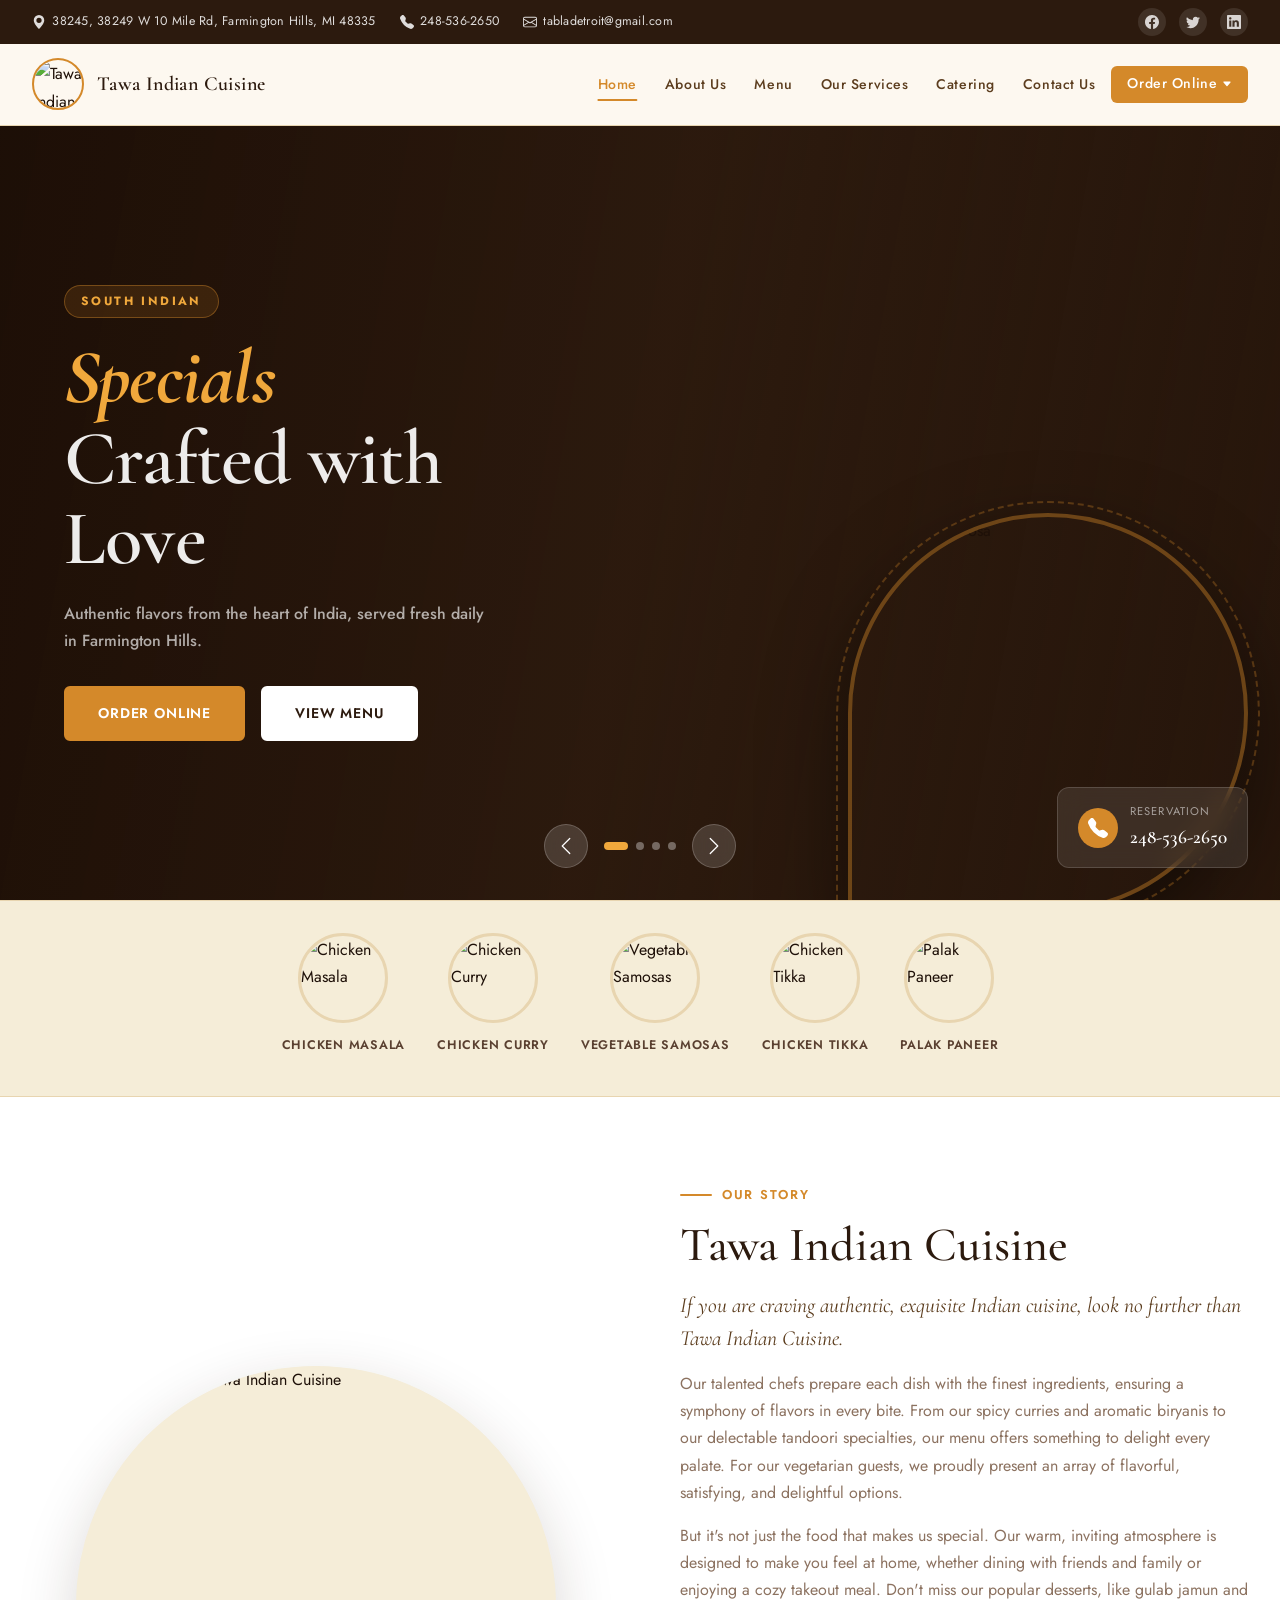
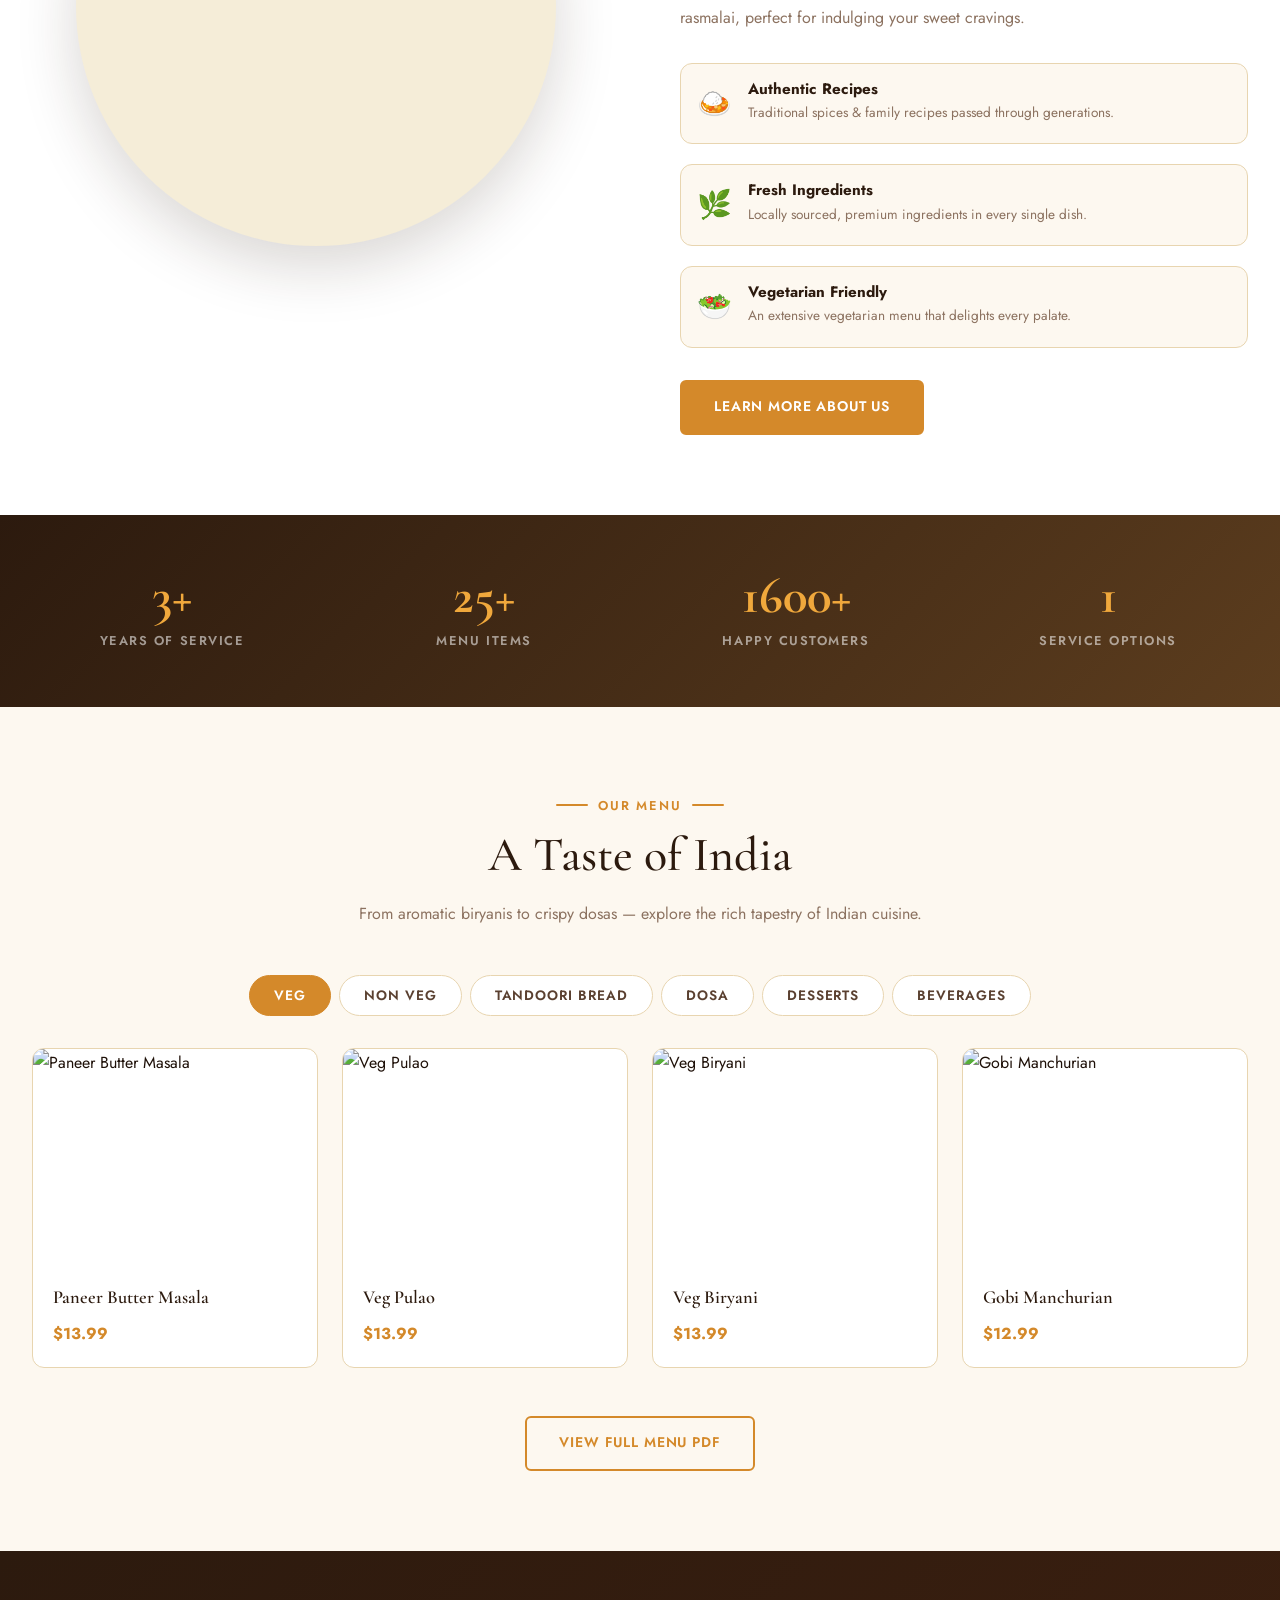
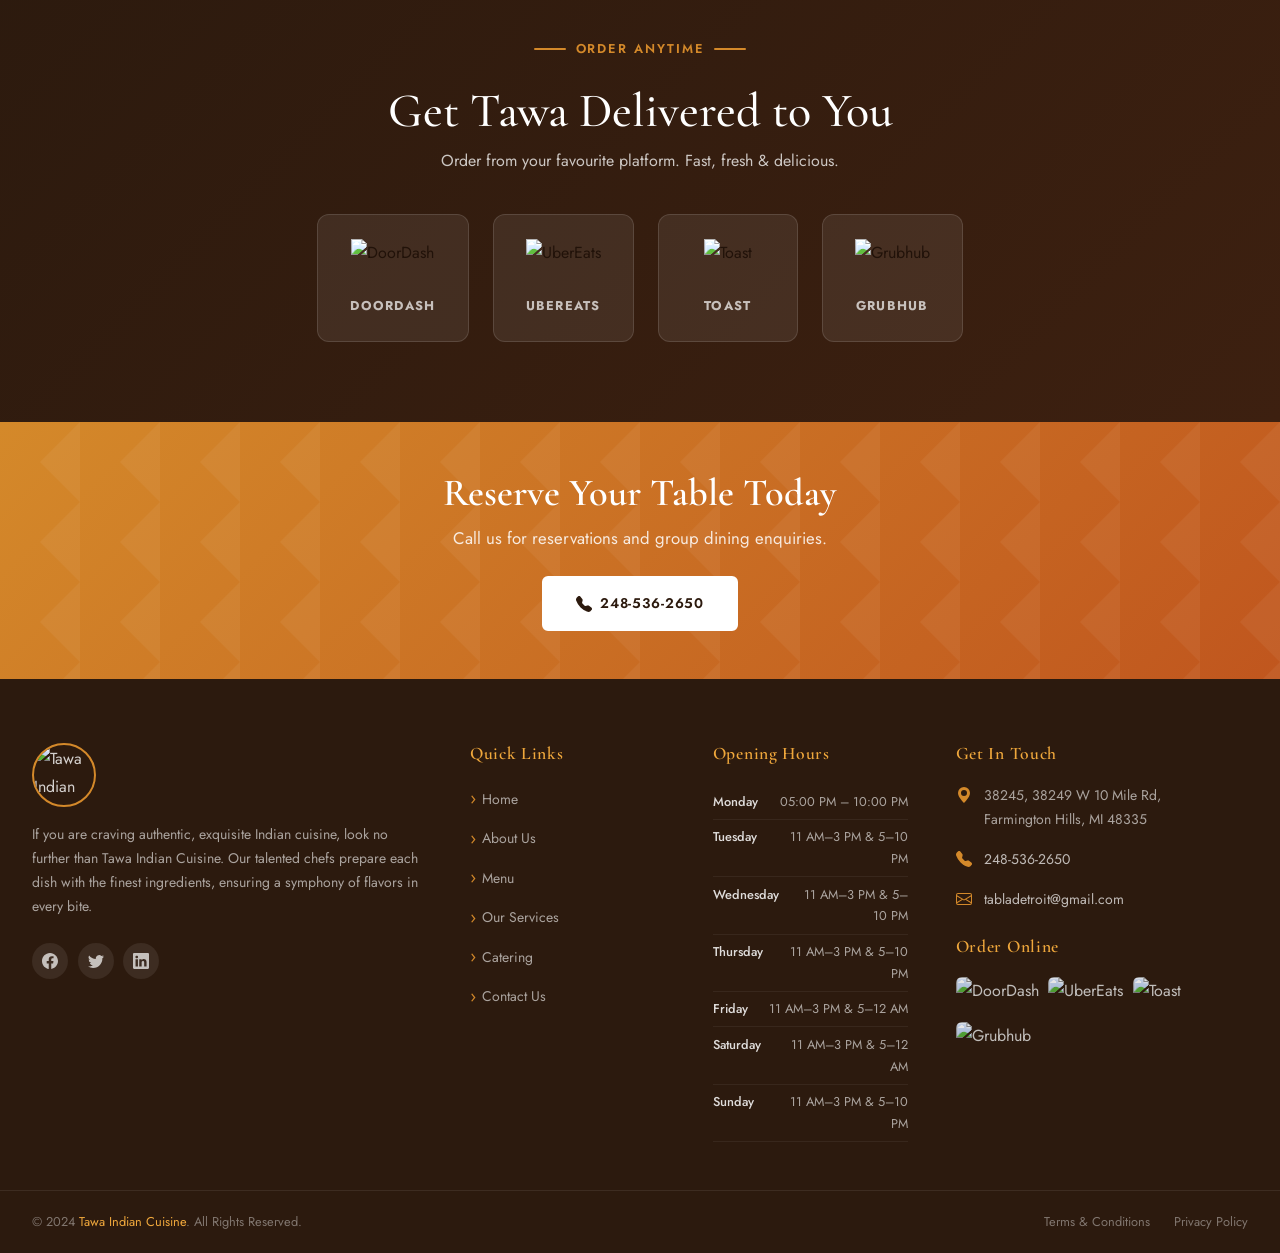
==== commit 87c661a9: "Update favicon links across multiple HTML files to use a new PNG icon for improved branding consiste" ====
--- a/index.html
+++ b/index.html
@@ -9,9 +9,9 @@
   <meta property="og:description" content="Experience authentic Indian cuisine at Tawa Indian Cuisine, Farmington Hills, MI. Biryanis, Tandoori, South Indian Specials, Dosas & more.">
   <meta property="og:type" content="website">
   <meta property="og:image" content="https://tawaindiancuisine.com/assets/img/tawalog.jpeg">
-  <link rel="icon" href="favicon.ico">
-  <link rel="shortcut icon" href="favicon.ico">
-  <link rel="apple-touch-icon" href="favicon.ico">
+  <link rel="icon" href="https://tawaindiancuisine.com/assets/img/fav-ico.png" type="image/png">
+  <link rel="shortcut icon" href="https://tawaindiancuisine.com/assets/img/fav-ico.png" type="image/png">
+  <link rel="apple-touch-icon" href="https://tawaindiancuisine.com/assets/img/fav-ico.png">
   <link rel="canonical" href="https://tawaindiancuisine.com/">
   <link rel="preload" as="image" href="https://tawaindiancuisine.com/assets/img/tawalog.jpeg">
   <script type="application/ld+json">
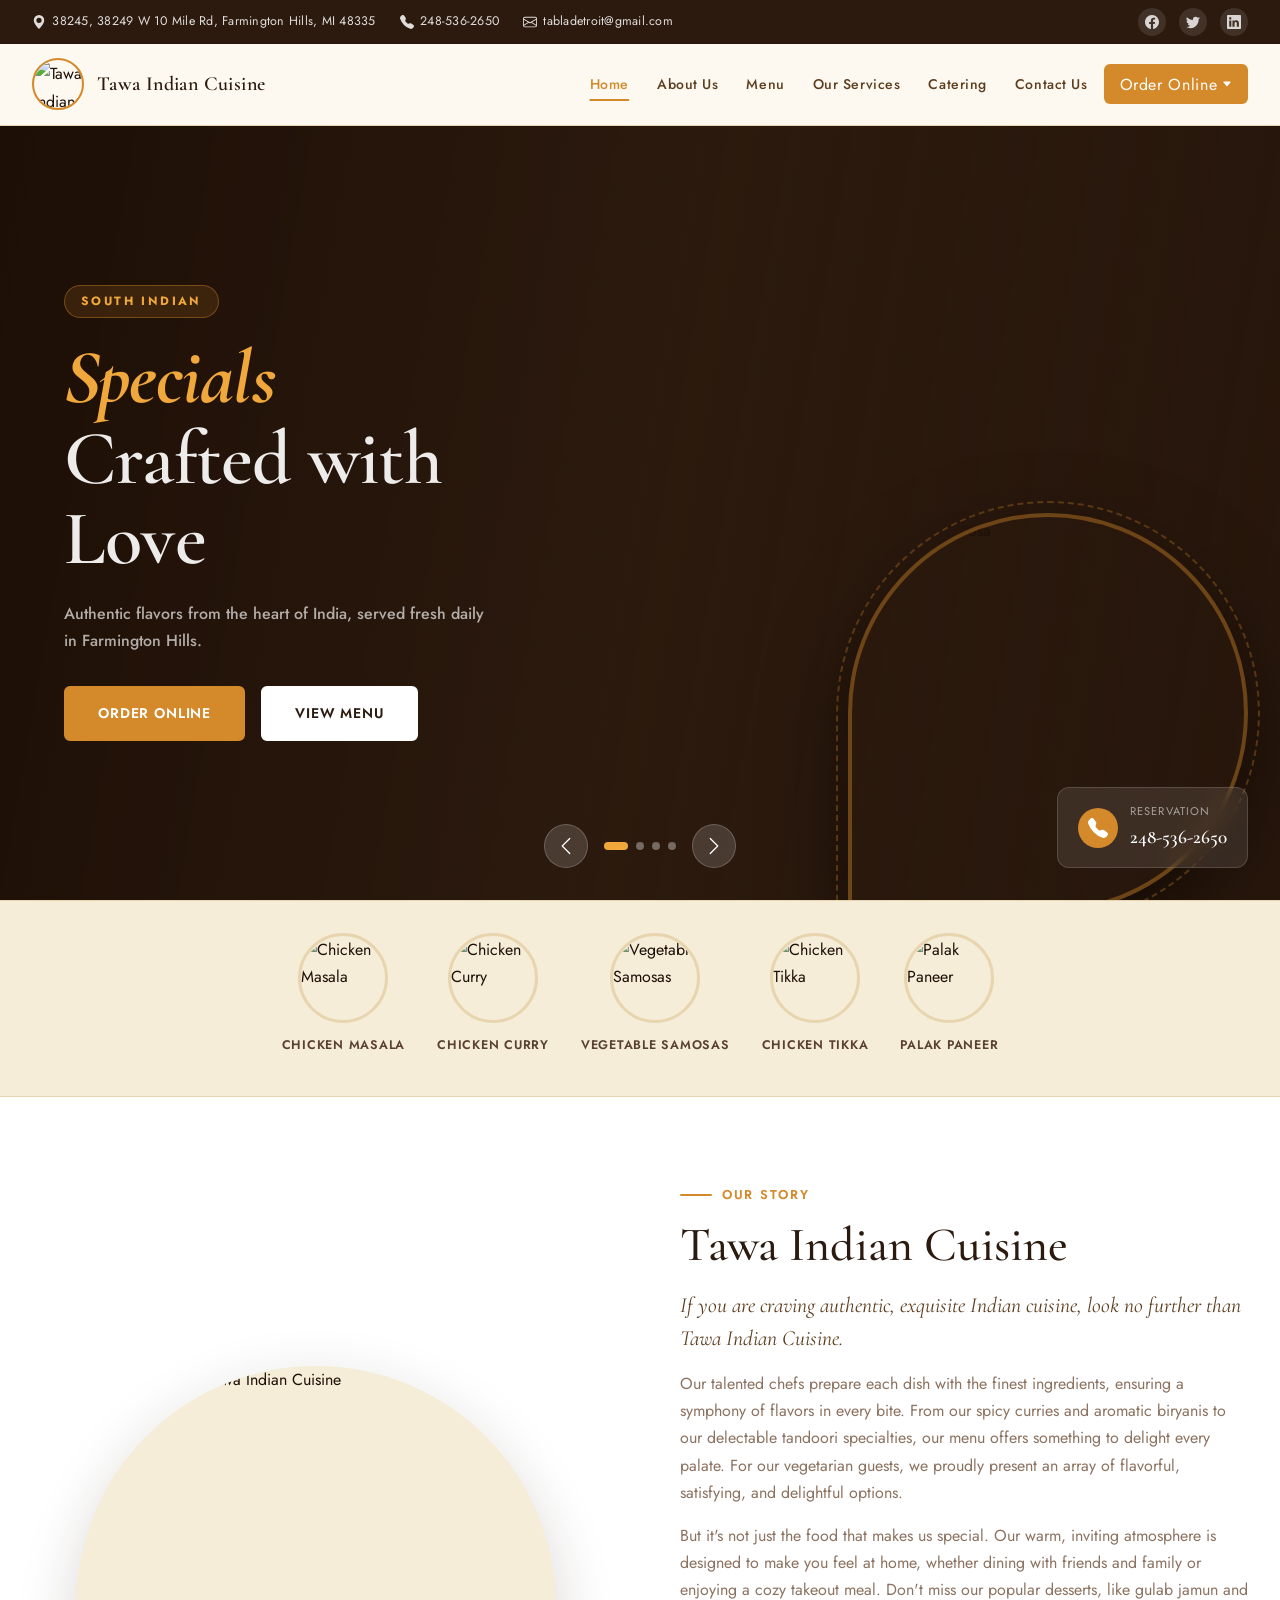
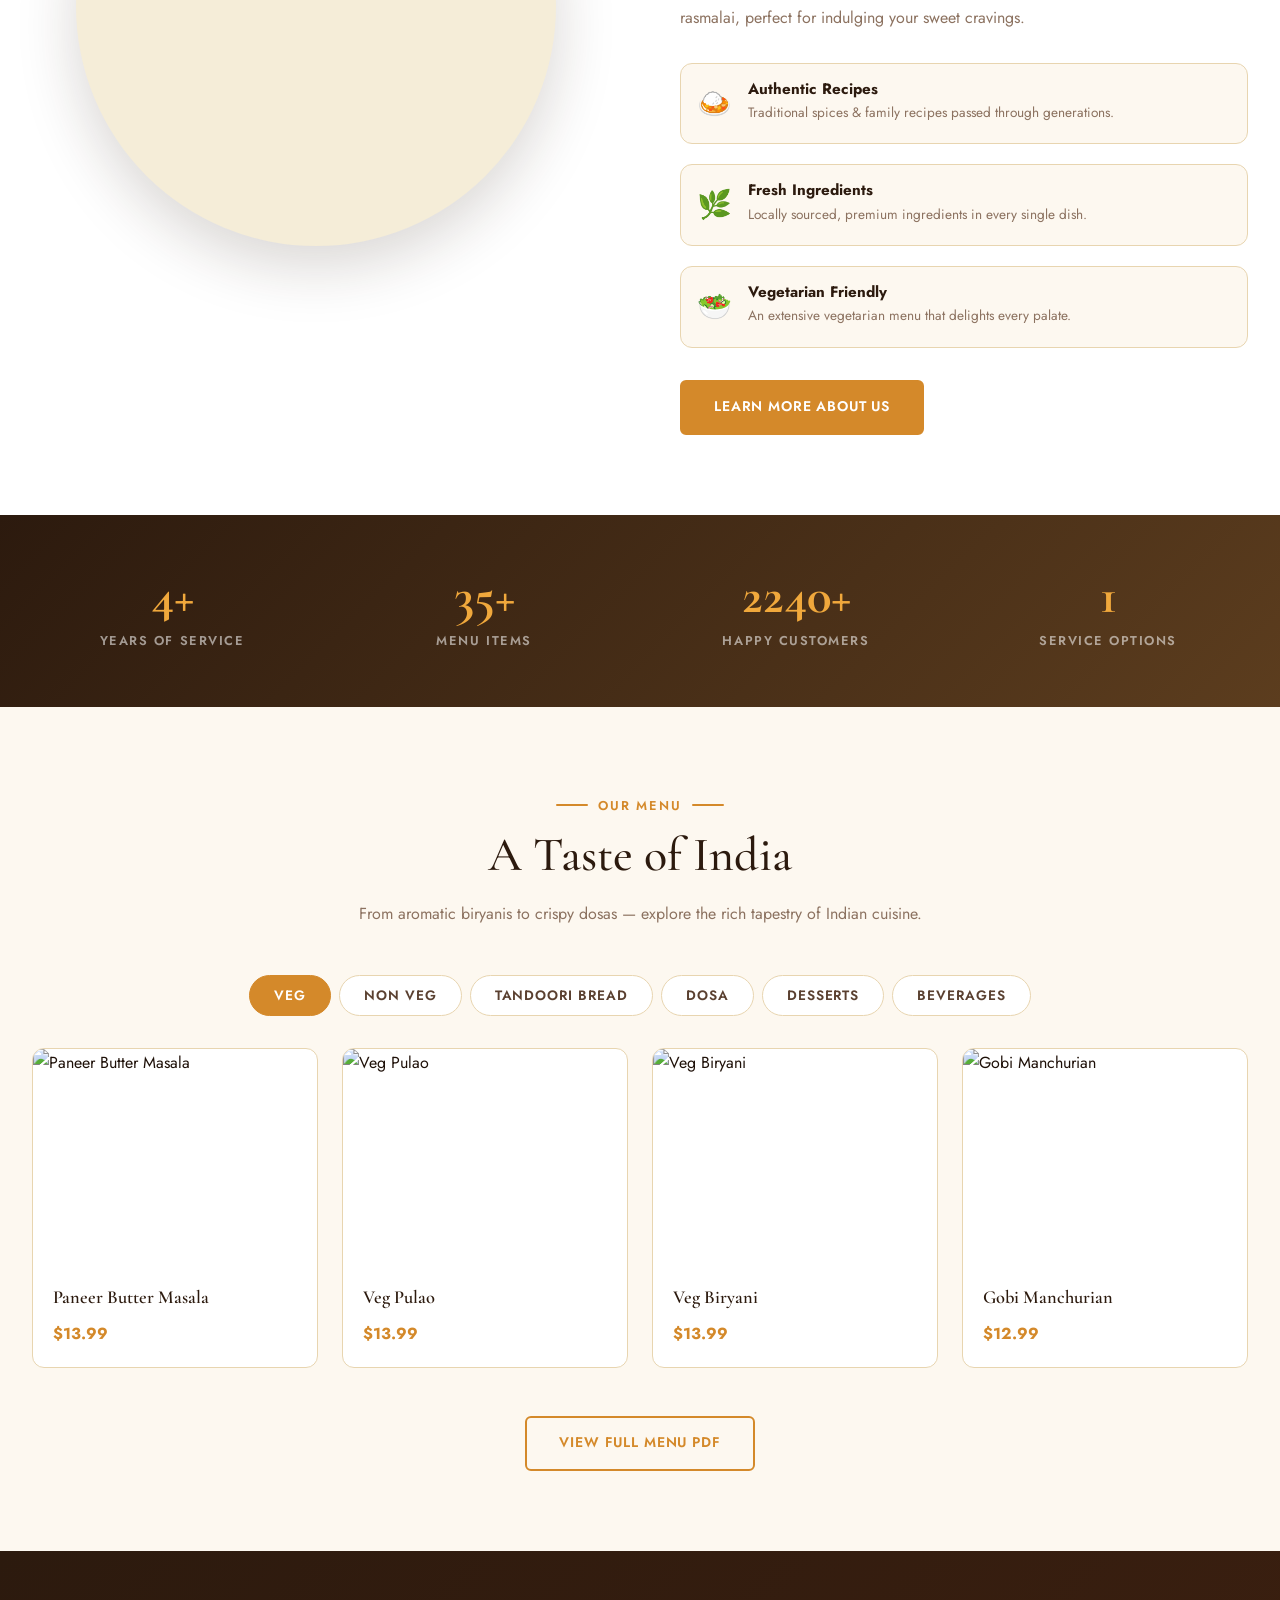
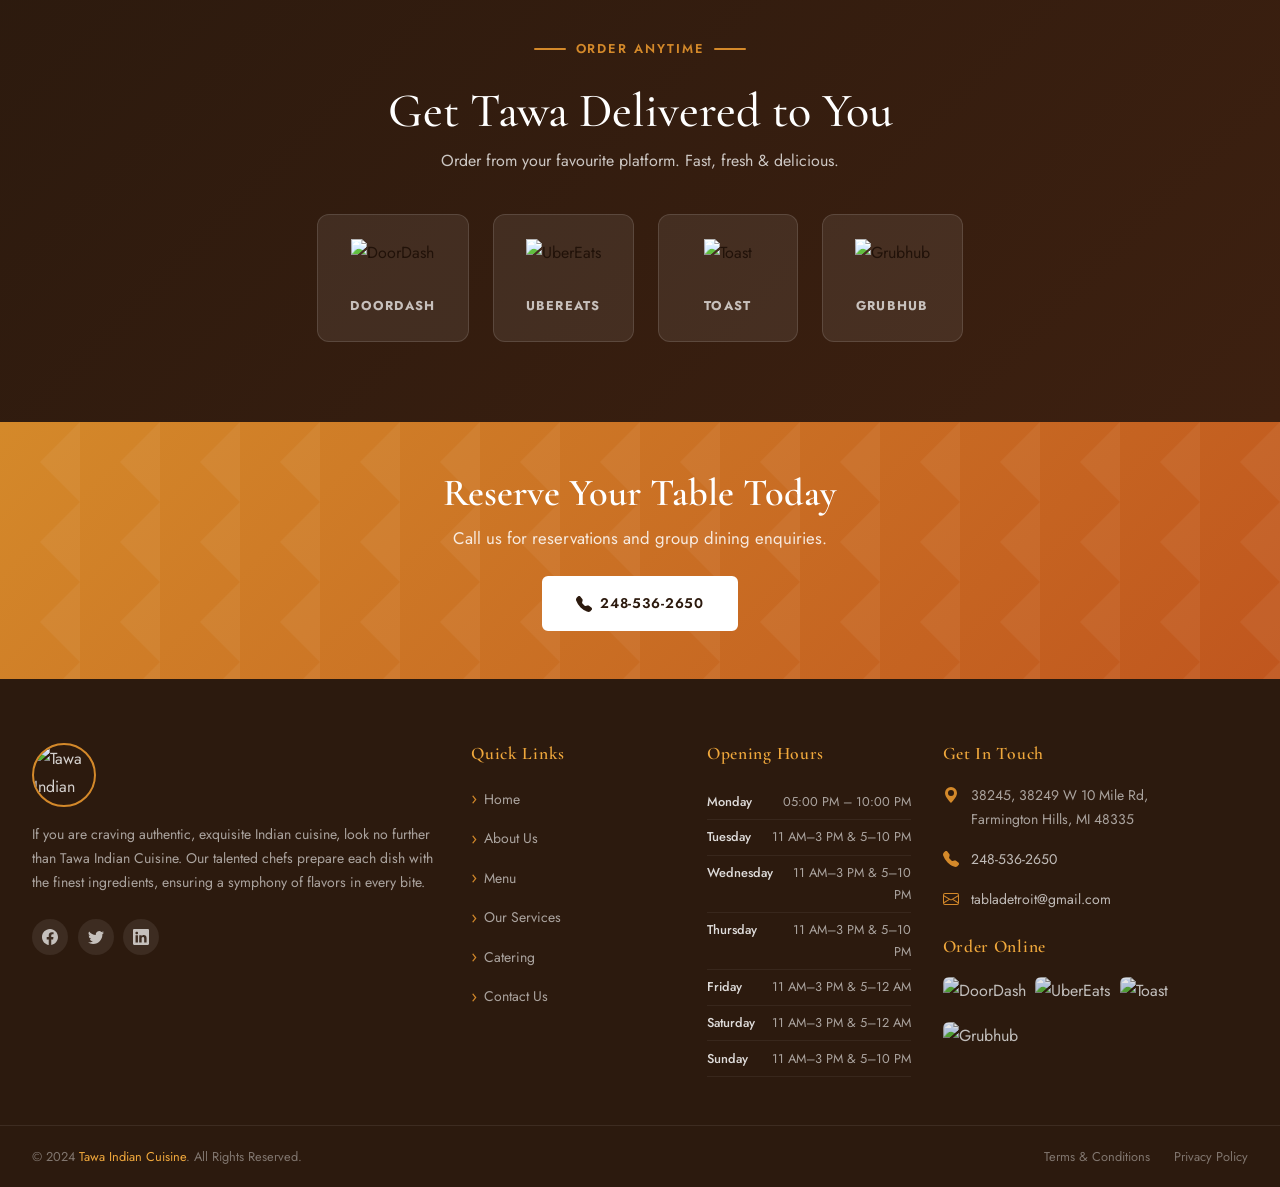
==== commit 4e47ba35: "Update image sources across multiple HTML files to use new URLs for improved consistency and brandin" ====
--- a/index.html
+++ b/index.html
@@ -8,12 +8,12 @@
   <meta property="og:title" content="Tawa Indian Cuisine — Authentic Indian Flavors in Farmington Hills, MI">
   <meta property="og:description" content="Experience authentic Indian cuisine at Tawa Indian Cuisine, Farmington Hills, MI. Biryanis, Tandoori, South Indian Specials, Dosas & more.">
   <meta property="og:type" content="website">
-  <meta property="og:image" content="https://tawaindiancuisine.com/assets/img/tawalog.jpeg">
-  <link rel="icon" href="https://tawaindiancuisine.com/assets/img/fav-ico.png" type="image/png">
-  <link rel="shortcut icon" href="https://tawaindiancuisine.com/assets/img/fav-ico.png" type="image/png">
-  <link rel="apple-touch-icon" href="https://tawaindiancuisine.com/assets/img/fav-ico.png">
+  <meta property="og:image" content="https://quseprdus1.blob.core.windows.net/kora-business-images/user-media/1e7413a6-e516-4876-897f-0d32253020c7/de8c94d8-887e-4625-825f-ec262dbc28df/1776146134_yd8ypy.jpg">
+  <link rel="icon" href="https://quseprdus1.blob.core.windows.net/kora-business-images/user-media/1e7413a6-e516-4876-897f-0d32253020c7/de8c94d8-887e-4625-825f-ec262dbc28df/1776146002_2gdsoc.png" type="image/png">
+  <link rel="shortcut icon" href="https://quseprdus1.blob.core.windows.net/kora-business-images/user-media/1e7413a6-e516-4876-897f-0d32253020c7/de8c94d8-887e-4625-825f-ec262dbc28df/1776146002_2gdsoc.png" type="image/png">
+  <link rel="apple-touch-icon" href="https://quseprdus1.blob.core.windows.net/kora-business-images/user-media/1e7413a6-e516-4876-897f-0d32253020c7/de8c94d8-887e-4625-825f-ec262dbc28df/1776146002_2gdsoc.png">
   <link rel="canonical" href="https://tawaindiancuisine.com/">
-  <link rel="preload" as="image" href="https://tawaindiancuisine.com/assets/img/tawalog.jpeg">
+  <link rel="preload" as="image" href="https://quseprdus1.blob.core.windows.net/kora-business-images/user-media/1e7413a6-e516-4876-897f-0d32253020c7/de8c94d8-887e-4625-825f-ec262dbc28df/1776146134_yd8ypy.jpg">
   <script type="application/ld+json">
   {
     "@context": "https://schema.org",
@@ -29,7 +29,7 @@
       "addressCountry": "US"
     },
     "telephone": "+12485362650",
-    "image": "https://tawaindiancuisine.com/assets/img/tawalog.jpeg",
+    "image": "https://quseprdus1.blob.core.windows.net/kora-business-images/user-media/1e7413a6-e516-4876-897f-0d32253020c7/de8c94d8-887e-4625-825f-ec262dbc28df/1776146134_yd8ypy.jpg",
     "url": "https://tawaindiancuisine.com/",
     "openingHoursSpecification": [
       { "@type": "OpeningHoursSpecification", "dayOfWeek": "Monday", "opens": "17:00", "closes": "22:00" },
@@ -59,7 +59,7 @@
   <div class="hero-slides" id="heroSlides">
 
     <!-- Slide 1 -->
-    <div class="hero-slide active" style="--bg-img: url('https://tawaindiancuisine.com/admin/uploads/slideshow/hero_3_2.png')">
+    <div class="hero-slide active" style="--bg-img: url('https://quseprdus1.blob.core.windows.net/kora-business-images/user-media/1e7413a6-e516-4876-897f-0d32253020c7/de8c94d8-887e-4625-825f-ec262dbc28df/1776146022_ow0adt.png')">
       <div class="hero-bg hero-parallax"></div>
       <div class="hero-overlay"></div>
       <div class="hero-content">
@@ -75,13 +75,13 @@
         </div>
       </div>
       <div class="hero-img-frame reveal-right">
-        <img src="https://tawaindiancuisine.com/admin/uploads/slideshow/dosa.png" alt="South Indian Dosa" loading="eager">
+        <img src="https://quseprdus1.blob.core.windows.net/kora-business-images/user-media/1e7413a6-e516-4876-897f-0d32253020c7/de8c94d8-887e-4625-825f-ec262dbc28df/1776146811_uo5jvc.png" alt="South Indian Dosa" loading="eager">
         <div class="hero-img-ring"></div>
       </div>
     </div>
 
     <!-- Slide 2 -->
-    <div class="hero-slide" style="--bg-img: url('https://tawaindiancuisine.com/admin/uploads/slideshow/hero_3_2.png')">
+    <div class="hero-slide" style="--bg-img: url('https://quseprdus1.blob.core.windows.net/kora-business-images/user-media/1e7413a6-e516-4876-897f-0d32253020c7/de8c94d8-887e-4625-825f-ec262dbc28df/1776146022_ow0adt.png')">
       <div class="hero-bg"></div>
       <div class="hero-overlay"></div>
       <div class="hero-content">
@@ -97,13 +97,13 @@
         </div>
       </div>
       <div class="hero-img-frame reveal-right">
-        <img src="https://tawaindiancuisine.com/admin/uploads/slideshow/hero_3_2.png" alt="Aromatic Biryani" loading="lazy">
+        <img src="https://quseprdus1.blob.core.windows.net/kora-business-images/user-media/1e7413a6-e516-4876-897f-0d32253020c7/de8c94d8-887e-4625-825f-ec262dbc28df/1776146022_ow0adt.png" alt="Aromatic Biryani" loading="lazy">
         <div class="hero-img-ring"></div>
       </div>
     </div>
 
     <!-- Slide 3 -->
-    <div class="hero-slide" style="--bg-img: url('https://tawaindiancuisine.com/admin/uploads/slideshow/tandoori.png')">
+    <div class="hero-slide" style="--bg-img: url('https://quseprdus1.blob.core.windows.net/kora-business-images/user-media/1e7413a6-e516-4876-897f-0d32253020c7/de8c94d8-887e-4625-825f-ec262dbc28df/1776146827_oye81r.png')">
       <div class="hero-bg"></div>
       <div class="hero-overlay"></div>
       <div class="hero-content">
@@ -119,13 +119,13 @@
         </div>
       </div>
       <div class="hero-img-frame reveal-right">
-        <img src="https://tawaindiancuisine.com/admin/uploads/slideshow/tandoori.png" alt="Tandoori Specialties" loading="lazy">
+        <img src="https://quseprdus1.blob.core.windows.net/kora-business-images/user-media/1e7413a6-e516-4876-897f-0d32253020c7/de8c94d8-887e-4625-825f-ec262dbc28df/1776146827_oye81r.png" alt="Tandoori Specialties" loading="lazy">
         <div class="hero-img-ring"></div>
       </div>
     </div>
 
     <!-- Slide 4 -->
-    <div class="hero-slide" style="--bg-img: url('https://tawaindiancuisine.com/admin/uploads/slideshow/hero_5_5.png')">
+    <div class="hero-slide" style="--bg-img: url('https://quseprdus1.blob.core.windows.net/kora-business-images/user-media/1e7413a6-e516-4876-897f-0d32253020c7/de8c94d8-887e-4625-825f-ec262dbc28df/1776146035_dq12wz.png')">
       <div class="hero-bg"></div>
       <div class="hero-overlay"></div>
       <div class="hero-content">
@@ -141,7 +141,7 @@
         </div>
       </div>
       <div class="hero-img-frame reveal-right">
-        <img src="https://tawaindiancuisine.com/admin/uploads/slideshow/hero_5_5.png" alt="Fresh Sugarcane Juice" loading="lazy">
+        <img src="https://quseprdus1.blob.core.windows.net/kora-business-images/user-media/1e7413a6-e516-4876-897f-0d32253020c7/de8c94d8-887e-4625-825f-ec262dbc28df/1776146035_dq12wz.png" alt="Fresh Sugarcane Juice" loading="lazy">
         <div class="hero-img-ring"></div>
       </div>
     </div>
@@ -179,23 +179,23 @@
   <div class="container">
     <div class="featured-scroll">
       <div class="featured-item reveal">
-        <img src="https://tawaindiancuisine.com/assets/img/normal/Chicken_Tikka_Masala.jpeg" alt="Chicken Masala">
+        <img src="https://quseprdus1.blob.core.windows.net/kora-business-images/user-media/1e7413a6-e516-4876-897f-0d32253020c7/de8c94d8-887e-4625-825f-ec262dbc28df/1776146498_ys23w3.jpg" alt="Chicken Masala">
         <span>Chicken Masala</span>
       </div>
       <div class="featured-item reveal" style="transition-delay:0.1s">
-        <img src="https://tawaindiancuisine.com/assets/img/normal/Chicken_Curry.jpeg" alt="Chicken Curry">
+        <img src="https://quseprdus1.blob.core.windows.net/kora-business-images/user-media/1e7413a6-e516-4876-897f-0d32253020c7/de8c94d8-887e-4625-825f-ec262dbc28df/1776146479_ylj6o6.jpg" alt="Chicken Curry">
         <span>Chicken Curry</span>
       </div>
       <div class="featured-item reveal" style="transition-delay:0.2s">
-        <img src="https://tawaindiancuisine.com/assets/img/normal/Vegetable_Samosas.jpeg" alt="Vegetable Samosas">
+        <img src="https://quseprdus1.blob.core.windows.net/kora-business-images/user-media/1e7413a6-e516-4876-897f-0d32253020c7/de8c94d8-887e-4625-825f-ec262dbc28df/1776146882_9o2o07.jpg" alt="Vegetable Samosas">
         <span>Vegetable Samosas</span>
       </div>
       <div class="featured-item reveal" style="transition-delay:0.3s">
-        <img src="https://tawaindiancuisine.com/assets/img/normal/Chicken_Tikka.jpeg" alt="Chicken Tikka">
+        <img src="https://quseprdus1.blob.core.windows.net/kora-business-images/user-media/1e7413a6-e516-4876-897f-0d32253020c7/de8c94d8-887e-4625-825f-ec262dbc28df/1776146531_suvops.jpg" alt="Chicken Tikka">
         <span>Chicken Tikka</span>
       </div>
       <div class="featured-item reveal" style="transition-delay:0.4s">
-        <img src="https://tawaindiancuisine.com/assets/img/normal/palak-paneer.jpg" alt="Palak Paneer">
+        <img src="https://quseprdus1.blob.core.windows.net/kora-business-images/user-media/1e7413a6-e516-4876-897f-0d32253020c7/de8c94d8-887e-4625-825f-ec262dbc28df/1776146691_uja1fv.jpg" alt="Palak Paneer">
         <span>Palak Paneer</span>
       </div>
     </div>
@@ -211,7 +211,7 @@
       <!-- Images Column -->
       <div class="about-images reveal-left">
         <div class="about-img-main">
-          <img src="https://tawaindiancuisine.com/admin/uploads/about_imgs/homehomehomehomeabout_4_1.png" alt="Signature dish at Tawa Indian Cuisine">
+          <img src="https://quseprdus1.blob.core.windows.net/kora-business-images/user-media/1e7413a6-e516-4876-897f-0d32253020c7/de8c94d8-887e-4625-825f-ec262dbc28df/1776146125_zju2z6.png" alt="Signature dish at Tawa Indian Cuisine">
         </div>
       </div>
       <!-- Text Column -->
@@ -300,28 +300,28 @@
     <!-- VEG -->
     <div class="tab-pane grid-4 stagger" id="tab-veg" style="display:grid">
       <div class="food-card reveal">
-        <div class="food-card-img"><img src="https://tawaindiancuisine.com/admin/uploads/featured-image/172221902630337476066a6fa12767afpaneer bt (1).jpg" alt="Paneer Butter Masala" loading="lazy"></div>
+        <div class="food-card-img"><img src="https://quseprdus1.blob.core.windows.net/kora-business-images/user-media/1e7413a6-e516-4876-897f-0d32253020c7/de8c94d8-887e-4625-825f-ec262dbc28df/1776146697_ex5cbs.jpg" alt="Paneer Butter Masala" loading="lazy"></div>
         <div class="food-card-body">
           <div class="food-card-name">Paneer Butter Masala</div>
           <div class="food-card-price">$13.99</div>
         </div>
       </div>
       <div class="food-card reveal">
-        <div class="food-card-img"><img src="https://tawaindiancuisine.com/admin/uploads/featured-image/172221596269802713866a6ee1a33b15v pulao.jpg" alt="Veg Pulao" loading="lazy"></div>
+        <div class="food-card-img"><img src="https://quseprdus1.blob.core.windows.net/kora-business-images/user-media/1e7413a6-e516-4876-897f-0d32253020c7/de8c94d8-887e-4625-825f-ec262dbc28df/1776146876_gir3kd.jpg" alt="Veg Pulao" loading="lazy"></div>
         <div class="food-card-body">
           <div class="food-card-name">Veg Pulao</div>
           <div class="food-card-price">$13.99</div>
         </div>
       </div>
       <div class="food-card reveal">
-        <div class="food-card-img"><img src="https://tawaindiancuisine.com/admin/uploads/featured-image/1722215423133723546666a6ebff5b5d3Veg biryani.jpg" alt="Veg Biryani" loading="lazy"></div>
+        <div class="food-card-img"><img src="https://quseprdus1.blob.core.windows.net/kora-business-images/user-media/1e7413a6-e516-4876-897f-0d32253020c7/de8c94d8-887e-4625-825f-ec262dbc28df/1776146867_4yxw2s.jpg" alt="Veg Biryani" loading="lazy"></div>
         <div class="food-card-body">
           <div class="food-card-name">Veg Biryani</div>
           <div class="food-card-price">$13.99</div>
         </div>
       </div>
       <div class="food-card reveal">
-        <div class="food-card-img"><img src="https://tawaindiancuisine.com/admin/uploads/featured-image/172210244997348297966a532b190a97gobi-manchu.jpg" alt="Gobi Manchurian" loading="lazy"></div>
+        <div class="food-card-img"><img src="https://quseprdus1.blob.core.windows.net/kora-business-images/user-media/1e7413a6-e516-4876-897f-0d32253020c7/de8c94d8-887e-4625-825f-ec262dbc28df/1776146611_hkg3pi.jpg" alt="Gobi Manchurian" loading="lazy"></div>
         <div class="food-card-body">
           <div class="food-card-name">Gobi Manchurian</div>
           <div class="food-card-price">$12.99</div>
@@ -332,28 +332,28 @@
     <!-- NON VEG -->
     <div class="tab-pane grid-4 stagger" id="tab-nonveg" style="display:none">
       <div class="food-card reveal">
-        <div class="food-card-img"><img src="https://tawaindiancuisine.com/admin/uploads/featured-image/172209954554393591966a5275918c3bapollo-fish.jpg" alt="Apollo Fish" loading="lazy"></div>
+        <div class="food-card-img"><img src="https://quseprdus1.blob.core.windows.net/kora-business-images/user-media/1e7413a6-e516-4876-897f-0d32253020c7/de8c94d8-887e-4625-825f-ec262dbc28df/1776146460_xsf079.jpg" alt="Apollo Fish" loading="lazy"></div>
         <div class="food-card-body">
           <div class="food-card-name">Apollo Fish</div>
           <div class="food-card-price">$15.99</div>
         </div>
       </div>
       <div class="food-card reveal">
-        <div class="food-card-img"><img src="https://tawaindiancuisine.com/admin/uploads/featured-image/1722653468157632568266ad9b1c25fbchcd.jpg" alt="Chicken Dum Biryani" loading="lazy"></div>
+        <div class="food-card-img"><img src="https://quseprdus1.blob.core.windows.net/kora-business-images/user-media/1e7413a6-e516-4876-897f-0d32253020c7/de8c94d8-887e-4625-825f-ec262dbc28df/1776146485_gsbgq8.jpg" alt="Chicken Dum Biryani" loading="lazy"></div>
         <div class="food-card-body">
           <div class="food-card-name">Chicken Dum Biryani</div>
           <div class="food-card-price">$13.99</div>
         </div>
       </div>
       <div class="food-card reveal">
-        <div class="food-card-img"><img src="https://tawaindiancuisine.com/admin/uploads/featured-image/172191091610187361366a24684e9a09veg-pulao.png" alt="Chicken Pulao" loading="lazy"></div>
+        <div class="food-card-img"><img src="https://quseprdus1.blob.core.windows.net/kora-business-images/user-media/1e7413a6-e516-4876-897f-0d32253020c7/de8c94d8-887e-4625-825f-ec262dbc28df/1776146492_g8o2xu.jpg" alt="Chicken Pulao" loading="lazy"></div>
         <div class="food-card-body">
           <div class="food-card-name">Chicken Pulao</div>
           <div class="food-card-price">$14.99</div>
         </div>
       </div>
       <div class="food-card reveal">
-        <div class="food-card-img"><img src="https://tawaindiancuisine.com/admin/uploads/featured-image/17180240666699578466666f7820dc64FISHH.jpg" alt="Pomfret Tandoori Fish" loading="lazy"></div>
+        <div class="food-card-img"><img src="https://quseprdus1.blob.core.windows.net/kora-business-images/user-media/1e7413a6-e516-4876-897f-0d32253020c7/de8c94d8-887e-4625-825f-ec262dbc28df/1776146787_h69sen.jpg" alt="Pomfret Tandoori Fish" loading="lazy"></div>
         <div class="food-card-body">
           <div class="food-card-name">Pomfret Tandoori Fish</div>
           <div class="food-card-price">$17.99</div>
@@ -364,28 +364,28 @@
     <!-- TANDOORI BREAD -->
     <div class="tab-pane grid-4 stagger" id="tab-bread" style="display:none">
       <div class="food-card reveal">
-        <div class="food-card-img"><img src="https://tawaindiancuisine.com/admin/uploads/featured-image/171791996512659007666560dd7b47epanner-kulcha.jpg" alt="Paneer Kulcha" loading="lazy"></div>
+        <div class="food-card-img"><img src="https://quseprdus1.blob.core.windows.net/kora-business-images/user-media/1e7413a6-e516-4876-897f-0d32253020c7/de8c94d8-887e-4625-825f-ec262dbc28df/1776146710_i9m54w.jpg" alt="Paneer Kulcha" loading="lazy"></div>
         <div class="food-card-body">
           <div class="food-card-name">Paneer Kulcha</div>
           <div class="food-card-price">$3.99</div>
         </div>
       </div>
       <div class="food-card reveal">
-        <div class="food-card-img"><img src="https://tawaindiancuisine.com/admin/uploads/featured-image/17179197897980081966665602d9d588parota.jpg" alt="Parota" loading="lazy"></div>
+        <div class="food-card-img"><img src="https://quseprdus1.blob.core.windows.net/kora-business-images/user-media/1e7413a6-e516-4876-897f-0d32253020c7/de8c94d8-887e-4625-825f-ec262dbc28df/1776146748_ztp8bv.jpg" alt="Parota" loading="lazy"></div>
         <div class="food-card-body">
           <div class="food-card-name">Parota (2)</div>
           <div class="food-card-price">$1.99</div>
         </div>
       </div>
       <div class="food-card reveal">
-        <div class="food-card-img"><img src="https://tawaindiancuisine.com/admin/uploads/featured-image/Plain naann.jpg" alt="Plain Naan" loading="lazy"></div>
+        <div class="food-card-img"><img src="https://quseprdus1.blob.core.windows.net/kora-business-images/user-media/1e7413a6-e516-4876-897f-0d32253020c7/de8c94d8-887e-4625-825f-ec262dbc28df/1776146754_o9veay.jpg" alt="Plain Naan" loading="lazy"></div>
         <div class="food-card-body">
           <div class="food-card-name">Plain Naan</div>
           <div class="food-card-price">$2.49</div>
         </div>
       </div>
       <div class="food-card reveal">
-        <div class="food-card-img"><img src="https://tawaindiancuisine.com/admin/uploads/featured-image/1717918840111055863066655c780a506onion-kulcha.jpg" alt="Onion Kulcha" loading="lazy"></div>
+        <div class="food-card-img"><img src="https://quseprdus1.blob.core.windows.net/kora-business-images/user-media/1e7413a6-e516-4876-897f-0d32253020c7/de8c94d8-887e-4625-825f-ec262dbc28df/1776146684_3znhmq.jpg" alt="Onion Kulcha" loading="lazy"></div>
         <div class="food-card-body">
           <div class="food-card-name">Onion Kulcha</div>
           <div class="food-card-price">$3.99</div>
@@ -396,28 +396,28 @@
     <!-- DOSA -->
     <div class="tab-pane grid-4 stagger" id="tab-dosa" style="display:none">
       <div class="food-card reveal">
-        <div class="food-card-img"><img src="https://tawaindiancuisine.com/admin/uploads/featured-image/1721910485190335808766a244d583ba0mysore.png" alt="Mysore Masala Dosa" loading="lazy"></div>
+        <div class="food-card-img"><img src="https://quseprdus1.blob.core.windows.net/kora-business-images/user-media/1e7413a6-e516-4876-897f-0d32253020c7/de8c94d8-887e-4625-825f-ec262dbc28df/1776146675_1d0x6l.jpg" alt="Mysore Masala Dosa" loading="lazy"></div>
         <div class="food-card-body">
           <div class="food-card-name">Mysore Masala Dosa</div>
           <div class="food-card-price">$12.99</div>
         </div>
       </div>
       <div class="food-card reveal">
-        <div class="food-card-img"><img src="https://tawaindiancuisine.com/admin/uploads/featured-image/172191020995348818166a243c1b65c1karampodi.png" alt="Karampodi Dosa" loading="lazy"></div>
+        <div class="food-card-img"><img src="https://quseprdus1.blob.core.windows.net/kora-business-images/user-media/1e7413a6-e516-4876-897f-0d32253020c7/de8c94d8-887e-4625-825f-ec262dbc28df/1776146633_bdu6wg.jpg" alt="Karampodi Dosa" loading="lazy"></div>
         <div class="food-card-body">
           <div class="food-card-name">Karampodi Dosa</div>
           <div class="food-card-price">$11.99</div>
         </div>
       </div>
       <div class="food-card reveal">
-        <div class="food-card-img"><img src="https://tawaindiancuisine.com/admin/uploads/featured-image/172191029311960251966a2441542fb6rawa-masala.jpg" alt="Ghee Dosa" loading="lazy"></div>
+        <div class="food-card-img"><img src="https://quseprdus1.blob.core.windows.net/kora-business-images/user-media/1e7413a6-e516-4876-897f-0d32253020c7/de8c94d8-887e-4625-825f-ec262dbc28df/1776146589_4pzi4m.jpg" alt="Ghee Dosa" loading="lazy"></div>
         <div class="food-card-body">
           <div class="food-card-name">Ghee Dosa</div>
           <div class="food-card-price">$12.99</div>
         </div>
       </div>
       <div class="food-card reveal">
-        <div class="food-card-img"><img src="https://tawaindiancuisine.com/admin/uploads/featured-image/17180176426392799326666de6a4f5d5UTHAPAM.jpg" alt="Uttapam" loading="lazy"></div>
+        <div class="food-card-img"><img src="https://quseprdus1.blob.core.windows.net/kora-business-images/user-media/1e7413a6-e516-4876-897f-0d32253020c7/de8c94d8-887e-4625-825f-ec262dbc28df/1776146838_sqbewo.jpg" alt="Uttapam" loading="lazy"></div>
         <div class="food-card-body">
           <div class="food-card-name">Uttapam</div>
           <div class="food-card-price">$10.99</div>
@@ -428,21 +428,21 @@
     <!-- DESSERTS -->
     <div class="tab-pane grid-4 stagger" id="tab-desserts" style="display:none">
       <div class="food-card reveal">
-        <div class="food-card-img"><img src="https://tawaindiancuisine.com/admin/uploads/featured-image/1717920740423382142666563e48b1adrasmalai.jpg" alt="Rasmalai" loading="lazy"></div>
+        <div class="food-card-img"><img src="https://quseprdus1.blob.core.windows.net/kora-business-images/user-media/1e7413a6-e516-4876-897f-0d32253020c7/de8c94d8-887e-4625-825f-ec262dbc28df/1776146804_z99qv4.jpg" alt="Rasmalai" loading="lazy"></div>
         <div class="food-card-body">
           <div class="food-card-name">Rasmalai</div>
           <div class="food-card-price">$4.99</div>
         </div>
       </div>
       <div class="food-card reveal">
-        <div class="food-card-img"><img src="https://tawaindiancuisine.com/admin/uploads/featured-image/17179205031721636137666562f7c2663gajar-halwa.jpg" alt="Gajar Ka Halwa" loading="lazy"></div>
+        <div class="food-card-img"><img src="https://quseprdus1.blob.core.windows.net/kora-business-images/user-media/1e7413a6-e516-4876-897f-0d32253020c7/de8c94d8-887e-4625-825f-ec262dbc28df/1776146573_zbuxd6.jpg" alt="Gajar Ka Halwa" loading="lazy"></div>
         <div class="food-card-body">
           <div class="food-card-name">Gajjar Ka Halwa (Carrot)</div>
           <div class="food-card-price">$5.99</div>
         </div>
       </div>
       <div class="food-card reveal">
-        <div class="food-card-img"><img src="https://tawaindiancuisine.com/admin/uploads/featured-image/1717920442814082568666562ba5343fgulab-jamun.jpg" alt="Gulab Jamun" loading="lazy"></div>
+        <div class="food-card-img"><img src="https://quseprdus1.blob.core.windows.net/kora-business-images/user-media/1e7413a6-e516-4876-897f-0d32253020c7/de8c94d8-887e-4625-825f-ec262dbc28df/1776146616_8hidse.jpg" alt="Gulab Jamun" loading="lazy"></div>
         <div class="food-card-body">
           <div class="food-card-name">Gulab Jamun</div>
           <div class="food-card-price">$3.99</div>
@@ -453,28 +453,28 @@
     <!-- BEVERAGES -->
     <div class="tab-pane grid-4 stagger" id="tab-beverages" style="display:none">
       <div class="food-card reveal">
-        <div class="food-card-img"><img src="https://tawaindiancuisine.com/admin/uploads/featured-image/1722205578135377309266a6c58a60d5bmango.jpg" alt="Mango Lassi" loading="lazy"></div>
+        <div class="food-card-img"><img src="https://quseprdus1.blob.core.windows.net/kora-business-images/user-media/1e7413a6-e516-4876-897f-0d32253020c7/de8c94d8-887e-4625-825f-ec262dbc28df/1776146654_frjp2p.jpg" alt="Mango Lassi" loading="lazy"></div>
         <div class="food-card-body">
           <div class="food-card-name">Mango Lassi</div>
           <div class="food-card-price">$4.99</div>
         </div>
       </div>
       <div class="food-card reveal">
-        <div class="food-card-img"><img src="https://tawaindiancuisine.com/admin/uploads/featured-image/172219236763578664466a691efd652fsugarcane1.jpg" alt="Sugarcane Juice" loading="lazy"></div>
+        <div class="food-card-img"><img src="https://quseprdus1.blob.core.windows.net/kora-business-images/user-media/1e7413a6-e516-4876-897f-0d32253020c7/de8c94d8-887e-4625-825f-ec262dbc28df/1776146821_zx43qx.jpg" alt="Sugarcane Juice" loading="lazy"></div>
         <div class="food-card-body">
           <div class="food-card-name">Sugarcane Juice</div>
           <div class="food-card-price">$5.99</div>
         </div>
       </div>
       <div class="food-card reveal">
-        <div class="food-card-img"><img src="https://tawaindiancuisine.com/admin/uploads/featured-image/1717924788831477225666573b41a020limka.jpg" alt="Limca" loading="lazy"></div>
+        <div class="food-card-img"><img src="https://quseprdus1.blob.core.windows.net/kora-business-images/user-media/1e7413a6-e516-4876-897f-0d32253020c7/de8c94d8-887e-4625-825f-ec262dbc28df/1776146638_l6yueg.jpg" alt="Limca" loading="lazy"></div>
         <div class="food-card-body">
           <div class="food-card-name">Limca</div>
           <div class="food-card-price">$2.49</div>
         </div>
       </div>
       <div class="food-card reveal">
-        <div class="food-card-img"><img src="https://tawaindiancuisine.com/admin/uploads/featured-image/1717923777110363651666656fc1334b9coke.jpg" alt="Coke" loading="lazy"></div>
+        <div class="food-card-img"><img src="https://quseprdus1.blob.core.windows.net/kora-business-images/user-media/1e7413a6-e516-4876-897f-0d32253020c7/de8c94d8-887e-4625-825f-ec262dbc28df/1776146550_ino18h.jpg" alt="Coke" loading="lazy"></div>
         <div class="food-card-body">
           <div class="food-card-name">Coke</div>
           <div class="food-card-price">$1.99</div>
@@ -498,19 +498,19 @@
     <p style="text-align:center; color:rgba(255,255,255,0.75); margin-bottom:2.5rem;">Order from your favourite platform. Fast, fresh & delicious.</p>
     <div class="order-platforms stagger">
       <a href="https://www.doordash.com/store/tabla-llc-farmington-hills-29708756/?utm_campaign=gpa" target="_blank" rel="noopener" class="platform-card reveal">
-        <img src="https://tawaindiancuisine.com/assets/dd.png" alt="DoorDash">
+        <img src="https://quseprdus1.blob.core.windows.net/kora-business-images/user-media/1e7413a6-e516-4876-897f-0d32253020c7/de8c94d8-887e-4625-825f-ec262dbc28df/1776145967_xouwci.png" alt="DoorDash">
         <span>DoorDash</span>
       </a>
       <a href="https://www.ubereats.com/store/tabla-indian-cuisine/idH05N0DTfKN-yvEp8jOig?utm_campaign=place-action-link&utm_medium=organic&utm_source=google" target="_blank" rel="noopener" class="platform-card reveal">
-        <img src="https://tawaindiancuisine.com/assets/uber.png" alt="UberEats">
+        <img src="https://quseprdus1.blob.core.windows.net/kora-business-images/user-media/1e7413a6-e516-4876-897f-0d32253020c7/de8c94d8-887e-4625-825f-ec262dbc28df/1776146149_hl69by.png" alt="UberEats">
         <span>UberEats</span>
       </a>
       <a href="https://order.toasttab.com/online/tabla-38245-w-10-mile-rd?diningOption=takeout&rwg_token=AJKvS9XH-1E7e6IHM9ULqvAFi1CPc2z5CSVW5KKXBs9JovYGp-uL6OmmyFe4-Jib-EXMSx4NTZmR6baBYHzwuT6WM8vhbdTRqy84oMEuJjrDiqxVRpIRlhU%3D" target="_blank" rel="noopener" class="platform-card reveal">
-        <img src="https://tawaindiancuisine.com/assets/toast.png" alt="Toast">
+        <img src="https://quseprdus1.blob.core.windows.net/kora-business-images/user-media/1e7413a6-e516-4876-897f-0d32253020c7/de8c94d8-887e-4625-825f-ec262dbc28df/1776146143_at120p.png" alt="Toast">
         <span>Toast</span>
       </a>
       <a href="http://menus.fyi/8977496" target="_blank" rel="noopener" class="platform-card reveal">
-        <img src="https://tawaindiancuisine.com/assets/grubhubimg.png" alt="Grubhub">
+        <img src="https://quseprdus1.blob.core.windows.net/kora-business-images/user-media/1e7413a6-e516-4876-897f-0d32253020c7/de8c94d8-887e-4625-825f-ec262dbc28df/1776146013_6imrbp.png" alt="Grubhub">
         <span>Grubhub</span>
       </a>
     </div>
--- a/style.css
+++ b/style.css
@@ -218,6 +218,9 @@
      color: white !important;
      border-radius: var(--radius-sm);
      padding: 0.4rem 1rem !important;
+    border: none;
+    cursor: pointer;
+    font: inherit;
    }
    .order-btn::after { display: none !important; }
    .order-btn:hover { background: var(--terracotta) !important; color: white !important; }
@@ -493,7 +496,7 @@
      margin: 0 auto;
      display: grid;
      grid-template-columns: 2fr 1fr 1fr 1.5fr;
-     gap: 3rem;
+     gap: 2rem;
    }
    .footer-logo { height: 64px; width: 64px; border-radius: 50%; border: 2px solid var(--saffron); object-fit: cover; margin-bottom: 1rem; }
    .footer-tagline { font-size: 0.875rem; color: rgba(255,255,255,0.6); line-height: 1.7; margin-bottom: 1.5rem; }
@@ -696,6 +699,7 @@
      .nav-links.open { display: flex; }
      .nav-links li { width: 100%; }
      .nav-link { display: block; padding: 0.65rem 1rem; border-radius: var(--radius-sm); }
+    .nav-link.order-btn { display: inline-flex; align-items: center; gap: 0.35rem; }
      .nav-link::after { display: none; }
      .order-dropdown .dropdown-menu {
        position: static;
